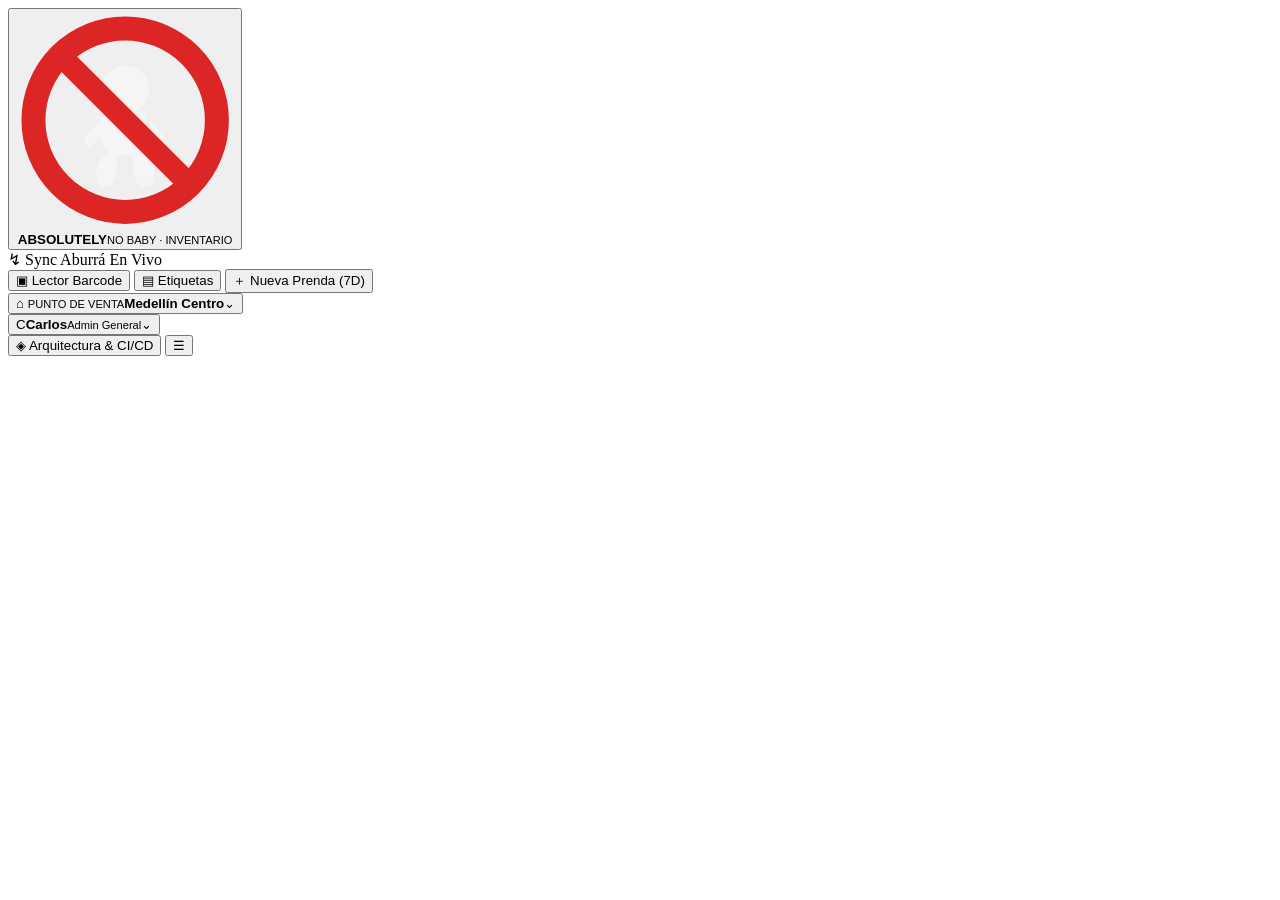
==== target/classes/templates/index.html @ b8ce213b "Estructura-inicial" ====
<!doctype html>
<html lang="es">

<head>
    <meta charset="UTF-8" />
    <meta name="viewport" content="width=device-width, initial-scale=1.0" />
    <title>Absolutely No Baby · Inventario</title>
    <link rel="preconnect" href="https://fonts.googleapis.com" />
    <link rel="preconnect" href="https://fonts.gstatic.com" crossorigin />
    <link href="https://fonts.googleapis.com/css2?family=Inter:wght@400;500;600;700;800;900&family=JetBrains+Mono:wght@500;700&display=swap" rel="stylesheet" />
    <link rel="stylesheet" href="css/styles.css" />
</head>

<body>
    <div id="app">
        <header class="topbar">
            <div class="topbar-inner">
                <button class="brand" data-view="dashboard" aria-label="Ir al dashboard">
            <span class="brand-symbol" aria-hidden="true">
              <svg viewBox="0 0 100 100">
                <circle
                  cx="50"
                  cy="50"
                  r="42"
                  fill="none"
                  stroke="#dc2626"
                  stroke-width="11"
                />
                <circle cx="50" cy="36" r="11" fill="#f5f5f5" />
                <path
                  d="M43 46c-2 0-5 3-5 8 0 6 3 10 7 12h10c4-2 7-6 7-12 0-5-3-8-5-8zM40 48l-8 10c-2 2 1 5 3 4l8-9zm20 0 8 10c2 2-1 5-3 4l-8-9zM42 65c-3 2-6 6-5 12 1 4 5 5 8 1 2-4 1-9 1-13zm16 0c3 2 6 6 5 12-1 4-5 5-8 1-2-4-1-9-1-13z"
                  fill="#f5f5f5"
                />
                <line
                  x1="22"
                  y1="22"
                  x2="78"
                  y2="78"
                  stroke="#dc2626"
                  stroke-width="10"
                  stroke-linecap="round"
                />
              </svg>
            </span>
            <span class="brand-copy"
              ><strong>ABSOLUTELY</strong
              ><small>NO BABY · INVENTARIO</small></span
            >
          </button>

                <div class="sync-pill"><i></i><span>↯</span> Sync Aburrá En Vivo</div>

                <div class="header-actions">
                    <button class="btn btn-dark" id="barcodeBtn">
              ▣ <span>Lector Barcode</span>
            </button>
                    <button class="btn btn-dark" id="labelsBtn">
              ▤ <span>Etiquetas</span>
            </button>
                    <button class="btn btn-red" id="newProductBtn">
              ＋ <span>Nueva Prenda (7D)</span>
            </button>
                    <div class="dropdown-wrap">
                        <button class="selector" id="storeBtn">
                ⌂
                <span
                  ><small>PUNTO DE VENTA</small
                  ><b id="currentStore">Medellín Centro</b></span
                >⌄
              </button>
                        <div class="dropdown" id="storeMenu"></div>
                    </div>
                    <div class="dropdown-wrap">
                        <button class="selector user-selector" id="userBtn">
                <span class="avatar">C</span
                ><span class="user-copy"
                  ><b>Carlos</b><small>Admin General</small></span
                >⌄
              </button>
                        <div class="dropdown user-menu" id="userMenu"></div>
                    </div>
                    <button class="btn btn-dark architecture" id="architectureBtn">
              ◈ <span>Arquitectura & CI/CD</span>
            </button>
                    <button class="mobile-menu" id="mobileBtn">☰</button>
                </div>
            </div>
            <nav class="nav-tabs" id="navTabs"></nav>
        </header>

        <main class="main" id="main"></main>
    </div>

    <div class="modal-backdrop hidden" id="modalBackdrop">
        <div class="modal" id="modal"></div>
    </div>
    <script src="js/app.js"></script>
</body>

</html>
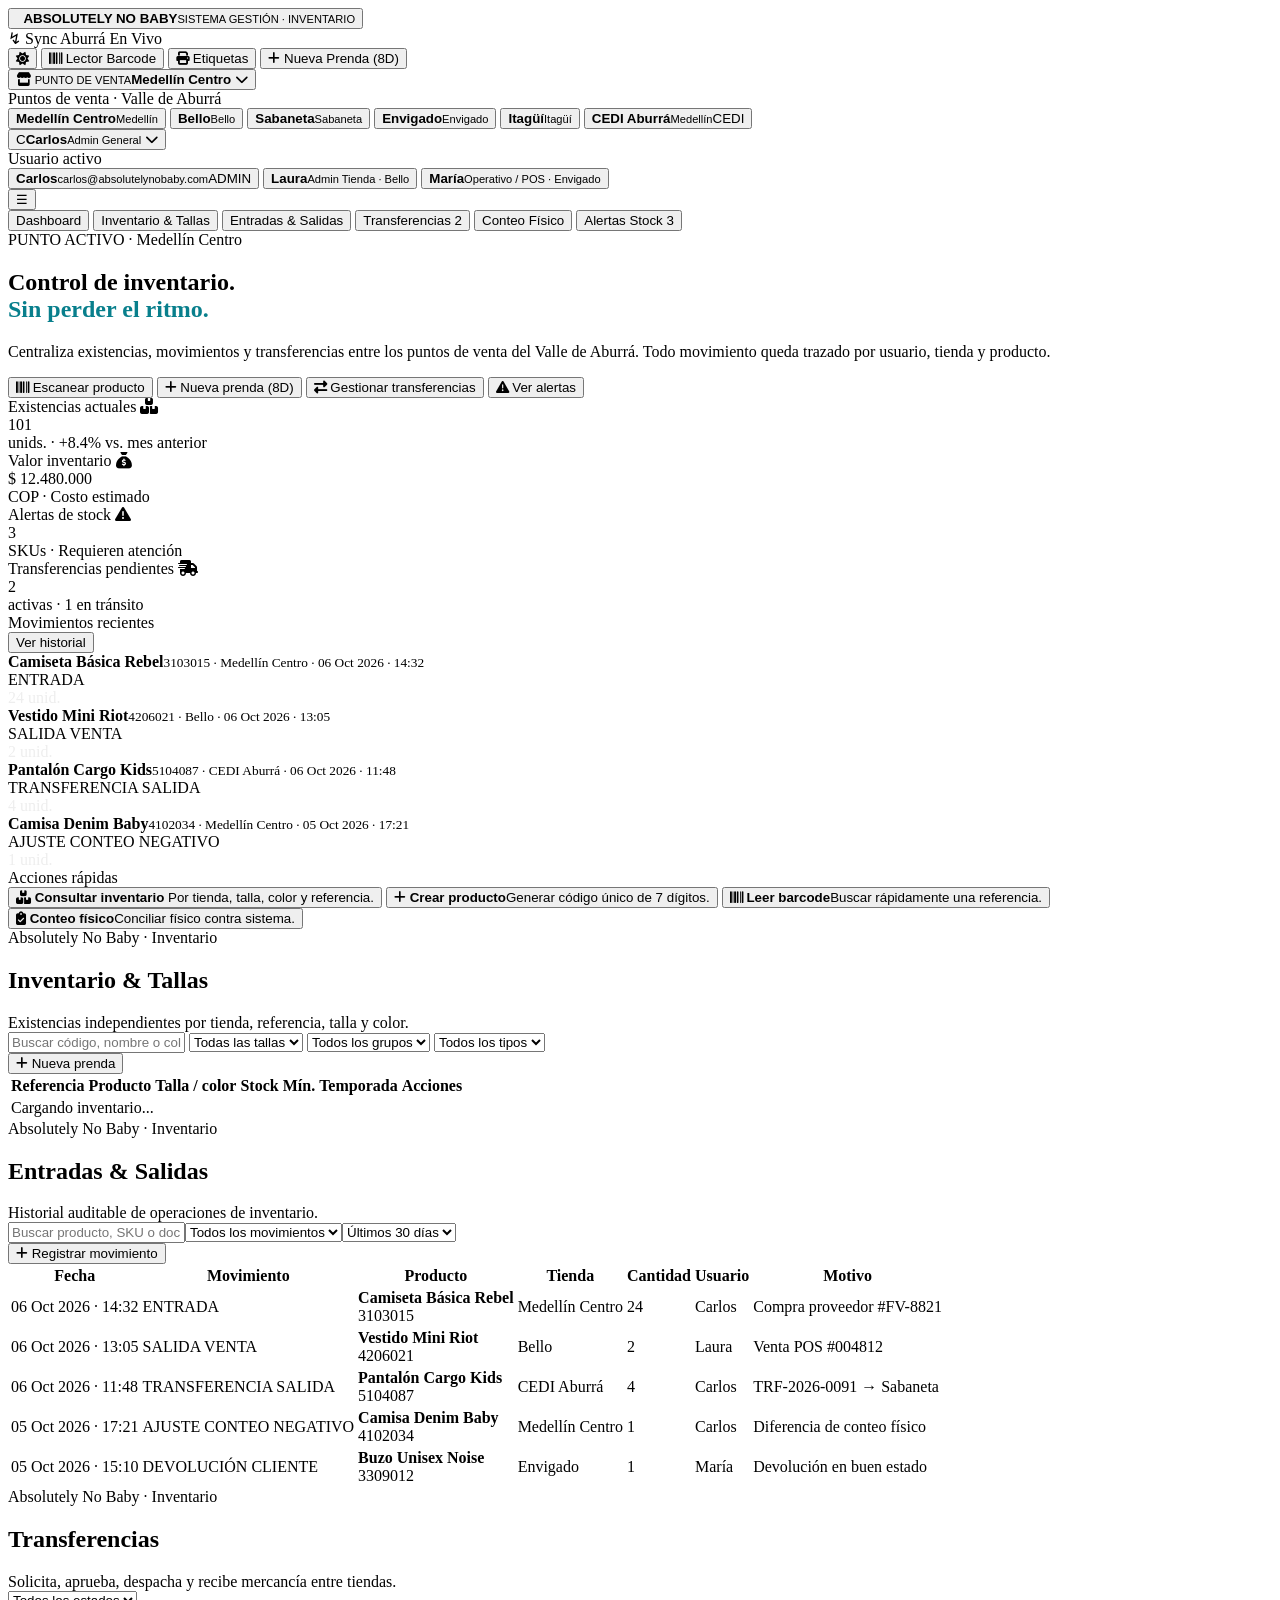
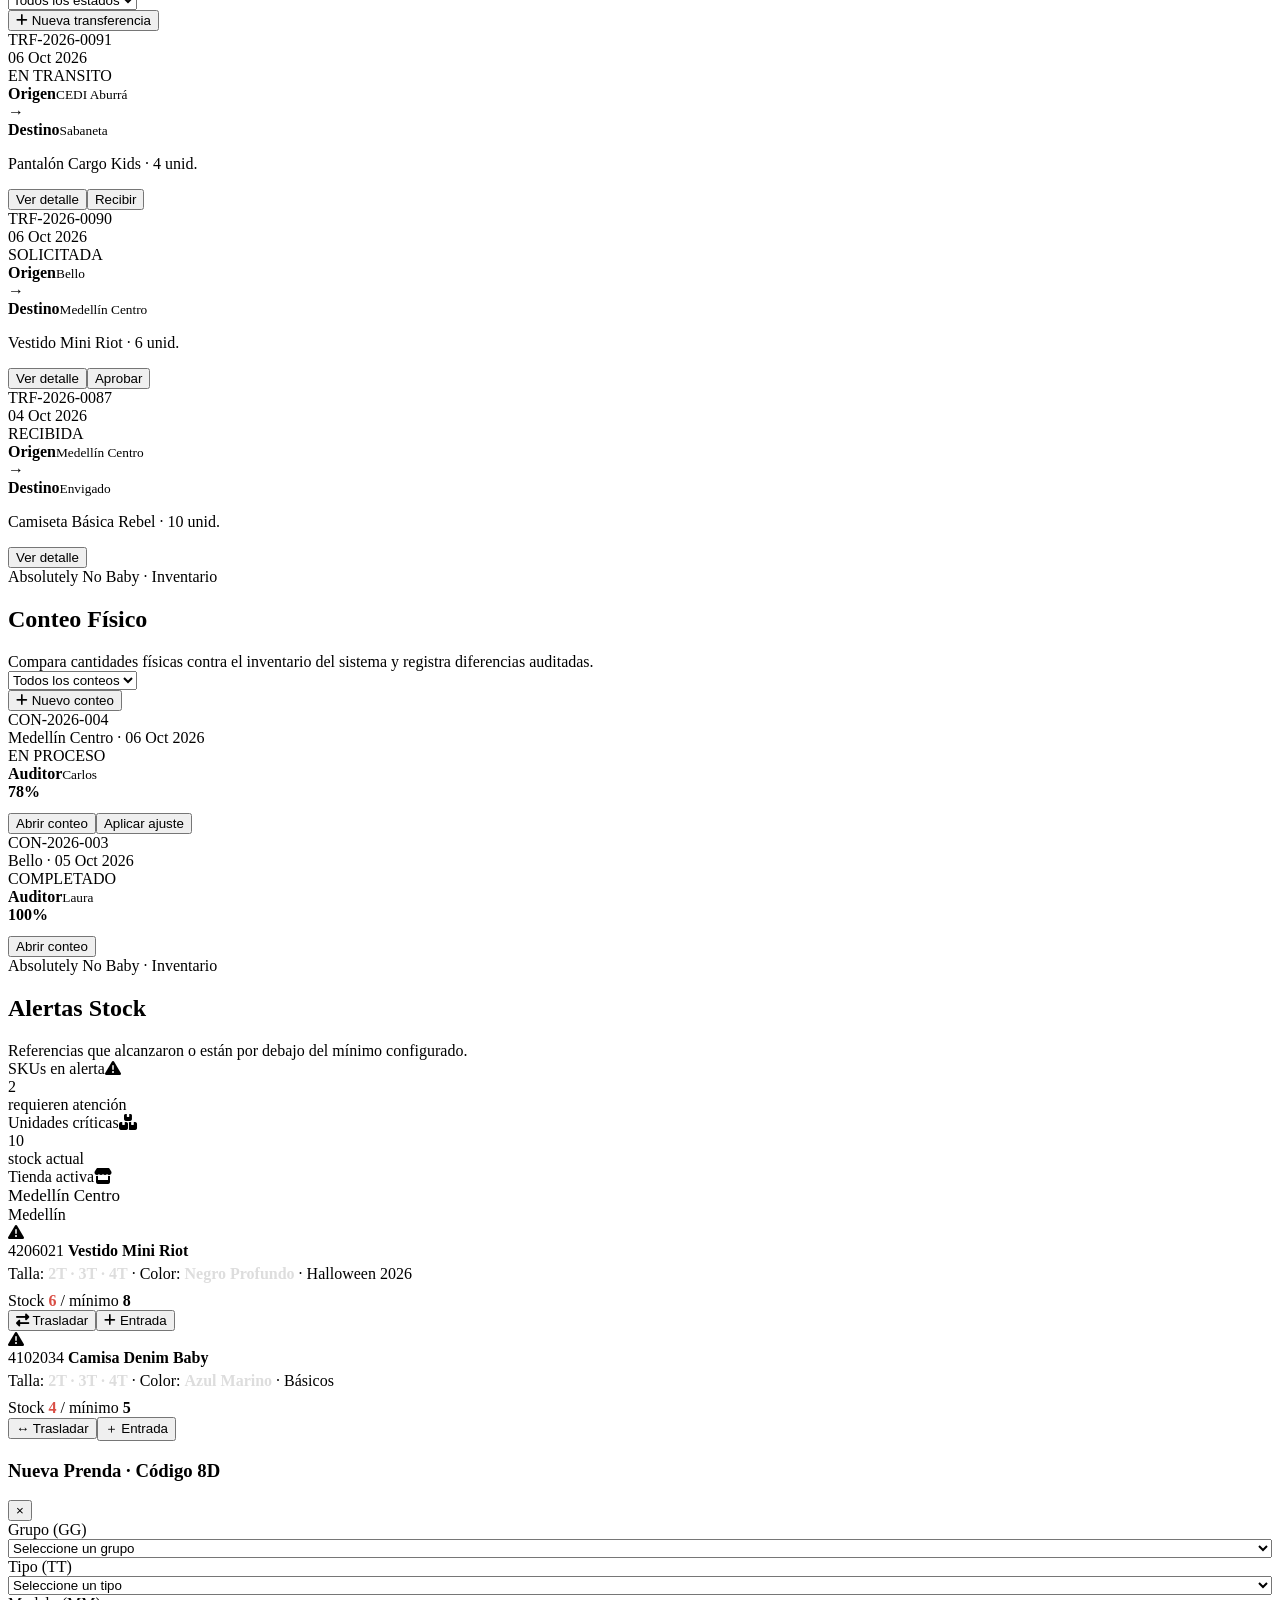
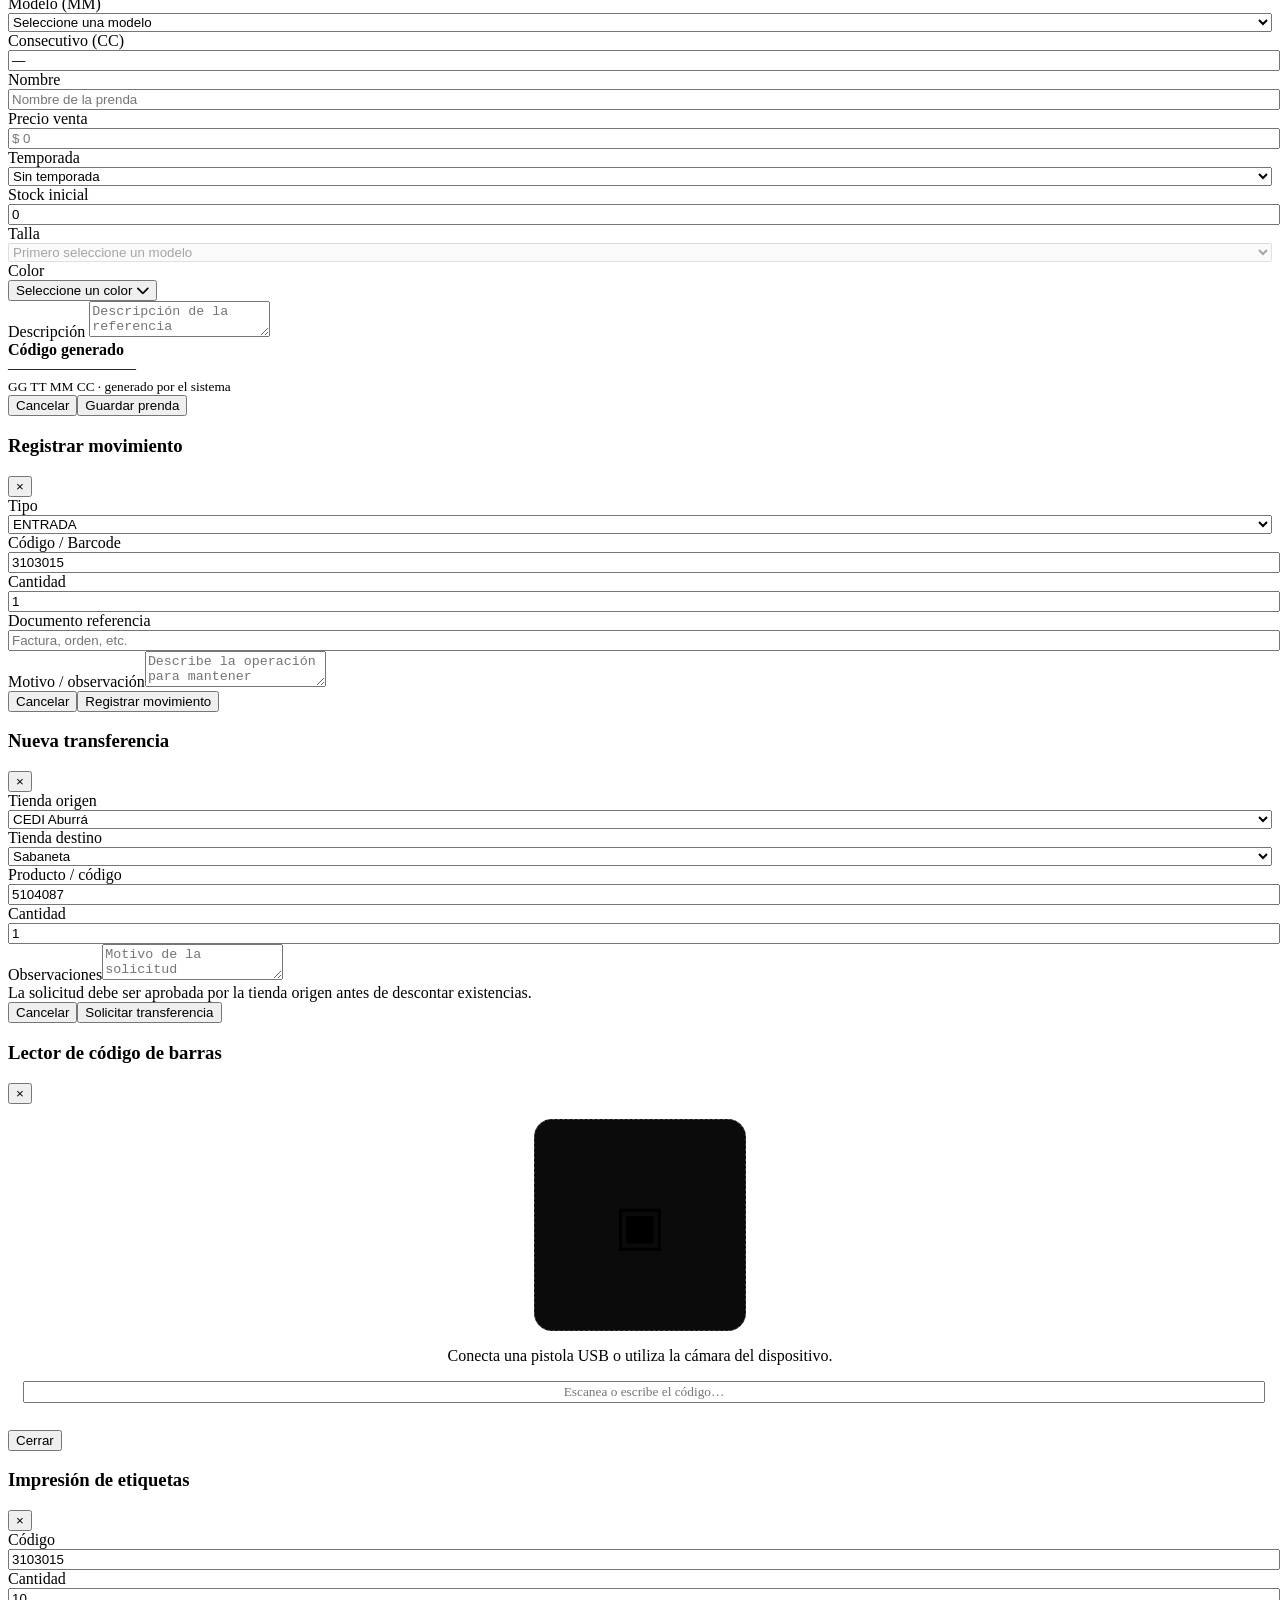
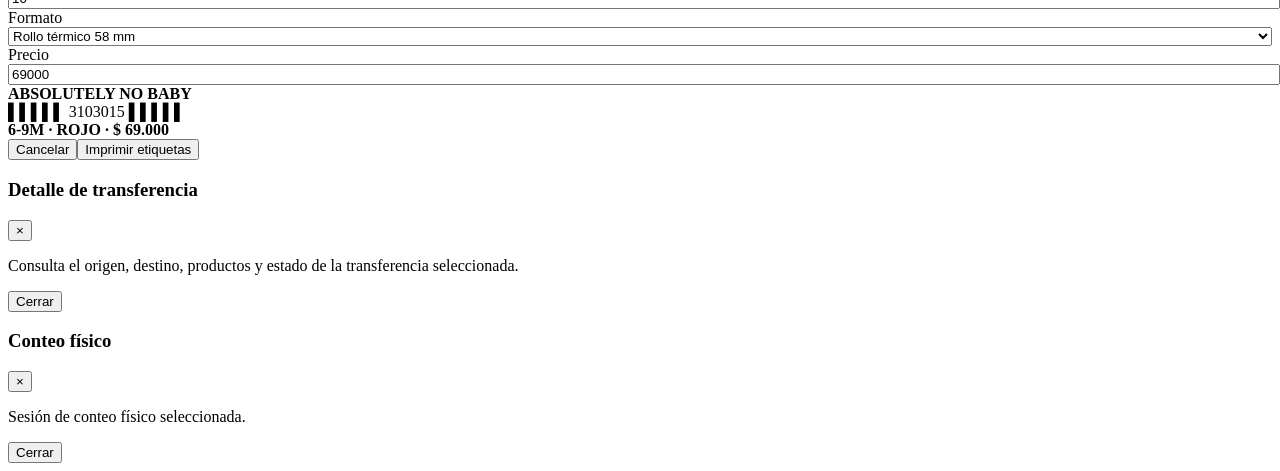
==== commit 37c752ca: "Crud-prenda" ====
--- a/target/classes/templates/index.html
+++ b/target/classes/templates/index.html
@@ -1,100 +1,1362 @@
 <!doctype html>
-<html lang="es">
-
-<head>
+<html lang="es" data-theme="light" xmlns:th="http://www.thymeleaf.org">
+  <head>
     <meta charset="UTF-8" />
     <meta name="viewport" content="width=device-width, initial-scale=1.0" />
+    <meta name="theme-color" content="#f5f8f8" />
     <title>Absolutely No Baby · Inventario</title>
-    <link rel="preconnect" href="https://fonts.googleapis.com" />
-    <link rel="preconnect" href="https://fonts.gstatic.com" crossorigin />
-    <link href="https://fonts.googleapis.com/css2?family=Inter:wght@400;500;600;700;800;900&family=JetBrains+Mono:wght@500;700&display=swap" rel="stylesheet" />
-    <link rel="stylesheet" href="css/styles.css" />
-</head>
-
-<body>
+    <link rel="icon" type="image/png" th:href="@{/img/logo-dark.png}" />
+    <link
+      rel="stylesheet"
+      href="https://cdnjs.cloudflare.com/ajax/libs/font-awesome/6.5.2/css/all.min.css"
+    />
+    <link rel="stylesheet" th:href="@{/css/styles.css}" />
+  </head>
+  <body>
     <div id="app">
-        <header class="topbar">
-            <div class="topbar-inner">
-                <button class="brand" data-view="dashboard" aria-label="Ir al dashboard">
+      <header class="topbar">
+        <div class="topbar-inner">
+          <button
+            class="brand"
+            data-view="dashboard"
+            aria-label="Ir al dashboard"
+            type="button"
+          >
             <span class="brand-symbol" aria-hidden="true">
-              <svg viewBox="0 0 100 100">
-                <circle
-                  cx="50"
-                  cy="50"
-                  r="42"
-                  fill="none"
-                  stroke="#dc2626"
-                  stroke-width="11"
-                />
-                <circle cx="50" cy="36" r="11" fill="#f5f5f5" />
-                <path
-                  d="M43 46c-2 0-5 3-5 8 0 6 3 10 7 12h10c4-2 7-6 7-12 0-5-3-8-5-8zM40 48l-8 10c-2 2 1 5 3 4l8-9zm20 0 8 10c2 2-1 5-3 4l-8-9zM42 65c-3 2-6 6-5 12 1 4 5 5 8 1 2-4 1-9 1-13zm16 0c3 2 6 6 5 12-1 4-5 5-8 1-2-4-1-9-1-13z"
-                  fill="#f5f5f5"
-                />
-                <line
-                  x1="22"
-                  y1="22"
-                  x2="78"
-                  y2="78"
-                  stroke="#dc2626"
-                  stroke-width="10"
-                  stroke-linecap="round"
-                />
-              </svg>
+              <img class="logo-dark" src="/img/logo-dark.png" alt="" />
+              <img class="logo-light" src="/img/logo-light.png" alt="" />
             </span>
             <span class="brand-copy"
-              ><strong>ABSOLUTELY</strong
-              ><small>NO BABY · INVENTARIO</small></span
+              ><strong>ABSOLUTELY NO BABY</strong
+              ><small>SISTEMA GESTIÓN · INVENTARIO</small></span
             >
           </button>
 
-                <div class="sync-pill"><i></i><span>↯</span> Sync Aburrá En Vivo</div>
-
-                <div class="header-actions">
-                    <button class="btn btn-dark" id="barcodeBtn">
-              ▣ <span>Lector Barcode</span>
-            </button>
-                    <button class="btn btn-dark" id="labelsBtn">
-              ▤ <span>Etiquetas</span>
-            </button>
-                    <button class="btn btn-red" id="newProductBtn">
-              ＋ <span>Nueva Prenda (7D)</span>
-            </button>
-                    <div class="dropdown-wrap">
-                        <button class="selector" id="storeBtn">
-                ⌂
+          <div class="sync-pill"><i></i><span>↯</span> Sync Aburrá En Vivo</div>
+
+          <div class="header-actions">
+            <button
+              class="theme-toggle"
+              id="themeToggle"
+              type="button"
+              aria-label="Activar modo oscuro"
+              aria-pressed="false"
+              title="Activar modo oscuro"
+            >
+              <i class="fa-solid fa-sun" aria-hidden="true"></i>
+            </button>
+            <button class="btn btn-dark" id="barcodeBtn" type="button">
+              <i class="fa-solid fa-barcode"></i> <span>Lector Barcode</span>
+            </button>
+            <button class="btn btn-dark" id="labelsBtn" type="button">
+              <i class="fa-solid fa-print"></i> <span>Etiquetas</span>
+            </button>
+            <button class="btn btn-red" id="newProductBtn" type="button">
+              <i class="fa-solid fa-plus"></i> <span>Nueva Prenda (8D)</span>
+            </button>
+            <div class="dropdown-wrap">
+              <button
+                class="selector"
+                id="storeBtn"
+                type="button"
+                aria-expanded="false"
+                aria-controls="storeMenu"
+              >
+                <i class="fa-solid fa-store" aria-hidden="true"></i>
                 <span
                   ><small>PUNTO DE VENTA</small
                   ><b id="currentStore">Medellín Centro</b></span
-                >⌄
+                >
+                <i
+                  class="fa-solid fa-chevron-down dropdown-arrow"
+                  aria-hidden="true"
+                ></i>
               </button>
-                        <div class="dropdown" id="storeMenu"></div>
-                    </div>
-                    <div class="dropdown-wrap">
-                        <button class="selector user-selector" id="userBtn">
+              <div class="dropdown" id="storeMenu">
+                <div class="drop-title">Puntos de venta · Valle de Aburrá</div>
+                <button class="drop-item active" type="button" data-store="med">
+                  <span><b>Medellín Centro</b><small>Medellín</small></span>
+                </button>
+                <button class="drop-item" type="button" data-store="bel">
+                  <span><b>Bello</b><small>Bello</small></span>
+                </button>
+                <button class="drop-item" type="button" data-store="sab">
+                  <span><b>Sabaneta</b><small>Sabaneta</small></span>
+                </button>
+                <button class="drop-item" type="button" data-store="env">
+                  <span><b>Envigado</b><small>Envigado</small></span>
+                </button>
+                <button class="drop-item" type="button" data-store="iti">
+                  <span><b>Itagüí</b><small>Itagüí</small></span>
+                </button>
+                <button class="drop-item" type="button" data-store="cedi">
+                  <span><b>CEDI Aburrá</b><small>Medellín</small></span
+                  ><span class="drop-tag">CEDI</span>
+                </button>
+              </div>
+            </div>
+            <div class="dropdown-wrap">
+              <button
+                class="selector user-selector"
+                id="userBtn"
+                type="button"
+                aria-expanded="false"
+                aria-controls="userMenu"
+              >
                 <span class="avatar">C</span
                 ><span class="user-copy"
                   ><b>Carlos</b><small>Admin General</small></span
-                >⌄
+                >
+                <i
+                  class="fa-solid fa-chevron-down dropdown-arrow"
+                  aria-hidden="true"
+                ></i>
               </button>
-                        <div class="dropdown user-menu" id="userMenu"></div>
+              <div class="dropdown user-menu" id="userMenu">
+                <div class="drop-title">Usuario activo</div>
+                <button class="drop-item active" type="button">
+                  <span
+                    ><b>Carlos</b
+                    ><small>carlos@absolutelynobaby.com</small></span
+                  ><span class="drop-tag">ADMIN</span>
+                </button>
+                <button class="drop-item" type="button">
+                  <span><b>Laura</b><small>Admin Tienda · Bello</small></span>
+                </button>
+                <button class="drop-item" type="button">
+                  <span
+                    ><b>María</b><small>Operativo / POS · Envigado</small></span
+                  >
+                </button>
+              </div>
+            </div>
+            <button
+              class="mobile-menu"
+              id="mobileBtn"
+              type="button"
+              aria-label="Abrir menú"
+              aria-expanded="false"
+            >
+              ☰
+            </button>
+          </div>
+        </div>
+        <nav class="nav-tabs" id="navTabs" aria-label="Navegación principal">
+          <button class="nav-tab active" type="button" data-view="dashboard">
+            Dashboard
+          </button>
+          <button class="nav-tab" type="button" data-view="inventory">
+            Inventario &amp; Tallas
+          </button>
+          <button class="nav-tab" type="button" data-view="movements">
+            Entradas &amp; Salidas
+          </button>
+          <button class="nav-tab" type="button" data-view="transfers">
+            Transferencias <span class="badge">2</span>
+          </button>
+          <button class="nav-tab" type="button" data-view="counts">
+            Conteo Físico
+          </button>
+          <button class="nav-tab" type="button" data-view="alerts">
+            Alertas Stock <span class="badge red">3</span>
+          </button>
+        </nav>
+      </header>
+
+      <main class="main" id="main">
+        <section class="view active" data-section="dashboard">
+          <div class="hero">
+            <span class="pill red"
+              >PUNTO ACTIVO · <span data-store-name>Medellín Centro</span></span
+            >
+            <h1>
+              Control de inventario.<br /><span style="color: #087f8c"
+                >Sin perder el ritmo.</span
+              >
+            </h1>
+            <p>
+              Centraliza existencias, movimientos y transferencias entre los
+              puntos de venta del Valle de Aburrá. Todo movimiento queda trazado
+              por usuario, tienda y producto.
+            </p>
+
+            <div class="hero-actions">
+              <button class="btn btn-red" type="button" data-action="barcode">
+                <i class="fa-solid fa-barcode" aria-hidden="true"></i>
+                Escanear producto
+              </button>
+
+              <button class="btn" type="button" data-action="new">
+                <i class="fa-solid fa-plus" aria-hidden="true"></i>
+                Nueva prenda (8D)
+              </button>
+
+              <button class="btn" type="button" data-view="transfers">
+                <i class="fa-solid fa-right-left" aria-hidden="true"></i>
+                Gestionar transferencias
+              </button>
+
+              <button class="btn" type="button" data-view="alerts">
+                <i
+                  class="fa-solid fa-triangle-exclamation"
+                  aria-hidden="true"
+                ></i>
+                Ver alertas
+              </button>
+            </div>
+          </div>
+
+          <div class="stats">
+            <div class="stat">
+              <div class="stat-head">
+                <span>Existencias actuales</span
+                ><span class="stat-icon">
+                  <i class="fa-solid fa-boxes-stacked"></i>
+                </span>
+              </div>
+              <div class="stat-value">101</div>
+              <div class="stat-foot">unids. · +8.4% vs. mes anterior</div>
+            </div>
+            <div class="stat">
+              <div class="stat-head">
+                <span>Valor inventario</span
+                ><span class="stat-icon">
+                  <i class="fa-solid fa-sack-dollar"></i>
+                </span>
+              </div>
+              <div class="stat-value">$ 12.480.000</div>
+              <div class="stat-foot">COP · Costo estimado</div>
+            </div>
+            <div class="stat">
+              <div class="stat-head">
+                <span>Alertas de stock</span
+                ><span class="stat-icon warning">
+                  <i class="fa-solid fa-triangle-exclamation"></i>
+                </span>
+              </div>
+              <div class="stat-value">3</div>
+              <div class="stat-foot">SKUs · Requieren atención</div>
+            </div>
+            <div class="stat">
+              <div class="stat-head">
+                <span>Transferencias pendientes</span
+                ><span class="stat-icon">
+                  <i class="fa-solid fa-truck-fast"></i>
+                </span>
+              </div>
+              <div class="stat-value">2</div>
+              <div class="stat-foot">activas · 1 en tránsito</div>
+            </div>
+          </div>
+
+          <div class="grid-2">
+            <div class="card">
+              <div class="card-head">
+                <div class="card-title">Movimientos recientes</div>
+                <button class="btn" type="button" data-view="movements">
+                  Ver historial
+                </button>
+              </div>
+              <div class="card-body">
+                <div class="list">
+                  <div class="list-row">
+                    <div class="list-main">
+                      <strong>Camiseta Básica Rebel</strong
+                      ><small
+                        ><span class="mono">3103015</span> · Medellín Centro ·
+                        06 Oct 2026 · 14:32</small
+                      >
                     </div>
-                    <button class="btn btn-dark architecture" id="architectureBtn">
-              ◈ <span>Arquitectura & CI/CD</span>
-            </button>
-                    <button class="mobile-menu" id="mobileBtn">☰</button>
-                </div>
-            </div>
-            <nav class="nav-tabs" id="navTabs"></nav>
-        </header>
-
-        <main class="main" id="main"></main>
+                    <div class="value-right">
+                      <span class="pill green">ENTRADA</span><br /><span
+                        style="color: #eee"
+                        >24 unid.</span
+                      >
+                    </div>
+                  </div>
+                  <div class="list-row">
+                    <div class="list-main">
+                      <strong>Vestido Mini Riot</strong
+                      ><small
+                        ><span class="mono">4206021</span> · Bello · 06 Oct 2026
+                        · 13:05</small
+                      >
+                    </div>
+                    <div class="value-right">
+                      <span class="pill red">SALIDA VENTA</span><br /><span
+                        style="color: #eee"
+                        >2 unid.</span
+                      >
+                    </div>
+                  </div>
+                  <div class="list-row">
+                    <div class="list-main">
+                      <strong>Pantalón Cargo Kids</strong
+                      ><small
+                        ><span class="mono">5104087</span> · CEDI Aburrá · 06
+                        Oct 2026 · 11:48</small
+                      >
+                    </div>
+                    <div class="value-right">
+                      <span class="pill amber">TRANSFERENCIA SALIDA</span
+                      ><br /><span style="color: #eee">4 unid.</span>
+                    </div>
+                  </div>
+                  <div class="list-row">
+                    <div class="list-main">
+                      <strong>Camisa Denim Baby</strong
+                      ><small
+                        ><span class="mono">4102034</span> · Medellín Centro ·
+                        05 Oct 2026 · 17:21</small
+                      >
+                    </div>
+                    <div class="value-right">
+                      <span class="pill red">AJUSTE CONTEO NEGATIVO</span
+                      ><br /><span style="color: #eee">1 unid.</span>
+                    </div>
+                  </div>
+                </div>
+              </div>
+            </div>
+            <div class="card">
+              <div class="card-head">
+                <div class="card-title">Acciones rápidas</div>
+              </div>
+              <div class="card-body">
+                <div class="quick-grid">
+                  <button class="quick" type="button" data-view="inventory">
+                    <strong>
+                      <i
+                        class="fa-solid fa-boxes-stacked"
+                        aria-hidden="true"
+                      ></i>
+                      Consultar inventario </strong
+                    ><span>Por tienda, talla, color y referencia.</span>
+                  </button>
+                  <button class="quick" type="button" data-action="new">
+                    <strong>
+                      <i class="fa-solid fa-plus" aria-hidden="true"></i>
+                      Crear producto</strong
+                    ><span>Generar código único de 7 dígitos.</span>
+                  </button>
+                  <button class="quick" type="button" data-action="barcode">
+                    <strong>
+                      <i class="fa-solid fa-barcode" aria-hidden="true"></i>
+                      Leer barcode</strong
+                    ><span>Buscar rápidamente una referencia.</span>
+                  </button>
+                  <button class="quick" type="button" data-view="counts">
+                    <strong>
+                      <i
+                        class="fa-solid fa-clipboard-check"
+                        aria-hidden="true"
+                      ></i>
+                      Conteo físico</strong
+                    ><span>Conciliar físico contra sistema.</span>
+                  </button>
+                </div>
+              </div>
+            </div>
+          </div>
+        </section>
+
+        <section class="view" data-section="inventory">
+          <div class="toolbar">
+            <div>
+              <div class="eyebrow">Absolutely No Baby · Inventario</div>
+              <h1 class="page-title">Inventario &amp; Tallas</h1>
+              <div class="subtle">
+                Existencias independientes por tienda, referencia, talla y
+                color.
+              </div>
+            </div>
+          </div>
+          <div class="card">
+            <div class="card-body">
+              <div class="toolbar">
+                <div class="filters inventory-filters-premium">
+                  <input
+                    class="input"
+                    id="inventorySearch"
+                    placeholder="Buscar código, nombre o color…"
+                  />
+
+                  <select class="select" id="sizeFilter">
+                    <option value="">Todas las tallas</option>
+                  </select>
+
+                  <select class="select" id="groupFilter">
+                    <option value="">Todos los grupos</option>
+                  </select>
+
+                  <select class="select" id="typeFilter">
+                    <option value="">Todos los tipos</option>
+                  </select>
+                </div>
+                <button class="btn btn-red" type="button" data-action="new">
+                  <i class="fa-solid fa-plus" aria-hidden="true"></i>
+                  Nueva prenda
+                </button>
+              </div>
+              <div class="table-wrap">
+                <table class="table">
+                  <thead>
+                    <tr>
+                      <th>Referencia</th>
+                      <th>Producto</th>
+                      <th>Talla / color</th>
+                      <th>Stock</th>
+                      <th>Mín.</th>
+                      <th>Temporada</th>
+                      <th>Acciones</th>
+                    </tr>
+                  </thead>
+                  <tbody id="inventoryRows">
+                    <tr>
+                      <td colspan="7">Cargando inventario...</td>
+                    </tr>
+                  </tbody>
+                </table>
+              </div>
+            </div>
+          </div>
+        </section>
+
+        <section class="view" data-section="movements">
+          <div class="toolbar">
+            <div>
+              <div class="eyebrow">Absolutely No Baby · Inventario</div>
+              <h1 class="page-title">Entradas &amp; Salidas</h1>
+              <div class="subtle">
+                Historial auditable de operaciones de inventario.
+              </div>
+            </div>
+          </div>
+          <div class="card">
+            <div class="card-body">
+              <div class="toolbar">
+                <div class="filters">
+                  <input
+                    class="input"
+                    id="movementSearch"
+                    placeholder="Buscar producto, SKU o documento…"
+                  /><select class="select" id="movementTypeFilter">
+                    <option value="">Todos los movimientos</option>
+                    <option value="ENTRADA">Entradas</option>
+                    <option value="SALIDA">Salidas</option>
+                    <option value="AJUSTE">Ajustes</option>
+                    <option value="DEVOLUCION">Devoluciones</option></select
+                  ><select class="select" id="movementDateFilter">
+                    <option value="">Últimos 30 días</option>
+                    <option>Hoy</option>
+                    <option>Esta semana</option>
+                  </select>
+                </div>
+                <button
+                  class="btn btn-red"
+                  type="button"
+                  data-action="movement"
+                >
+                  <i class="fa-solid fa-plus" aria-hidden="true"></i>
+                  Registrar movimiento
+                </button>
+              </div>
+              <div class="table-wrap">
+                <table class="table">
+                  <thead>
+                    <tr>
+                      <th>Fecha</th>
+                      <th>Movimiento</th>
+                      <th>Producto</th>
+                      <th>Tienda</th>
+                      <th>Cantidad</th>
+                      <th>Usuario</th>
+                      <th>Motivo</th>
+                    </tr>
+                  </thead>
+                  <tbody id="movementRows">
+                    <tr>
+                      <td>06 Oct 2026 · 14:32</td>
+                      <td><span class="pill green">ENTRADA</span></td>
+                      <td>
+                        <b>Camiseta Básica Rebel</b>
+                        <div class="product-meta mono">3103015</div>
+                      </td>
+                      <td>Medellín Centro</td>
+                      <td class="qty">24</td>
+                      <td>Carlos</td>
+                      <td class="subtle">Compra proveedor #FV-8821</td>
+                    </tr>
+                    <tr>
+                      <td>06 Oct 2026 · 13:05</td>
+                      <td><span class="pill red">SALIDA VENTA</span></td>
+                      <td>
+                        <b>Vestido Mini Riot</b>
+                        <div class="product-meta mono">4206021</div>
+                      </td>
+                      <td>Bello</td>
+                      <td class="qty">2</td>
+                      <td>Laura</td>
+                      <td class="subtle">Venta POS #004812</td>
+                    </tr>
+                    <tr>
+                      <td>06 Oct 2026 · 11:48</td>
+                      <td>
+                        <span class="pill amber">TRANSFERENCIA SALIDA</span>
+                      </td>
+                      <td>
+                        <b>Pantalón Cargo Kids</b>
+                        <div class="product-meta mono">5104087</div>
+                      </td>
+                      <td>CEDI Aburrá</td>
+                      <td class="qty">4</td>
+                      <td>Carlos</td>
+                      <td class="subtle">TRF-2026-0091 → Sabaneta</td>
+                    </tr>
+                    <tr>
+                      <td>05 Oct 2026 · 17:21</td>
+                      <td>
+                        <span class="pill red">AJUSTE CONTEO NEGATIVO</span>
+                      </td>
+                      <td>
+                        <b>Camisa Denim Baby</b>
+                        <div class="product-meta mono">4102034</div>
+                      </td>
+                      <td>Medellín Centro</td>
+                      <td class="qty">1</td>
+                      <td>Carlos</td>
+                      <td class="subtle">Diferencia de conteo físico</td>
+                    </tr>
+                    <tr>
+                      <td>05 Oct 2026 · 15:10</td>
+                      <td>
+                        <span class="pill green">DEVOLUCIÓN CLIENTE</span>
+                      </td>
+                      <td>
+                        <b>Buzo Unisex Noise</b>
+                        <div class="product-meta mono">3309012</div>
+                      </td>
+                      <td>Envigado</td>
+                      <td class="qty">1</td>
+                      <td>María</td>
+                      <td class="subtle">Devolución en buen estado</td>
+                    </tr>
+                  </tbody>
+                </table>
+              </div>
+            </div>
+          </div>
+        </section>
+
+        <section class="view" data-section="transfers">
+          <div class="toolbar">
+            <div>
+              <div class="eyebrow">Absolutely No Baby · Inventario</div>
+              <h1 class="page-title">Transferencias</h1>
+              <div class="subtle">
+                Solicita, aprueba, despacha y recibe mercancía entre tiendas.
+              </div>
+            </div>
+          </div>
+          <div class="toolbar">
+            <div class="filters">
+              <select class="select" id="transferStatusFilter">
+                <option value="">Todos los estados</option>
+                <option value="SOLICITADA">Solicitada</option>
+                <option value="EN TRANSITO">En tránsito</option>
+                <option value="RECIBIDA">Recibida</option>
+              </select>
+            </div>
+            <button class="btn btn-red" type="button" data-action="transfer">
+              <i class="fa-solid fa-plus" aria-hidden="true"></i>
+              Nueva transferencia
+            </button>
+          </div>
+          <div class="grid-2" id="transferCards">
+            <div class="card" data-transfer-status="EN TRANSITO">
+              <div class="card-head">
+                <div>
+                  <div class="card-title mono">TRF-2026-0091</div>
+                  <div class="product-meta">06 Oct 2026</div>
+                </div>
+                <span class="pill amber">EN TRANSITO</span>
+              </div>
+              <div class="card-body">
+                <div class="list-row">
+                  <div class="list-main">
+                    <strong>Origen</strong><small>CEDI Aburrá</small>
+                  </div>
+                  <b>→</b>
+                  <div class="list-main">
+                    <strong>Destino</strong><small>Sabaneta</small>
+                  </div>
+                </div>
+                <p class="subtle">Pantalón Cargo Kids · 4 unid.</p>
+                <div class="actions">
+                  <button
+                    class="btn"
+                    type="button"
+                    data-action="detail-transfer"
+                  >
+                    Ver detalle</button
+                  ><button
+                    class="btn btn-red"
+                    type="button"
+                    data-action="receive"
+                  >
+                    Recibir
+                  </button>
+                </div>
+              </div>
+            </div>
+            <div class="card" data-transfer-status="SOLICITADA">
+              <div class="card-head">
+                <div>
+                  <div class="card-title mono">TRF-2026-0090</div>
+                  <div class="product-meta">06 Oct 2026</div>
+                </div>
+                <span class="pill amber">SOLICITADA</span>
+              </div>
+              <div class="card-body">
+                <div class="list-row">
+                  <div class="list-main">
+                    <strong>Origen</strong><small>Bello</small>
+                  </div>
+                  <b>→</b>
+                  <div class="list-main">
+                    <strong>Destino</strong><small>Medellín Centro</small>
+                  </div>
+                </div>
+                <p class="subtle">Vestido Mini Riot · 6 unid.</p>
+                <div class="actions">
+                  <button
+                    class="btn"
+                    type="button"
+                    data-action="detail-transfer"
+                  >
+                    Ver detalle</button
+                  ><button
+                    class="btn btn-red"
+                    type="button"
+                    data-action="approve"
+                  >
+                    Aprobar
+                  </button>
+                </div>
+              </div>
+            </div>
+            <div class="card" data-transfer-status="RECIBIDA">
+              <div class="card-head">
+                <div>
+                  <div class="card-title mono">TRF-2026-0087</div>
+                  <div class="product-meta">04 Oct 2026</div>
+                </div>
+                <span class="pill green">RECIBIDA</span>
+              </div>
+              <div class="card-body">
+                <div class="list-row">
+                  <div class="list-main">
+                    <strong>Origen</strong><small>Medellín Centro</small>
+                  </div>
+                  <b>→</b>
+                  <div class="list-main">
+                    <strong>Destino</strong><small>Envigado</small>
+                  </div>
+                </div>
+                <p class="subtle">Camiseta Básica Rebel · 10 unid.</p>
+                <div class="actions">
+                  <button
+                    class="btn"
+                    type="button"
+                    data-action="detail-transfer"
+                  >
+                    Ver detalle
+                  </button>
+                </div>
+              </div>
+            </div>
+          </div>
+        </section>
+
+        <section class="view" data-section="counts">
+          <div class="toolbar">
+            <div>
+              <div class="eyebrow">Absolutely No Baby · Inventario</div>
+              <h1 class="page-title">Conteo Físico</h1>
+              <div class="subtle">
+                Compara cantidades físicas contra el inventario del sistema y
+                registra diferencias auditadas.
+              </div>
+            </div>
+          </div>
+          <div class="toolbar">
+            <div class="filters">
+              <select class="select" id="countStatusFilter">
+                <option value="">Todos los conteos</option>
+                <option value="EN PROCESO">En proceso</option>
+                <option value="COMPLETADO">Completados</option>
+              </select>
+            </div>
+            <button class="btn btn-red" type="button" data-action="count">
+              <i class="fa-solid fa-plus" aria-hidden="true"></i>
+              Nuevo conteo
+            </button>
+          </div>
+          <div class="grid-2" id="countCards">
+            <div class="card" data-count-status="EN PROCESO">
+              <div class="card-head">
+                <div>
+                  <div class="card-title mono">CON-2026-004</div>
+                  <div class="product-meta">Medellín Centro · 06 Oct 2026</div>
+                </div>
+                <span class="pill amber">EN PROCESO</span>
+              </div>
+              <div class="card-body">
+                <div class="list-row">
+                  <div class="list-main">
+                    <strong>Auditor</strong><small>Carlos</small>
+                  </div>
+                  <b>78%</b>
+                </div>
+                <div class="progress"><span style="width: 78%"></span></div>
+                <div class="actions" style="margin-top: 12px">
+                  <button class="btn" type="button" data-action="open-count">
+                    Abrir conteo</button
+                  ><button
+                    class="btn btn-red"
+                    type="button"
+                    data-action="apply-count"
+                  >
+                    Aplicar ajuste
+                  </button>
+                </div>
+              </div>
+            </div>
+            <div class="card" data-count-status="COMPLETADO">
+              <div class="card-head">
+                <div>
+                  <div class="card-title mono">CON-2026-003</div>
+                  <div class="product-meta">Bello · 05 Oct 2026</div>
+                </div>
+                <span class="pill green">COMPLETADO</span>
+              </div>
+              <div class="card-body">
+                <div class="list-row">
+                  <div class="list-main">
+                    <strong>Auditor</strong><small>Laura</small>
+                  </div>
+                  <b>100%</b>
+                </div>
+                <div class="progress"><span style="width: 100%"></span></div>
+                <div class="actions" style="margin-top: 12px">
+                  <button class="btn" type="button" data-action="open-count">
+                    Abrir conteo
+                  </button>
+                </div>
+              </div>
+            </div>
+          </div>
+        </section>
+
+        <section class="view" data-section="alerts">
+          <div class="toolbar">
+            <div>
+              <div class="eyebrow">Absolutely No Baby · Inventario</div>
+              <h1 class="page-title">Alertas Stock</h1>
+              <div class="subtle">
+                Referencias que alcanzaron o están por debajo del mínimo
+                configurado.
+              </div>
+            </div>
+          </div>
+          <div class="stats">
+            <div class="stat">
+              <div class="stat-head">
+                <span>SKUs en alerta</span
+                ><span class="stat-icon"
+                  ><i class="fa-solid fa-triangle-exclamation"></i
+                ></span>
+              </div>
+              <div class="stat-value">2</div>
+              <div class="stat-foot">requieren atención</div>
+            </div>
+            <div class="stat">
+              <div class="stat-head">
+                <span>Unidades críticas</span
+                ><span class="stat-icon"
+                  ><i class="fa-solid fa-boxes-stacked" aria-hidden="true"></i
+                ></span>
+              </div>
+              <div class="stat-value">10</div>
+              <div class="stat-foot">stock actual</div>
+            </div>
+            <div class="stat">
+              <div class="stat-head">
+                <span>Tienda activa</span
+                ><span class="stat-icon"
+                  ><i class="fa-solid fa-store" aria-hidden="true"></i
+                ></span>
+              </div>
+              <div class="stat-value" style="font-size: 17px" data-store-name>
+                Medellín Centro
+              </div>
+              <div class="stat-foot" data-store-municipality>Medellín</div>
+            </div>
+          </div>
+          <div class="alert-card">
+            <div class="alert-left">
+              <div class="alert-icon">
+                <i
+                  class="fa-solid fa-triangle-exclamation"
+                  aria-hidden="true"
+                ></i>
+              </div>
+              <div>
+                <div>
+                  <span class="mono pill red">4206021</span>
+                  <b>Vestido Mini Riot</b>
+                </div>
+                <div class="subtle" style="margin-top: 5px">
+                  Talla: <b style="color: #ddd">2T · 3T · 4T</b> · Color:
+                  <b style="color: #ddd">Negro Profundo</b> · Halloween 2026
+                </div>
+                <div style="margin-top: 9px">
+                  <span class="status-dot red"></span>Stock
+                  <b style="color: #d94e45">6</b> / mínimo <b>8</b>
+                </div>
+              </div>
+            </div>
+            <div class="actions">
+              <button class="btn" type="button" data-action="transfer">
+                <i class="fa-solid fa-right-left" aria-hidden="true"></i>
+                Trasladar</button
+              ><button class="btn btn-red" type="button" data-action="movement">
+                <i class="fa-solid fa-plus" aria-hidden="true"></i>
+                Entrada
+              </button>
+            </div>
+          </div>
+          <div class="alert-card">
+            <div class="alert-left">
+              <div class="alert-icon">
+                <i
+                  class="fa-solid fa-triangle-exclamation"
+                  aria-hidden="true"
+                ></i>
+              </div>
+              <div>
+                <div>
+                  <span class="mono pill red">4102034</span>
+                  <b>Camisa Denim Baby</b>
+                </div>
+                <div class="subtle" style="margin-top: 5px">
+                  Talla: <b style="color: #ddd">2T · 3T · 4T</b> · Color:
+                  <b style="color: #ddd">Azul Marino</b> · Básicos
+                </div>
+                <div style="margin-top: 9px">
+                  <span class="status-dot red"></span>Stock
+                  <b style="color: #d94e45">4</b> / mínimo <b>5</b>
+                </div>
+              </div>
+            </div>
+            <div class="actions">
+              <button class="btn" type="button" data-action="transfer">
+                ↔ Trasladar</button
+              ><button class="btn btn-red" type="button" data-action="movement">
+                ＋ Entrada
+              </button>
+            </div>
+          </div>
+        </section>
+      </main>
     </div>
 
     <div class="modal-backdrop hidden" id="modalBackdrop">
-        <div class="modal" id="modal"></div>
+      <div class="modal" id="modal">
+        <div class="modal-content hidden" data-modal-content="new-product">
+          <div class="modal-head">
+            <h3 id="productModalTitle">Nueva Prenda · Código 8D</h3>
+            <button class="close" type="button" data-close aria-label="Cerrar">
+              ×
+            </button>
+          </div>
+          <div class="modal-body">
+            <div class="form-grid">
+              <div class="field">
+                <label for="grupo">Grupo (GG)</label>
+                <select
+                  class="select"
+                  id="grupo"
+                  name="grupo"
+                  style="width: 100%"
+                  required
+                >
+                  <option value="" disabled selected>
+                    Seleccione un grupo
+                  </option>
+
+                  <option
+                    th:each="grupo : ${grupos}"
+                    th:value="${grupo.codigoGrupo}"
+                    th:text="${grupo.codigoGrupo + ' · ' + grupo.nombre}"
+                  ></option>
+                </select>
+              </div>
+
+              <div class="field">
+                <label for="tipoProducto">Tipo (TT)</label>
+                <select
+                  class="select"
+                  id="tipoProducto"
+                  name="tipoProducto"
+                  style="width: 100%"
+                  required
+                >
+                  <option value="" disabled selected>Seleccione un tipo</option>
+
+                  <option
+                    th:each="tipo : ${tipos}"
+                    th:value="${tipo.codigoTipoProducto}"
+                    th:text="${tipo.codigoTipoProducto + ' · ' + tipo.nombre}"
+                  ></option>
+                </select>
+              </div>
+
+              <div class="field">
+                <label for="modelo">Modelo (MM)</label>
+                <select
+                  class="select"
+                  id="modelo"
+                  name="modelo"
+                  style="width: 100%"
+                  required
+                >
+                  <option value="" disabled selected>
+                    Seleccione una modelo
+                  </option>
+
+                  <option
+                    th:each="modelo : ${modelos}"
+                    th:value="${modelo.codigoModelo}"
+                    th:text="${modelo.codigoModelo + ' · ' + modelo.nombre}"
+                  ></option>
+                </select>
+              </div>
+
+              <div class="field">
+                <label for="consecutivo">Consecutivo (CC)</label>
+                <input
+                  class="input"
+                  id="consecutivo"
+                  name="consecutivo"
+                  style="width: 100%"
+                  value="—"
+                  readonly
+                />
+              </div>
+
+              <div class="field">
+                <label for="nombreProducto">Nombre</label>
+                <input
+                  class="input"
+                  id="nombreProducto"
+                  name="nombre"
+                  style="width: 100%"
+                  placeholder="Nombre de la prenda"
+                  required
+                />
+              </div>
+
+              <div class="field">
+                <label for="precioProducto">Precio venta</label>
+                <input
+                  class="input"
+                  id="precioProducto"
+                  name="precio"
+                  type="number"
+                  min="0"
+                  step="0.01"
+                  style="width: 100%"
+                  placeholder="$ 0"
+                  required
+                />
+              </div>
+
+              <div class="field">
+                <label for="temporada">Temporada</label>
+                <select
+                  class="select"
+                  id="temporada"
+                  name="temporada"
+                  style="width: 100%"
+                >
+                  <option value="">Sin temporada</option>
+
+                  <option
+                    th:each="temporada : ${temporadas}"
+                    th:value="${temporada.idTemporada}"
+                    th:text="${temporada.nombre}"
+                  ></option>
+                </select>
+              </div>
+
+              <div class="field">
+                <label for="stock">Stock inicial</label>
+                <input
+                  class="input"
+                  id="stock"
+                  name="stock"
+                  type="number"
+                  min="0"
+                  step="1"
+                  value="0"
+                  style="width: 100%"
+                  placeholder="Cantidad de unidades"
+                  required
+                />
+              </div>
+
+              <div class="field">
+                <label for="talla">Talla</label>
+                <select
+                  class="select"
+                  id="talla"
+                  name="talla"
+                  style="width: 100%"
+                  required
+                  disabled
+                >
+                  <option value="">Primero seleccione un modelo</option>
+                </select>
+              </div>
+
+              <div class="field">
+                <label id="colorLabel">Color</label>
+
+                <div class="color-picker" id="colorPicker">
+                  <button
+                    class="select color-picker-trigger"
+                    id="colorTrigger"
+                    type="button"
+                    aria-labelledby="colorLabel"
+                    aria-haspopup="listbox"
+                    aria-expanded="false"
+                  >
+                    <span class="color-picker-value" id="colorValue">
+                      <span class="color-dot"></span>
+                      <span>Seleccione un color</span>
+                    </span>
+                    <i class="fa-solid fa-chevron-down" aria-hidden="true"></i>
+                  </button>
+
+                  <div
+                    class="color-picker-options hidden"
+                    id="colorOptions"
+                    role="listbox"
+                    aria-label="Colores disponibles"
+                  ></div>
+
+                  <input
+                    type="hidden"
+                    id="color"
+                    name="color"
+                    value=""
+                    required
+                  />
+                </div>
+              </div>
+
+              <div class="field full">
+                <label for="descripcionProducto">Descripción</label>
+                <textarea
+                  class="textarea"
+                  id="descripcionProducto"
+                  name="descripcion"
+                  placeholder="Descripción de la referencia"
+                ></textarea>
+              </div>
+            </div>
+
+            <div class="label-preview">
+              <b>Código generado</b>
+              <div class="barcode-lines" id="codigoPreview">————————</div>
+              <small>GG TT MM CC · generado por el sistema</small>
+            </div>
+          </div>
+          <div class="modal-foot">
+            <button class="btn" type="button" data-close>Cancelar</button
+            ><button class="btn btn-red" type="button" data-save-product>
+              Guardar prenda
+            </button>
+          </div>
+        </div>
+
+        <div class="modal-content hidden" data-modal-content="movement">
+          <div class="modal-head">
+            <h3>Registrar movimiento</h3>
+            <button class="close" type="button" data-close aria-label="Cerrar">
+              ×
+            </button>
+          </div>
+          <div class="modal-body">
+            <div class="form-grid">
+              <div class="field">
+                <label>Tipo</label
+                ><select class="select" style="width: 100%">
+                  <option>ENTRADA</option>
+                  <option>SALIDA_VENTA</option>
+                  <option>SALIDA_PERDIDA</option>
+                  <option>SALIDA_DEFECTO</option>
+                  <option>DEVOLUCION_CLIENTE</option>
+                  <option>DEVOLUCION_PROVEEDOR</option>
+                </select>
+              </div>
+              <div class="field">
+                <label>Código / Barcode</label
+                ><input class="input" style="width: 100%" value="3103015" />
+              </div>
+              <div class="field">
+                <label>Cantidad</label
+                ><input
+                  class="input"
+                  style="width: 100%"
+                  type="number"
+                  value="1"
+                  min="1"
+                />
+              </div>
+              <div class="field">
+                <label>Documento referencia</label
+                ><input
+                  class="input"
+                  style="width: 100%"
+                  placeholder="Factura, orden, etc."
+                />
+              </div>
+              <div class="field full">
+                <label>Motivo / observación</label
+                ><textarea
+                  class="textarea"
+                  placeholder="Describe la operación para mantener trazabilidad."
+                ></textarea>
+              </div>
+            </div>
+          </div>
+          <div class="modal-foot">
+            <button class="btn" type="button" data-close>Cancelar</button
+            ><button class="btn btn-red" type="button" data-save-movement>
+              Registrar movimiento
+            </button>
+          </div>
+        </div>
+
+        <div class="modal-content hidden" data-modal-content="transfer">
+          <div class="modal-head">
+            <h3>Nueva transferencia</h3>
+            <button class="close" type="button" data-close aria-label="Cerrar">
+              ×
+            </button>
+          </div>
+          <div class="modal-body">
+            <div class="form-grid">
+              <div class="field">
+                <label>Tienda origen</label
+                ><select class="select" style="width: 100%">
+                  <option>CEDI Aburrá</option>
+                  <option>Medellín Centro</option>
+                  <option>Bello</option>
+                  <option>Envigado</option>
+                </select>
+              </div>
+              <div class="field">
+                <label>Tienda destino</label
+                ><select class="select" style="width: 100%">
+                  <option>Sabaneta</option>
+                  <option>Bello</option>
+                  <option>Medellín Centro</option>
+                  <option>Envigado</option>
+                </select>
+              </div>
+              <div class="field">
+                <label>Producto / código</label
+                ><input class="input" style="width: 100%" value="5104087" />
+              </div>
+              <div class="field">
+                <label>Cantidad</label
+                ><input
+                  class="input"
+                  style="width: 100%"
+                  type="number"
+                  value="1"
+                  min="1"
+                />
+              </div>
+              <div class="field full">
+                <label>Observaciones</label
+                ><textarea
+                  class="textarea"
+                  placeholder="Motivo de la solicitud"
+                ></textarea>
+              </div>
+            </div>
+            <div class="pill amber">
+              La solicitud debe ser aprobada por la tienda origen antes de
+              descontar existencias.
+            </div>
+          </div>
+          <div class="modal-foot">
+            <button class="btn" type="button" data-close>Cancelar</button
+            ><button class="btn btn-red" type="button" data-save-transfer>
+              Solicitar transferencia
+            </button>
+          </div>
+        </div>
+
+        <div class="modal-content hidden" data-modal-content="barcode">
+          <div class="modal-head">
+            <h3>Lector de código de barras</h3>
+            <button class="close" type="button" data-close aria-label="Cerrar">
+              ×
+            </button>
+          </div>
+          <div class="modal-body">
+            <div style="text-align: center; padding: 15px">
+              <div
+                style="
+                  width: 210px;
+                  height: 210px;
+                  margin: auto;
+                  border: 1px dashed #444;
+                  border-radius: 18px;
+                  display: grid;
+                  place-items: center;
+                  background: #0b0b0b;
+                  font-size: 55px;
+                "
+              >
+                ▣
+              </div>
+              <p class="subtle">
+                Conecta una pistola USB o utiliza la cámara del dispositivo.
+              </p>
+              <input
+                class="input"
+                id="barcodeInput"
+                style="
+                  width: 100%;
+                  text-align: center;
+                  font-family: &quot;JetBrains Mono&quot;;
+                "
+                placeholder="Escanea o escribe el código…"
+                autocomplete="off"
+              />
+              <div
+                id="barcodeResult"
+                style="margin-top: 12px"
+                aria-live="polite"
+              ></div>
+            </div>
+          </div>
+          <div class="modal-foot">
+            <button class="btn" type="button" data-close>Cerrar</button>
+          </div>
+        </div>
+
+        <div class="modal-content hidden" data-modal-content="labels">
+          <div class="modal-head">
+            <h3>Impresión de etiquetas</h3>
+            <button class="close" type="button" data-close aria-label="Cerrar">
+              ×
+            </button>
+          </div>
+          <div class="modal-body">
+            <div class="form-grid">
+              <div class="field">
+                <label>Código</label
+                ><input class="input" style="width: 100%" value="3103015" />
+              </div>
+              <div class="field">
+                <label>Cantidad</label
+                ><input
+                  class="input"
+                  style="width: 100%"
+                  value="10"
+                  type="number"
+                  min="1"
+                />
+              </div>
+              <div class="field">
+                <label>Formato</label
+                ><select class="select" style="width: 100%">
+                  <option>Rollo térmico 58 mm</option>
+                  <option>Rollo térmico 80 mm</option>
+                  <option>Hoja adhesiva A4</option>
+                </select>
+              </div>
+              <div class="field">
+                <label>Precio</label
+                ><input class="input" style="width: 100%" value="69000" />
+              </div>
+            </div>
+            <div class="label-preview">
+              <b>ABSOLUTELY NO BABY</b>
+              <div class="barcode-lines">▌▌▌▌▌ 3103015 ▌▌▌▌▌</div>
+              <b>6-9M · ROJO · $ 69.000</b>
+            </div>
+          </div>
+          <div class="modal-foot">
+            <button class="btn" type="button" data-close>Cancelar</button
+            ><button class="btn btn-red" type="button" data-print>
+              Imprimir etiquetas
+            </button>
+          </div>
+        </div>
+
+        <div class="modal-content hidden" data-modal-content="detail-transfer">
+          <div class="modal-head">
+            <h3>Detalle de transferencia</h3>
+            <button class="close" type="button" data-close aria-label="Cerrar">
+              ×
+            </button>
+          </div>
+          <div class="modal-body">
+            <p>
+              Consulta el origen, destino, productos y estado de la
+              transferencia seleccionada.
+            </p>
+          </div>
+          <div class="modal-foot">
+            <button class="btn" type="button" data-close>Cerrar</button>
+          </div>
+        </div>
+
+        <div class="modal-content hidden" data-modal-content="count-detail">
+          <div class="modal-head">
+            <h3>Conteo físico</h3>
+            <button class="close" type="button" data-close aria-label="Cerrar">
+              ×
+            </button>
+          </div>
+          <div class="modal-body">
+            <p>Sesión de conteo físico seleccionada.</p>
+          </div>
+          <div class="modal-foot">
+            <button class="btn" type="button" data-close>Cerrar</button>
+          </div>
+        </div>
+      </div>
     </div>
-    <script src="js/app.js"></script>
-</body>
-
-</html>+
+    <template id="toastTemplate"
+      ><div class="toast" role="status">
+        <strong data-toast-title></strong><span data-toast-message></span></div
+    ></template>
+    <script th:src="@{/js/theme.js}"></script>
+    <script th:src="@{/js/app.js}"></script>
+    <script th:src="@{/js/combo.js}"></script>
+    <script th:src="@{/js/consecutivo.js}"></script>
+    <script th:src="@{/js/talla.js}"></script>
+    <script th:src="@{/js/color.js}"></script>
+    <script th:src="@{/js/codigo.js}"></script>
+  </body>
+</html>
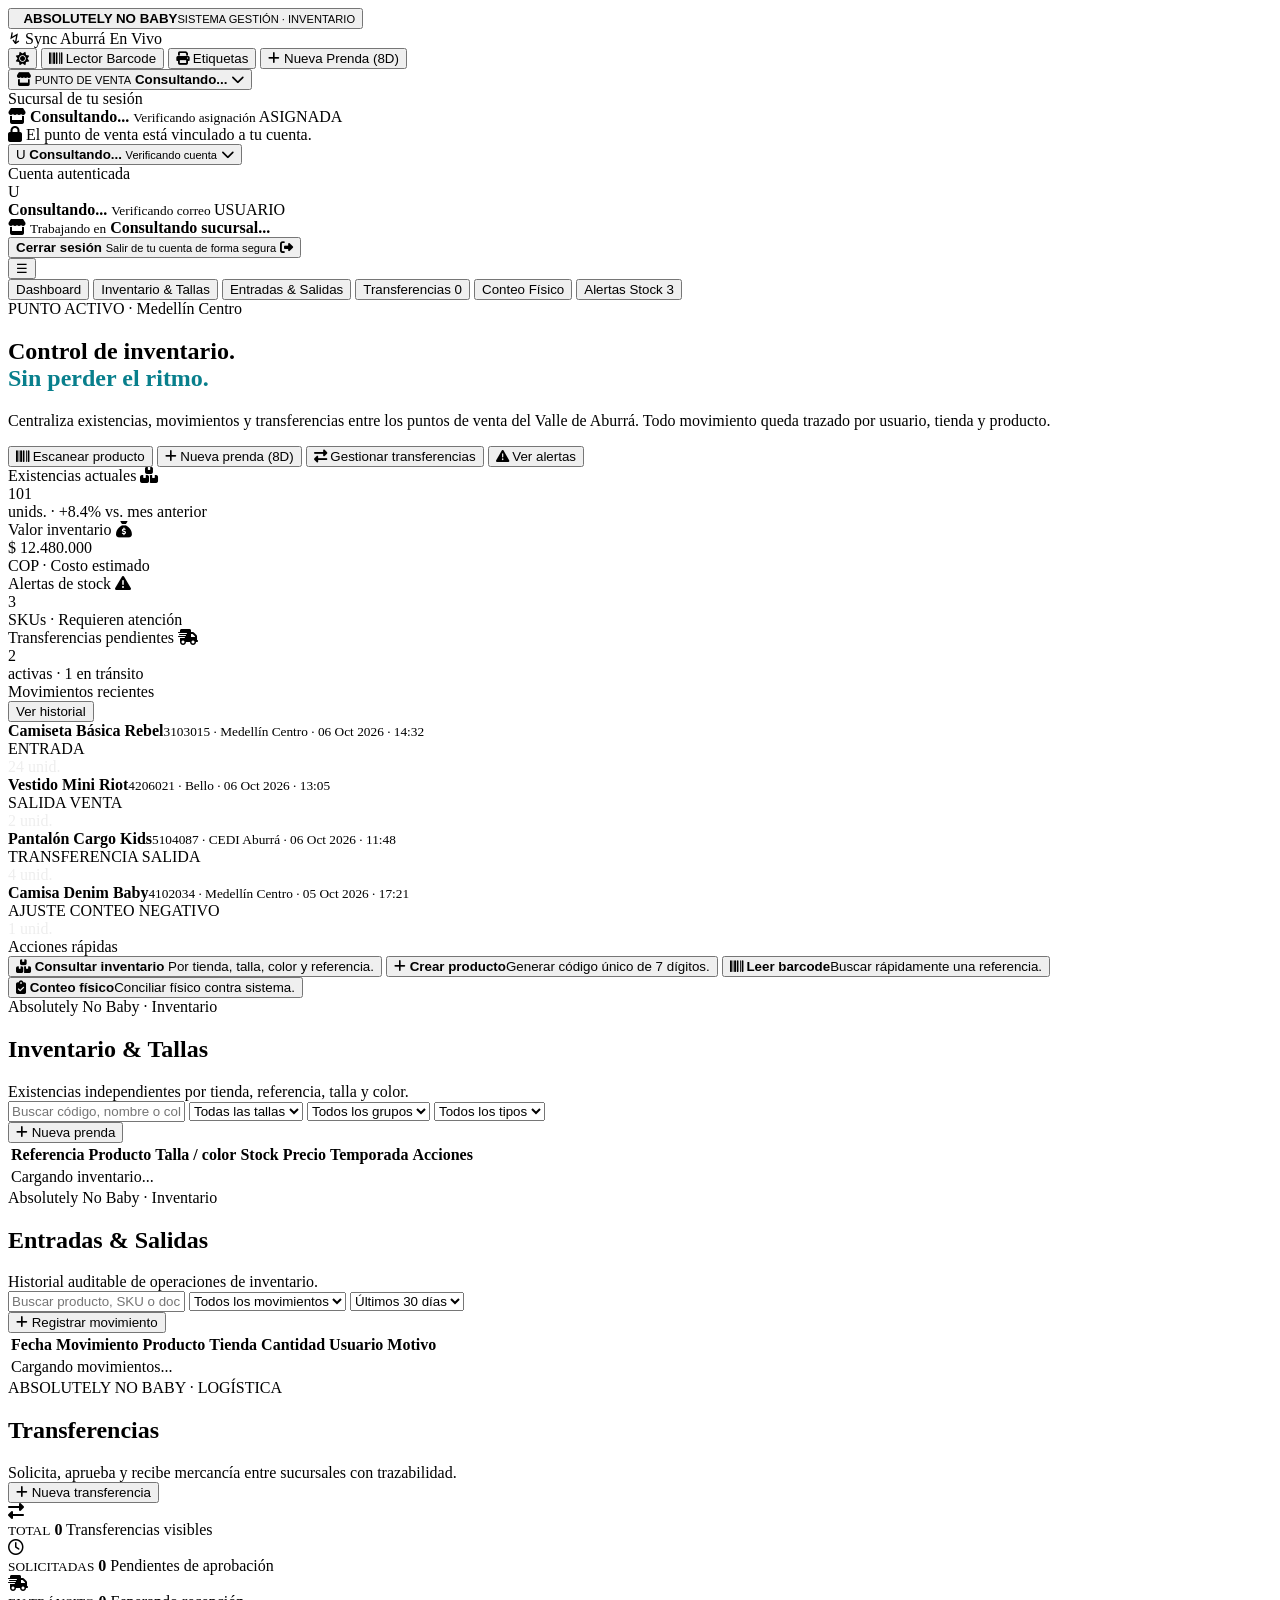
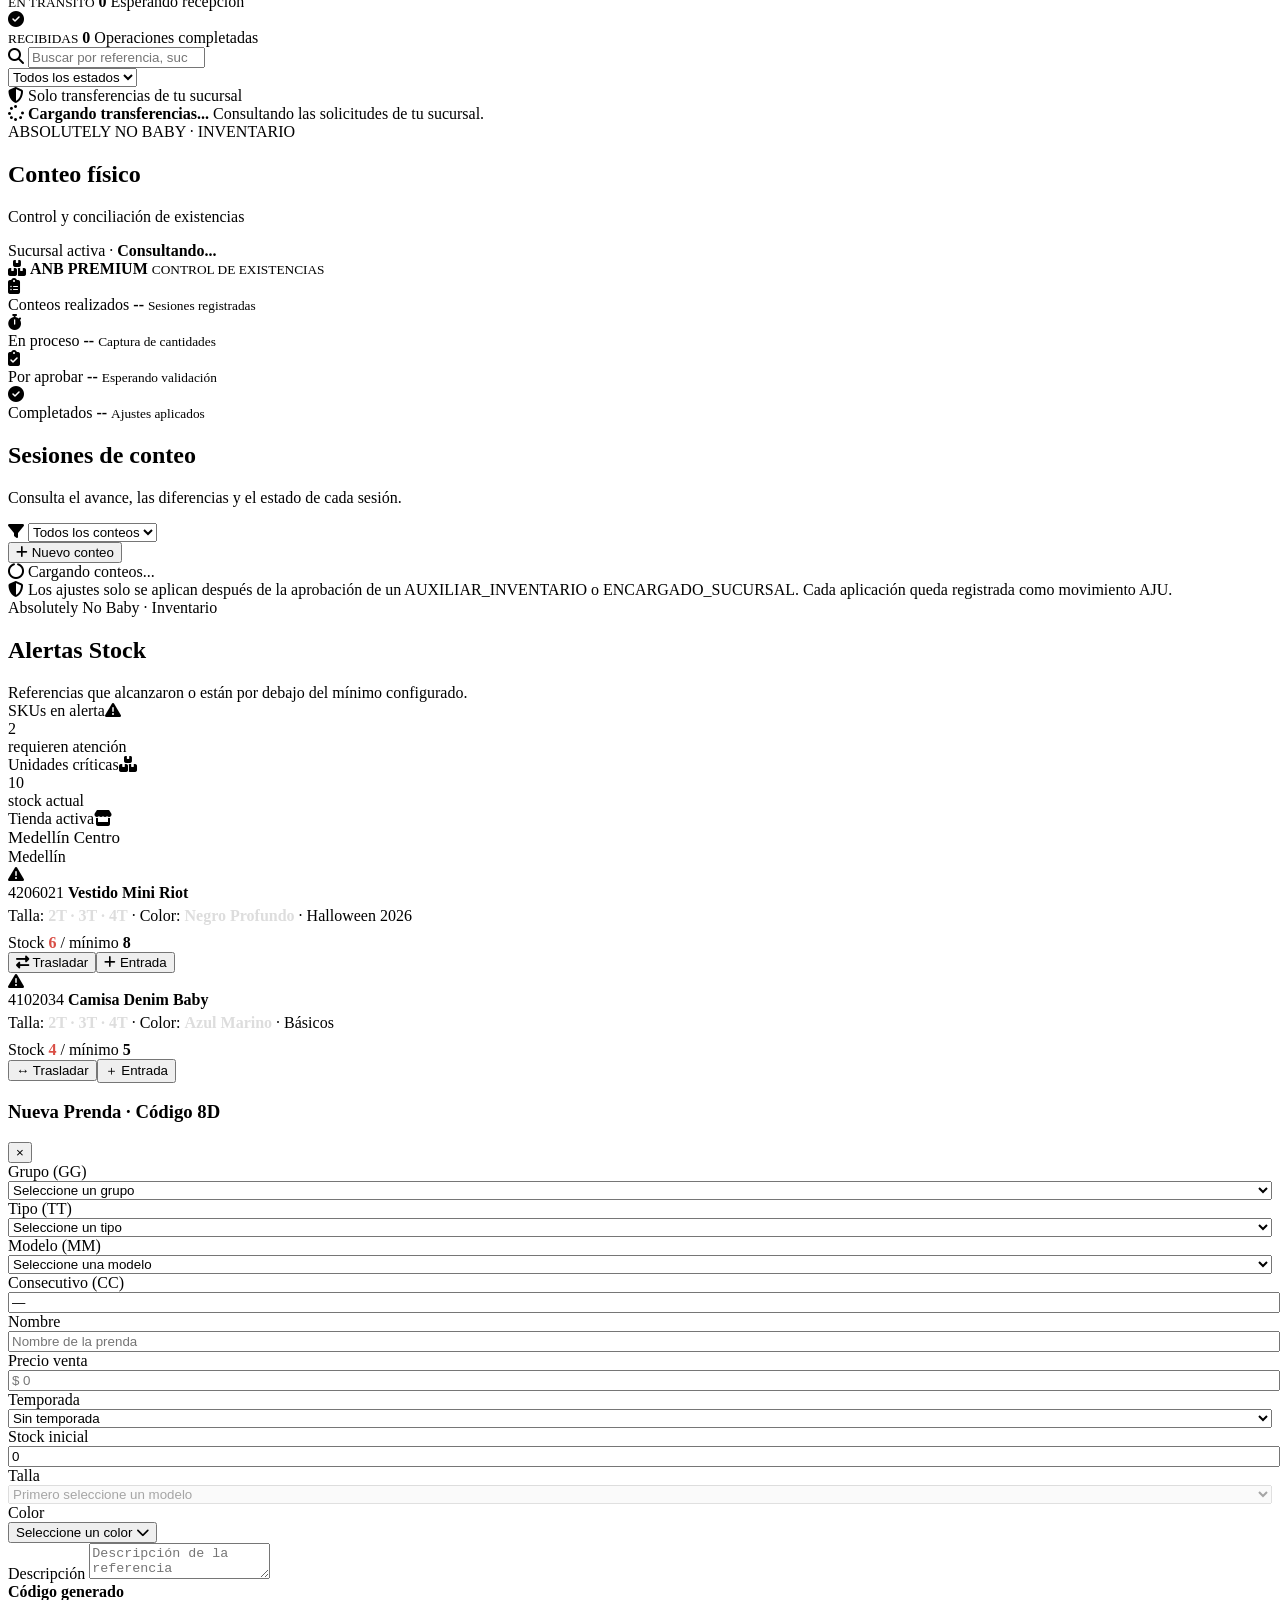
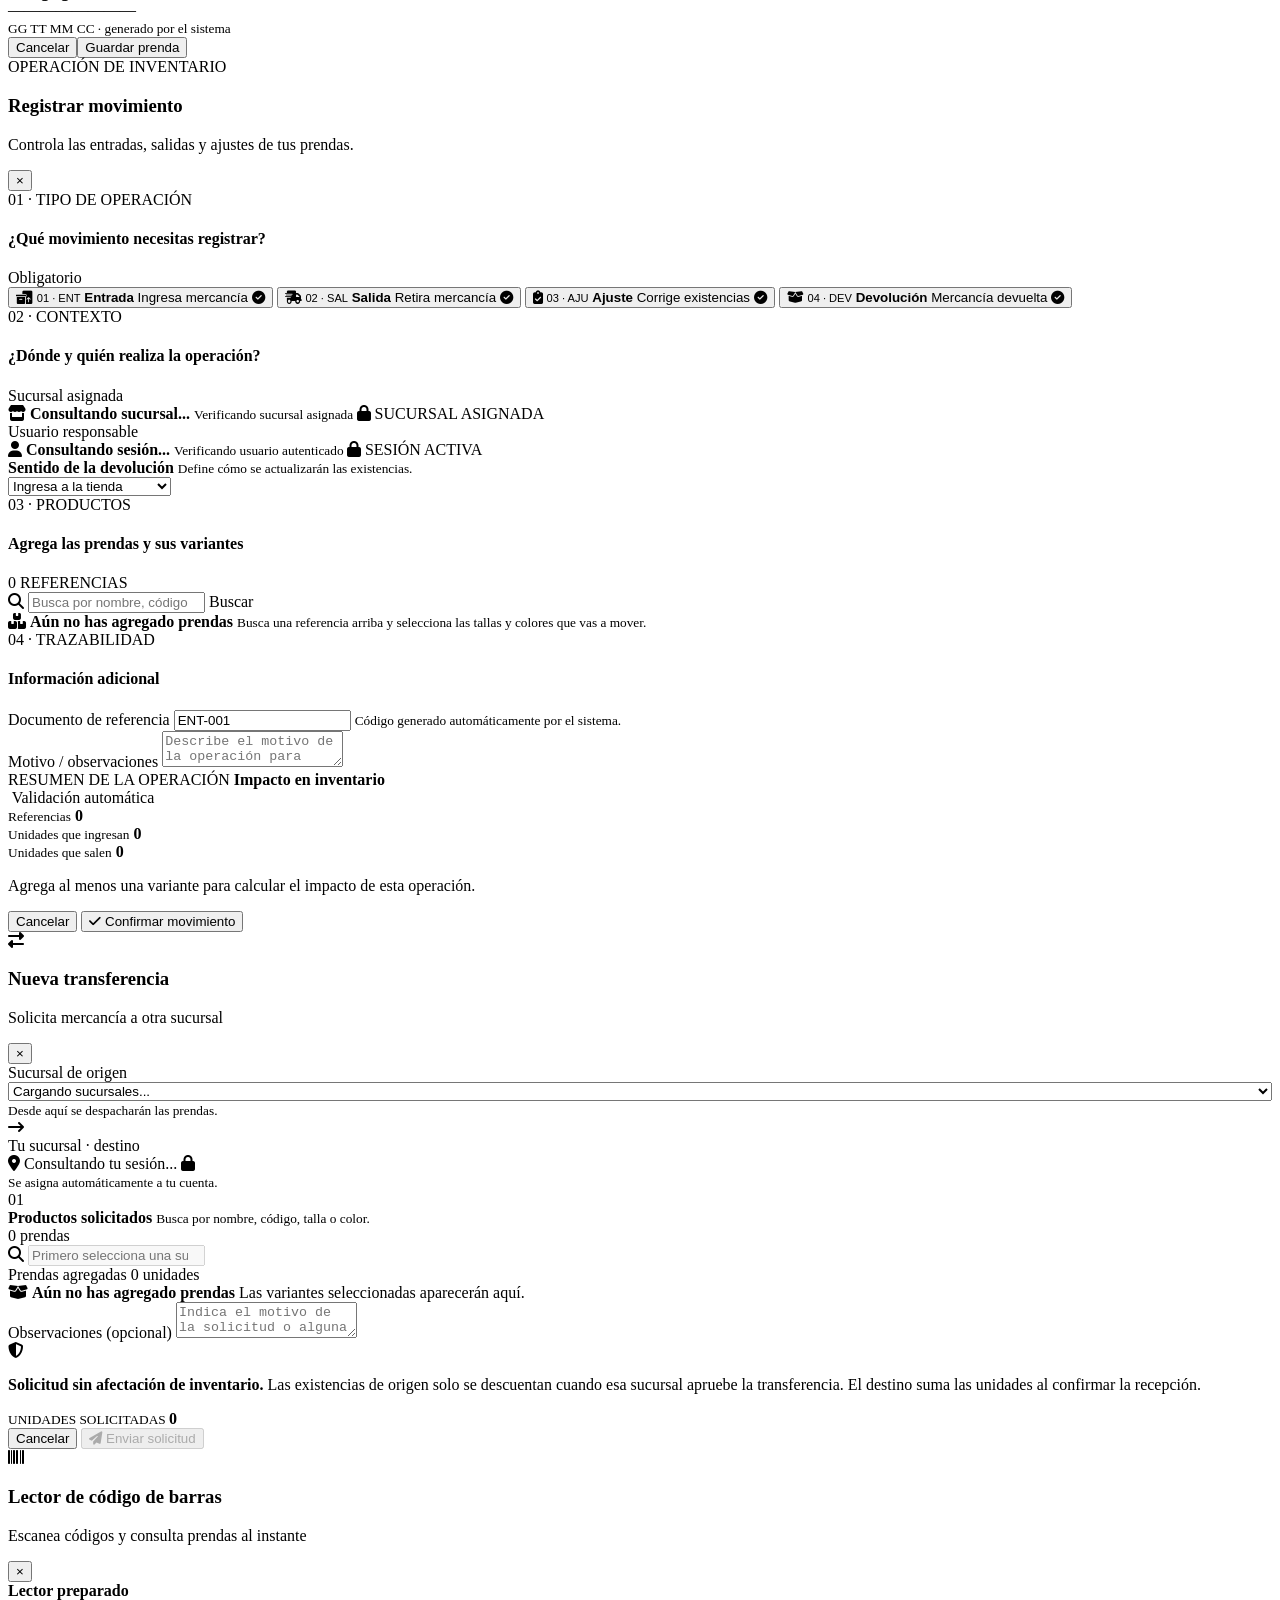
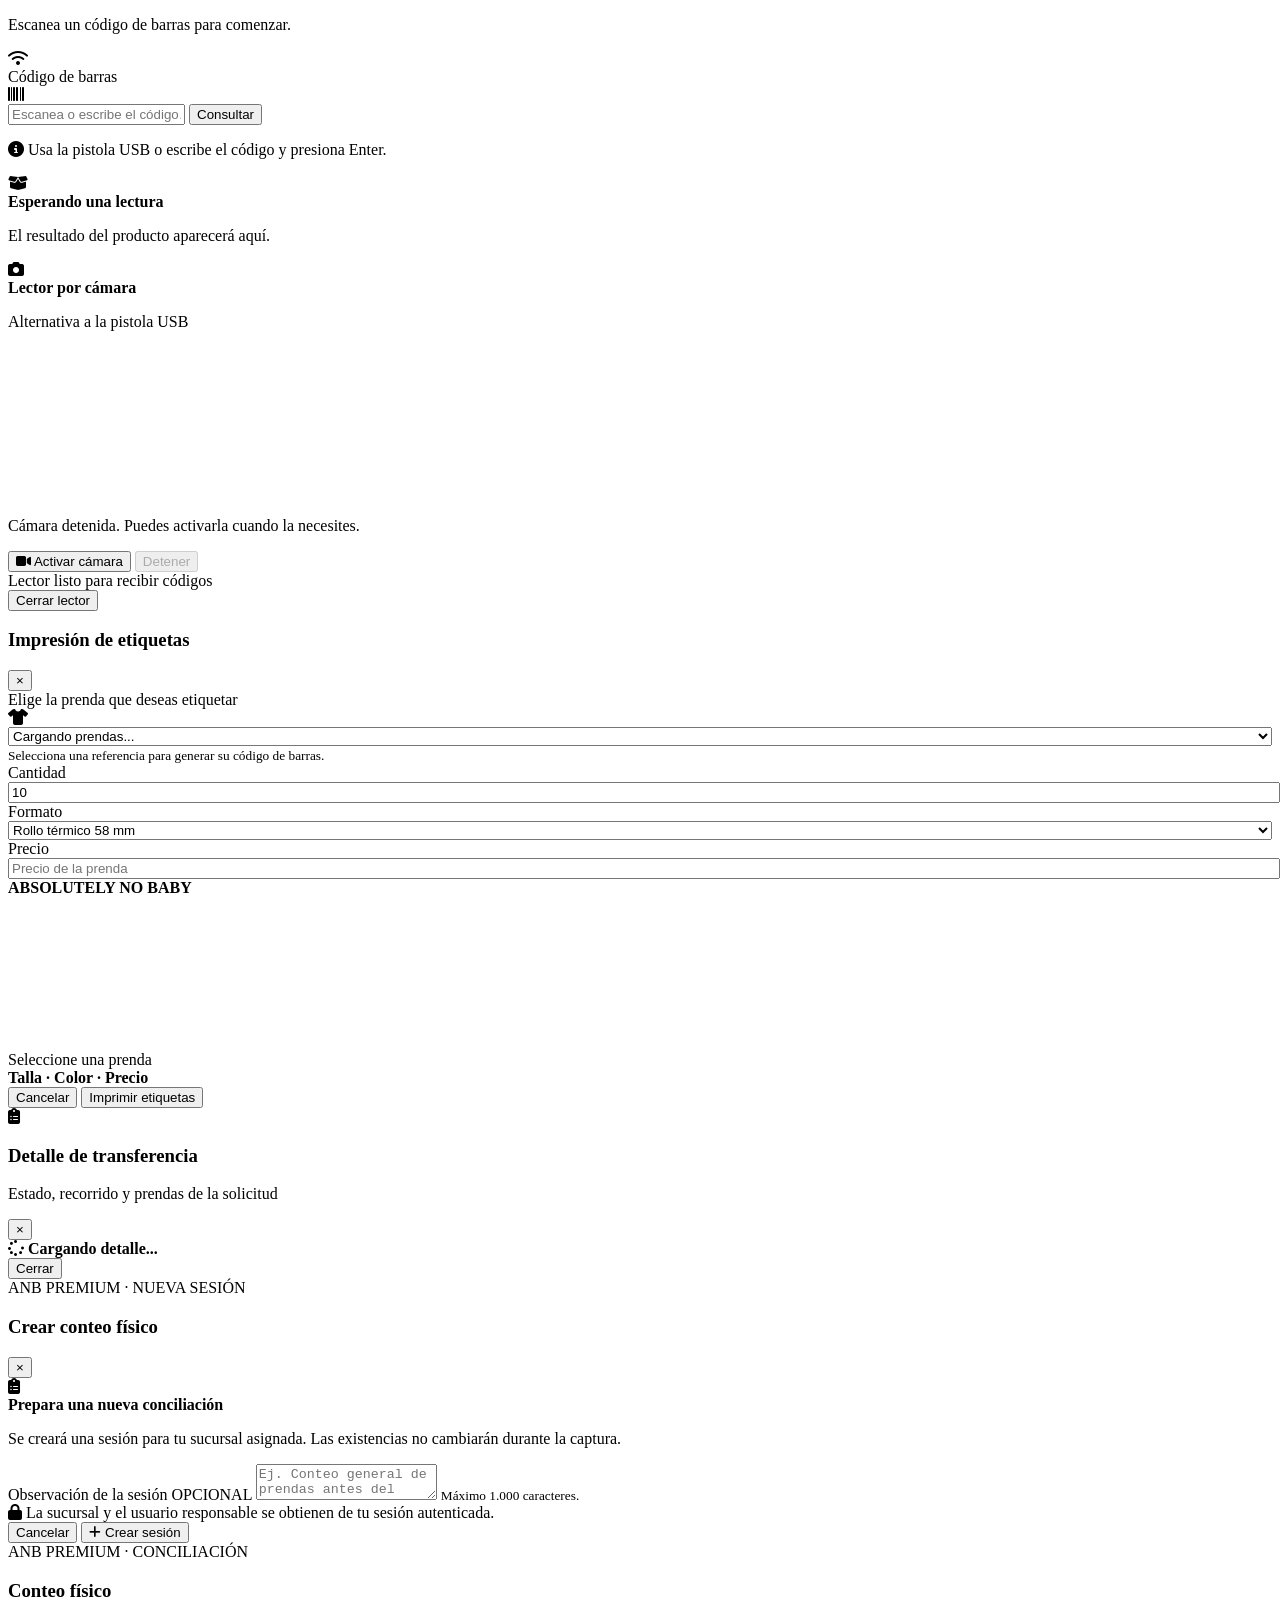
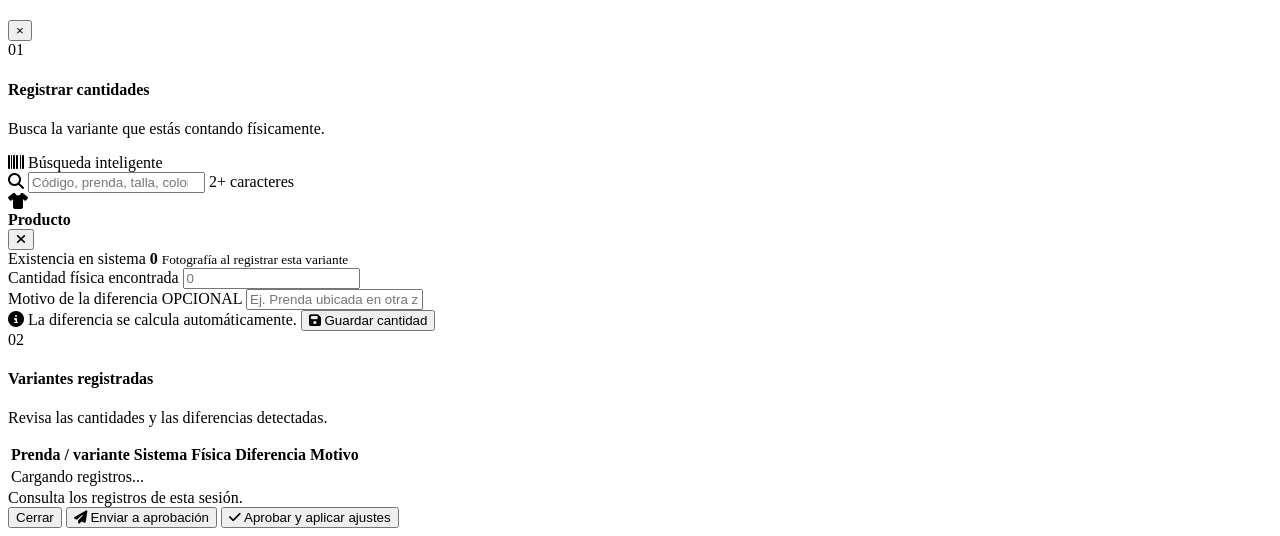
==== commit 3ebda62d: "Crud Movimientos  - Transferencias - Conteo fisico" ====
--- a/target/classes/templates/index.html
+++ b/target/classes/templates/index.html
@@ -63,36 +63,38 @@
                 aria-controls="storeMenu"
               >
                 <i class="fa-solid fa-store" aria-hidden="true"></i>
-                <span
-                  ><small>PUNTO DE VENTA</small
-                  ><b id="currentStore">Medellín Centro</b></span
-                >
+
+                <span>
+                  <small>PUNTO DE VENTA</small>
+                  <b id="currentStore">Consultando...</b>
+                </span>
+
                 <i
                   class="fa-solid fa-chevron-down dropdown-arrow"
                   aria-hidden="true"
                 ></i>
               </button>
-              <div class="dropdown" id="storeMenu">
-                <div class="drop-title">Puntos de venta · Valle de Aburrá</div>
-                <button class="drop-item active" type="button" data-store="med">
-                  <span><b>Medellín Centro</b><small>Medellín</small></span>
-                </button>
-                <button class="drop-item" type="button" data-store="bel">
-                  <span><b>Bello</b><small>Bello</small></span>
-                </button>
-                <button class="drop-item" type="button" data-store="sab">
-                  <span><b>Sabaneta</b><small>Sabaneta</small></span>
-                </button>
-                <button class="drop-item" type="button" data-store="env">
-                  <span><b>Envigado</b><small>Envigado</small></span>
-                </button>
-                <button class="drop-item" type="button" data-store="iti">
-                  <span><b>Itagüí</b><small>Itagüí</small></span>
-                </button>
-                <button class="drop-item" type="button" data-store="cedi">
-                  <span><b>CEDI Aburrá</b><small>Medellín</small></span
-                  ><span class="drop-tag">CEDI</span>
-                </button>
+
+              <div class="dropdown store-menu" id="storeMenu">
+                <div class="drop-title">Sucursal de tu sesión</div>
+
+                <div class="store-menu-current">
+                  <span class="store-menu-icon">
+                    <i class="fa-solid fa-store"></i>
+                  </span>
+
+                  <span class="store-menu-copy">
+                    <b id="storeMenuName">Consultando...</b>
+                    <small id="storeMenuCity">Verificando asignación</small>
+                  </span>
+
+                  <span class="drop-tag"> ASIGNADA </span>
+                </div>
+
+                <div class="store-menu-note">
+                  <i class="fa-solid fa-lock"></i>
+                  El punto de venta está vinculado a tu cuenta.
+                </div>
               </div>
             </div>
             <div class="dropdown-wrap">
@@ -103,30 +105,54 @@
                 aria-expanded="false"
                 aria-controls="userMenu"
               >
-                <span class="avatar">C</span
-                ><span class="user-copy"
-                  ><b>Carlos</b><small>Admin General</small></span
-                >
+                <span class="avatar" id="userAvatar"> U </span>
+
+                <span class="user-copy">
+                  <b id="currentUserName">Consultando...</b>
+                  <small id="currentUserRole">Verificando cuenta</small>
+                </span>
+
                 <i
                   class="fa-solid fa-chevron-down dropdown-arrow"
                   aria-hidden="true"
                 ></i>
               </button>
+
               <div class="dropdown user-menu" id="userMenu">
-                <div class="drop-title">Usuario activo</div>
-                <button class="drop-item active" type="button">
-                  <span
-                    ><b>Carlos</b
-                    ><small>carlos@absolutelynobaby.com</small></span
-                  ><span class="drop-tag">ADMIN</span>
-                </button>
-                <button class="drop-item" type="button">
-                  <span><b>Laura</b><small>Admin Tienda · Bello</small></span>
-                </button>
-                <button class="drop-item" type="button">
-                  <span
-                    ><b>María</b><small>Operativo / POS · Envigado</small></span
-                  >
+                <div class="drop-title">Cuenta autenticada</div>
+
+                <div class="user-menu-profile">
+                  <span class="avatar user-menu-avatar" id="userMenuAvatar">
+                    U
+                  </span>
+
+                  <div class="user-menu-copy">
+                    <b id="userMenuName">Consultando...</b>
+
+                    <small id="userMenuEmail"> Verificando correo </small>
+
+                    <span class="drop-tag" id="userMenuRole"> USUARIO </span>
+                  </div>
+                </div>
+
+                <div class="user-menu-branch">
+                  <i class="fa-solid fa-store"></i>
+
+                  <span>
+                    <small>Trabajando en</small>
+                    <b id="userMenuStore">Consultando sucursal...</b>
+                  </span>
+                </div>
+
+                <div class="dropdown-divider"></div>
+
+                <button class="logout-menu-item" id="logoutBtn" type="button">
+                  <span>
+                    <b>Cerrar sesión</b>
+                    <small>Salir de tu cuenta de forma segura</small>
+                  </span>
+
+                  <i class="fa-solid fa-right-from-bracket"></i>
                 </button>
               </div>
             </div>
@@ -152,7 +178,16 @@
             Entradas &amp; Salidas
           </button>
           <button class="nav-tab" type="button" data-view="transfers">
-            Transferencias <span class="badge">2</span>
+            Transferencias
+            <span
+              class="badge red hidden"
+              id="transferNotificationBadge"
+              aria-live="polite"
+              aria-label="0 transferencias pendientes"
+              title="Transferencias que requieren atención"
+            >
+              0
+            </span>
           </button>
           <button class="nav-tab" type="button" data-view="counts">
             Conteo Físico
@@ -372,7 +407,7 @@
             </div>
           </div>
           <div class="card">
-            <div class="card-body">
+            <div class="card-body container-inv">
               <div class="toolbar">
                 <div class="filters inventory-filters-premium">
                   <input
@@ -406,7 +441,7 @@
                       <th>Producto</th>
                       <th>Talla / color</th>
                       <th>Stock</th>
-                      <th>Mín.</th>
+                      <th>Precio</th>
                       <th>Temporada</th>
                       <th>Acciones</th>
                     </tr>
@@ -433,23 +468,25 @@
             </div>
           </div>
           <div class="card">
-            <div class="card-body">
+            <div class="card-body container-movement">
               <div class="toolbar">
-                <div class="filters">
+                <div class="filters movement-filters">
                   <input
                     class="input"
                     id="movementSearch"
                     placeholder="Buscar producto, SKU o documento…"
-                  /><select class="select" id="movementTypeFilter">
+                  />
+                  <select class="select" id="movementTypeFilter">
                     <option value="">Todos los movimientos</option>
-                    <option value="ENTRADA">Entradas</option>
-                    <option value="SALIDA">Salidas</option>
-                    <option value="AJUSTE">Ajustes</option>
-                    <option value="DEVOLUCION">Devoluciones</option></select
-                  ><select class="select" id="movementDateFilter">
-                    <option value="">Últimos 30 días</option>
-                    <option>Hoy</option>
-                    <option>Esta semana</option>
+                    <option value="ENT">Entradas</option>
+                    <option value="SAL">Salidas</option>
+                    <option value="AJU">Ajustes</option>
+                    <option value="DEV">Devoluciones</option>
+                  </select>
+                  <select class="select" id="movementDateFilter">
+                    <option value="30">Últimos 30 días</option>
+                    <option value="today">Hoy</option>
+                    <option value="week">Esta semana</option>
                   </select>
                 </div>
                 <button
@@ -476,70 +513,9 @@
                   </thead>
                   <tbody id="movementRows">
                     <tr>
-                      <td>06 Oct 2026 · 14:32</td>
-                      <td><span class="pill green">ENTRADA</span></td>
-                      <td>
-                        <b>Camiseta Básica Rebel</b>
-                        <div class="product-meta mono">3103015</div>
+                      <td colspan="7" class="subtle">
+                        Cargando movimientos...
                       </td>
-                      <td>Medellín Centro</td>
-                      <td class="qty">24</td>
-                      <td>Carlos</td>
-                      <td class="subtle">Compra proveedor #FV-8821</td>
-                    </tr>
-                    <tr>
-                      <td>06 Oct 2026 · 13:05</td>
-                      <td><span class="pill red">SALIDA VENTA</span></td>
-                      <td>
-                        <b>Vestido Mini Riot</b>
-                        <div class="product-meta mono">4206021</div>
-                      </td>
-                      <td>Bello</td>
-                      <td class="qty">2</td>
-                      <td>Laura</td>
-                      <td class="subtle">Venta POS #004812</td>
-                    </tr>
-                    <tr>
-                      <td>06 Oct 2026 · 11:48</td>
-                      <td>
-                        <span class="pill amber">TRANSFERENCIA SALIDA</span>
-                      </td>
-                      <td>
-                        <b>Pantalón Cargo Kids</b>
-                        <div class="product-meta mono">5104087</div>
-                      </td>
-                      <td>CEDI Aburrá</td>
-                      <td class="qty">4</td>
-                      <td>Carlos</td>
-                      <td class="subtle">TRF-2026-0091 → Sabaneta</td>
-                    </tr>
-                    <tr>
-                      <td>05 Oct 2026 · 17:21</td>
-                      <td>
-                        <span class="pill red">AJUSTE CONTEO NEGATIVO</span>
-                      </td>
-                      <td>
-                        <b>Camisa Denim Baby</b>
-                        <div class="product-meta mono">4102034</div>
-                      </td>
-                      <td>Medellín Centro</td>
-                      <td class="qty">1</td>
-                      <td>Carlos</td>
-                      <td class="subtle">Diferencia de conteo físico</td>
-                    </tr>
-                    <tr>
-                      <td>05 Oct 2026 · 15:10</td>
-                      <td>
-                        <span class="pill green">DEVOLUCIÓN CLIENTE</span>
-                      </td>
-                      <td>
-                        <b>Buzo Unisex Noise</b>
-                        <div class="product-meta mono">3309012</div>
-                      </td>
-                      <td>Envigado</td>
-                      <td class="qty">1</td>
-                      <td>María</td>
-                      <td class="subtle">Devolución en buen estado</td>
                     </tr>
                   </tbody>
                 </table>
@@ -548,213 +524,256 @@
           </div>
         </section>
 
-        <section class="view" data-section="transfers">
-          <div class="toolbar">
+        <section class="view transfer-page" data-section="transfers">
+          <div class="toolbar transfer-page-heading">
             <div>
-              <div class="eyebrow">Absolutely No Baby · Inventario</div>
+              <div class="eyebrow">ABSOLUTELY NO BABY · LOGÍSTICA</div>
+
               <h1 class="page-title">Transferencias</h1>
+
               <div class="subtle">
-                Solicita, aprueba, despacha y recibe mercancía entre tiendas.
-              </div>
-            </div>
-          </div>
-          <div class="toolbar">
-            <div class="filters">
-              <select class="select" id="transferStatusFilter">
-                <option value="">Todos los estados</option>
-                <option value="SOLICITADA">Solicitada</option>
-                <option value="EN TRANSITO">En tránsito</option>
-                <option value="RECIBIDA">Recibida</option>
-              </select>
-            </div>
-            <button class="btn btn-red" type="button" data-action="transfer">
+                Solicita, aprueba y recibe mercancía entre sucursales con
+                trazabilidad.
+              </div>
+            </div>
+
+            <button
+              class="btn btn-red transfer-new-button"
+              type="button"
+              data-action="transfer"
+            >
               <i class="fa-solid fa-plus" aria-hidden="true"></i>
+
               Nueva transferencia
             </button>
           </div>
-          <div class="grid-2" id="transferCards">
-            <div class="card" data-transfer-status="EN TRANSITO">
-              <div class="card-head">
-                <div>
-                  <div class="card-title mono">TRF-2026-0091</div>
-                  <div class="product-meta">06 Oct 2026</div>
-                </div>
-                <span class="pill amber">EN TRANSITO</span>
-              </div>
-              <div class="card-body">
-                <div class="list-row">
-                  <div class="list-main">
-                    <strong>Origen</strong><small>CEDI Aburrá</small>
-                  </div>
-                  <b>→</b>
-                  <div class="list-main">
-                    <strong>Destino</strong><small>Sabaneta</small>
-                  </div>
-                </div>
-                <p class="subtle">Pantalón Cargo Kids · 4 unid.</p>
-                <div class="actions">
-                  <button
-                    class="btn"
-                    type="button"
-                    data-action="detail-transfer"
-                  >
-                    Ver detalle</button
-                  ><button
-                    class="btn btn-red"
-                    type="button"
-                    data-action="receive"
-                  >
-                    Recibir
-                  </button>
-                </div>
-              </div>
-            </div>
-            <div class="card" data-transfer-status="SOLICITADA">
-              <div class="card-head">
-                <div>
-                  <div class="card-title mono">TRF-2026-0090</div>
-                  <div class="product-meta">06 Oct 2026</div>
-                </div>
-                <span class="pill amber">SOLICITADA</span>
-              </div>
-              <div class="card-body">
-                <div class="list-row">
-                  <div class="list-main">
-                    <strong>Origen</strong><small>Bello</small>
-                  </div>
-                  <b>→</b>
-                  <div class="list-main">
-                    <strong>Destino</strong><small>Medellín Centro</small>
-                  </div>
-                </div>
-                <p class="subtle">Vestido Mini Riot · 6 unid.</p>
-                <div class="actions">
-                  <button
-                    class="btn"
-                    type="button"
-                    data-action="detail-transfer"
-                  >
-                    Ver detalle</button
-                  ><button
-                    class="btn btn-red"
-                    type="button"
-                    data-action="approve"
-                  >
-                    Aprobar
-                  </button>
-                </div>
-              </div>
-            </div>
-            <div class="card" data-transfer-status="RECIBIDA">
-              <div class="card-head">
-                <div>
-                  <div class="card-title mono">TRF-2026-0087</div>
-                  <div class="product-meta">04 Oct 2026</div>
-                </div>
-                <span class="pill green">RECIBIDA</span>
-              </div>
-              <div class="card-body">
-                <div class="list-row">
-                  <div class="list-main">
-                    <strong>Origen</strong><small>Medellín Centro</small>
-                  </div>
-                  <b>→</b>
-                  <div class="list-main">
-                    <strong>Destino</strong><small>Envigado</small>
-                  </div>
-                </div>
-                <p class="subtle">Camiseta Básica Rebel · 10 unid.</p>
-                <div class="actions">
-                  <button
-                    class="btn"
-                    type="button"
-                    data-action="detail-transfer"
-                  >
-                    Ver detalle
-                  </button>
-                </div>
-              </div>
+
+          <div class="transfer-stats" aria-label="Resumen de transferencias">
+            <article class="transfer-stat">
+              <span class="transfer-stat-icon transfer-stat-icon-total">
+                <i class="fa-solid fa-right-left"></i>
+              </span>
+
+              <div>
+                <small>TOTAL</small>
+
+                <strong id="transferStatTotal">0</strong>
+
+                <span>Transferencias visibles</span>
+              </div>
+            </article>
+
+            <article class="transfer-stat">
+              <span class="transfer-stat-icon transfer-stat-icon-pending">
+                <i class="fa-regular fa-clock"></i>
+              </span>
+
+              <div>
+                <small>SOLICITADAS</small>
+
+                <strong id="transferStatPending">0</strong>
+
+                <span>Pendientes de aprobación</span>
+              </div>
+            </article>
+
+            <article class="transfer-stat">
+              <span class="transfer-stat-icon transfer-stat-icon-transit">
+                <i class="fa-solid fa-truck-fast"></i>
+              </span>
+
+              <div>
+                <small>EN TRÁNSITO</small>
+
+                <strong id="transferStatTransit">0</strong>
+
+                <span>Esperando recepción</span>
+              </div>
+            </article>
+
+            <article class="transfer-stat">
+              <span class="transfer-stat-icon transfer-stat-icon-received">
+                <i class="fa-solid fa-circle-check"></i>
+              </span>
+
+              <div>
+                <small>RECIBIDAS</small>
+
+                <strong id="transferStatReceived">0</strong>
+
+                <span>Operaciones completadas</span>
+              </div>
+            </article>
+          </div>
+
+          <div class="toolbar transfer-toolbar">
+            <div class="filters transfer-filters">
+              <div class="transfer-search-wrap">
+                <i class="fa-solid fa-magnifying-glass" aria-hidden="true"></i>
+
+                <input
+                  class="input"
+                  id="transferSearch"
+                  type="search"
+                  placeholder="Buscar por referencia, sucursal o prenda..."
+                  autocomplete="off"
+                />
+              </div>
+
+              <select
+                class="select"
+                id="transferStatusFilter"
+                aria-label="Filtrar por estado"
+              >
+                <option value="">Todos los estados</option>
+
+                <option value="SOLICITADA">Solicitadas</option>
+
+                <option value="EN TRANSITO">En tránsito</option>
+
+                <option value="RECIBIDA">Recibidas</option>
+
+                <option value="RECHAZADA">Rechazadas</option>
+              </select>
+            </div>
+
+            <span class="transfer-scope-note">
+              <i class="fa-solid fa-shield-halved"></i>
+
+              Solo transferencias de tu sucursal
+            </span>
+          </div>
+
+          <div class="transfer-grid" id="transferCards" aria-live="polite">
+            <div class="transfer-empty">
+              <i class="fa-solid fa-spinner fa-spin"></i>
+
+              <strong>Cargando transferencias...</strong>
+
+              <span> Consultando las solicitudes de tu sucursal. </span>
             </div>
           </div>
         </section>
 
         <section class="view" data-section="counts">
-          <div class="toolbar">
+          <div class="count-page-heading">
             <div>
-              <div class="eyebrow">Absolutely No Baby · Inventario</div>
-              <h1 class="page-title">Conteo Físico</h1>
-              <div class="subtle">
-                Compara cantidades físicas contra el inventario del sistema y
-                registra diferencias auditadas.
-              </div>
-            </div>
-          </div>
-          <div class="toolbar">
-            <div class="filters">
-              <select class="select" id="countStatusFilter">
-                <option value="">Todos los conteos</option>
-                <option value="EN PROCESO">En proceso</option>
-                <option value="COMPLETADO">Completados</option>
-              </select>
-            </div>
-            <button class="btn btn-red" type="button" data-action="count">
-              <i class="fa-solid fa-plus" aria-hidden="true"></i>
-              Nuevo conteo
-            </button>
-          </div>
-          <div class="grid-2" id="countCards">
-            <div class="card" data-count-status="EN PROCESO">
-              <div class="card-head">
-                <div>
-                  <div class="card-title mono">CON-2026-004</div>
-                  <div class="product-meta">Medellín Centro · 06 Oct 2026</div>
-                </div>
-                <span class="pill amber">EN PROCESO</span>
-              </div>
-              <div class="card-body">
-                <div class="list-row">
-                  <div class="list-main">
-                    <strong>Auditor</strong><small>Carlos</small>
-                  </div>
-                  <b>78%</b>
-                </div>
-                <div class="progress"><span style="width: 78%"></span></div>
-                <div class="actions" style="margin-top: 12px">
-                  <button class="btn" type="button" data-action="open-count">
-                    Abrir conteo</button
-                  ><button
-                    class="btn btn-red"
-                    type="button"
-                    data-action="apply-count"
-                  >
-                    Aplicar ajuste
-                  </button>
-                </div>
-              </div>
-            </div>
-            <div class="card" data-count-status="COMPLETADO">
-              <div class="card-head">
-                <div>
-                  <div class="card-title mono">CON-2026-003</div>
-                  <div class="product-meta">Bello · 05 Oct 2026</div>
-                </div>
-                <span class="pill green">COMPLETADO</span>
-              </div>
-              <div class="card-body">
-                <div class="list-row">
-                  <div class="list-main">
-                    <strong>Auditor</strong><small>Laura</small>
-                  </div>
-                  <b>100%</b>
-                </div>
-                <div class="progress"><span style="width: 100%"></span></div>
-                <div class="actions" style="margin-top: 12px">
-                  <button class="btn" type="button" data-action="open-count">
-                    Abrir conteo
-                  </button>
-                </div>
-              </div>
-            </div>
+              <div class="eyebrow">ABSOLUTELY NO BABY · INVENTARIO</div>
+              <h1 class="page-title">Conteo físico</h1>
+              <p class="count-page-subtitle">
+                Control y conciliación de existencias
+              </p>
+              <div class="count-branch-line">
+                <span class="count-live-dot"></span>
+                Sucursal activa ·
+                <strong id="countBranchLabel">Consultando...</strong>
+              </div>
+            </div>
+
+            <div class="count-brand-mark">
+              <span class="count-brand-dot">
+                <i class="fa-solid fa-boxes-stacked"></i>
+              </span>
+              <span>
+                <strong>ANB PREMIUM</strong>
+                <small>CONTROL DE EXISTENCIAS</small>
+              </span>
+            </div>
+          </div>
+
+          <div class="count-stat-grid" aria-label="Resumen de conteos físicos">
+            <article class="count-stat-card">
+              <div class="count-stat-icon">
+                <i class="fa-solid fa-clipboard-list"></i>
+              </div>
+              <div class="count-stat-copy">
+                <span>Conteos realizados</span>
+                <strong id="countMetricTotal">--</strong>
+                <small>Sesiones registradas</small>
+              </div>
+            </article>
+
+            <article class="count-stat-card">
+              <div class="count-stat-icon amber">
+                <i class="fa-solid fa-stopwatch"></i>
+              </div>
+              <div class="count-stat-copy">
+                <span>En proceso</span>
+                <strong id="countMetricProgress">--</strong>
+                <small>Captura de cantidades</small>
+              </div>
+            </article>
+
+            <article class="count-stat-card">
+              <div class="count-stat-icon blue">
+                <i class="fa-solid fa-clipboard-check"></i>
+              </div>
+              <div class="count-stat-copy">
+                <span>Por aprobar</span>
+                <strong id="countMetricApproval">--</strong>
+                <small>Esperando validación</small>
+              </div>
+            </article>
+
+            <article class="count-stat-card">
+              <div class="count-stat-icon green">
+                <i class="fa-solid fa-circle-check"></i>
+              </div>
+              <div class="count-stat-copy">
+                <span>Completados</span>
+                <strong id="countMetricCompleted">--</strong>
+                <small>Ajustes aplicados</small>
+              </div>
+            </article>
+          </div>
+
+          <div class="count-list-toolbar">
+            <div>
+              <h2>Sesiones de conteo</h2>
+              <p>
+                Consulta el avance, las diferencias y el estado de cada sesión.
+              </p>
+            </div>
+
+            <div class="count-toolbar-actions">
+              <div class="count-filter-wrap">
+                <i class="fa-solid fa-filter" aria-hidden="true"></i>
+                <select
+                  class="select"
+                  id="countStatusFilter"
+                  aria-label="Filtrar conteos por estado"
+                >
+                  <option value="">Todos los conteos</option>
+                  <option value="EN PROCESO">En proceso</option>
+                  <option value="POR APROBAR">Por aprobar</option>
+                  <option value="COMPLETADO">Completados</option>
+                  <option value="CANCELADO">Cancelados</option>
+                </select>
+              </div>
+
+              <button
+                class="btn btn-red count-new-button"
+                type="button"
+                data-action="count"
+              >
+                <i class="fa-solid fa-plus" aria-hidden="true"></i>
+                Nuevo conteo
+              </button>
+            </div>
+          </div>
+
+          <div class="count-grid" id="countCards" aria-live="polite">
+            <div class="count-loading">
+              <i class="fa-solid fa-circle-notch fa-spin"></i>
+              <span>Cargando conteos...</span>
+            </div>
+          </div>
+
+          <div class="count-footnote">
+            <i class="fa-solid fa-shield-halved"></i>
+            Los ajustes solo se aplican después de la aprobación de un
+            AUXILIAR_INVENTARIO o ENCARGADO_SUCURSAL. Cada aplicación queda
+            registrada como movimiento AJU.
           </div>
         </section>
 
@@ -1091,174 +1110,669 @@
           </div>
         </div>
 
-        <div class="modal-content hidden" data-modal-content="movement">
-          <div class="modal-head">
-            <h3>Registrar movimiento</h3>
+        <div
+          class="modal-content hidden movement-modal"
+          data-modal-content="movement"
+        >
+          <div class="modal-head movement-modal-head">
+            <div>
+              <span class="movement-eyebrow"> OPERACIÓN DE INVENTARIO </span>
+
+              <h3>Registrar movimiento</h3>
+
+              <p>Controla las entradas, salidas y ajustes de tus prendas.</p>
+            </div>
+
             <button class="close" type="button" data-close aria-label="Cerrar">
               ×
             </button>
           </div>
-          <div class="modal-body">
-            <div class="form-grid">
-              <div class="field">
-                <label>Tipo</label
-                ><select class="select" style="width: 100%">
-                  <option>ENTRADA</option>
-                  <option>SALIDA_VENTA</option>
-                  <option>SALIDA_PERDIDA</option>
-                  <option>SALIDA_DEFECTO</option>
-                  <option>DEVOLUCION_CLIENTE</option>
-                  <option>DEVOLUCION_PROVEEDOR</option>
+
+          <div class="modal-body movement-modal-body">
+            <section class="movement-type-section">
+              <div class="movement-section-title">
+                <div>
+                  <span class="movement-step"> 01 · TIPO DE OPERACIÓN </span>
+
+                  <h4>¿Qué movimiento necesitas registrar?</h4>
+                </div>
+
+                <span class="movement-required"> Obligatorio </span>
+              </div>
+
+              <div class="movement-type-grid">
+                <button
+                  class="movement-type-card is-active"
+                  type="button"
+                  data-movement-type="ENT"
+                  aria-pressed="true"
+                >
+                  <span class="movement-type-icon">
+                    <i class="fa-solid fa-boxes-packing"></i>
+                  </span>
+
+                  <span class="movement-type-copy">
+                    <small>01 · ENT</small>
+                    <b>Entrada</b>
+                    <span>Ingresa mercancía</span>
+                  </span>
+
+                  <i class="fa-solid fa-circle-check movement-type-check"></i>
+                </button>
+
+                <button
+                  class="movement-type-card"
+                  type="button"
+                  data-movement-type="SAL"
+                  aria-pressed="false"
+                >
+                  <span class="movement-type-icon">
+                    <i class="fa-solid fa-truck-fast"></i>
+                  </span>
+
+                  <span class="movement-type-copy">
+                    <small>02 · SAL</small>
+                    <b>Salida</b>
+                    <span>Retira mercancía</span>
+                  </span>
+
+                  <i class="fa-solid fa-circle-check movement-type-check"></i>
+                </button>
+
+                <button
+                  class="movement-type-card"
+                  type="button"
+                  data-movement-type="AJU"
+                  aria-pressed="false"
+                >
+                  <span class="movement-type-icon">
+                    <i class="fa-solid fa-clipboard-check"></i>
+                  </span>
+
+                  <span class="movement-type-copy">
+                    <small>03 · AJU</small>
+                    <b>Ajuste</b>
+                    <span>Corrige existencias</span>
+                  </span>
+
+                  <i class="fa-solid fa-circle-check movement-type-check"></i>
+                </button>
+
+                <button
+                  class="movement-type-card"
+                  type="button"
+                  data-movement-type="DEV"
+                  aria-pressed="false"
+                >
+                  <span class="movement-type-icon">
+                    <i class="fa-solid fa-box-open"></i>
+                  </span>
+
+                  <span class="movement-type-copy">
+                    <small>04 · DEV</small>
+                    <b>Devolución</b>
+                    <span>Mercancía devuelta</span>
+                  </span>
+
+                  <i class="fa-solid fa-circle-check movement-type-check"></i>
+                </button>
+              </div>
+            </section>
+
+            <section class="movement-context-section">
+              <div class="movement-section-title">
+                <div>
+                  <span class="movement-step"> 02 · CONTEXTO </span>
+
+                  <h4>¿Dónde y quién realiza la operación?</h4>
+                </div>
+              </div>
+
+              <div class="movement-context-grid">
+                <div class="field">
+                  <label>Sucursal asignada</label>
+
+                  <div class="movement-current-user" id="movementCurrentBranch">
+                    <span class="movement-current-user-avatar">
+                      <i class="fa-solid fa-store"></i>
+                    </span>
+
+                    <span class="movement-current-user-info">
+                      <strong id="movementCurrentBranchName">
+                        Consultando sucursal...
+                      </strong>
+
+                      <small id="movementCurrentBranchMeta">
+                        Verificando sucursal asignada
+                      </small>
+                    </span>
+
+                    <span class="movement-current-user-lock">
+                      <i class="fa-solid fa-lock"></i>
+                      SUCURSAL ASIGNADA
+                    </span>
+                  </div>
+                </div>
+
+                <div class="field">
+                  <label for="movementUsuario"> Usuario responsable </label>
+
+                  <div class="movement-current-user" id="movementCurrentUser">
+                    <span class="movement-current-user-avatar">
+                      <i class="fa-solid fa-user"></i>
+                    </span>
+
+                    <span class="movement-current-user-info">
+                      <strong id="movementCurrentUserName">
+                        Consultando sesión...
+                      </strong>
+
+                      <small id="movementCurrentUserMeta">
+                        Verificando usuario autenticado
+                      </small>
+                    </span>
+
+                    <span class="movement-current-user-lock">
+                      <i class="fa-solid fa-lock"></i>
+                      SESIÓN ACTIVA
+                    </span>
+                  </div>
+                </div>
+              </div>
+
+              <div
+                class="movement-return-direction hidden"
+                id="movementReturnDirection"
+              >
+                <div>
+                  <b>Sentido de la devolución</b>
+
+                  <small> Define cómo se actualizarán las existencias. </small>
+                </div>
+
+                <select class="select" id="movementReturnDirectionSelect">
+                  <option value="ENTRADA">Ingresa a la tienda</option>
+
+                  <option value="SALIDA">Sale hacia el proveedor</option>
                 </select>
               </div>
-              <div class="field">
-                <label>Código / Barcode</label
-                ><input class="input" style="width: 100%" value="3103015" />
-              </div>
-              <div class="field">
-                <label>Cantidad</label
-                ><input
+            </section>
+
+            <section class="movement-products-section">
+              <div class="movement-section-title">
+                <div>
+                  <span class="movement-step"> 03 · PRODUCTOS </span>
+
+                  <h4>Agrega las prendas y sus variantes</h4>
+                </div>
+
+                <span class="movement-item-counter" id="movementItemCount">
+                  0 REFERENCIAS
+                </span>
+              </div>
+
+              <div class="movement-search-wrap">
+                <i class="fa-solid fa-magnifying-glass"></i>
+
+                <input
                   class="input"
-                  style="width: 100%"
-                  type="number"
-                  value="1"
-                  min="1"
+                  id="movementVariantSearch"
+                  type="search"
+                  autocomplete="off"
+                  placeholder="Busca por nombre, código, talla, color o código de barras..."
                 />
-              </div>
-              <div class="field">
-                <label>Documento referencia</label
-                ><input
-                  class="input"
-                  style="width: 100%"
-                  placeholder="Factura, orden, etc."
-                />
-              </div>
-              <div class="field full">
-                <label>Motivo / observación</label
-                ><textarea
-                  class="textarea"
-                  placeholder="Describe la operación para mantener trazabilidad."
-                ></textarea>
-              </div>
-            </div>
-          </div>
-          <div class="modal-foot">
-            <button class="btn" type="button" data-close>Cancelar</button
-            ><button class="btn btn-red" type="button" data-save-movement>
-              Registrar movimiento
+
+                <span class="movement-search-hint"> Buscar </span>
+              </div>
+
+              <div
+                class="movement-variant-results hidden"
+                id="movementVariantResults"
+                role="listbox"
+                aria-label="Resultados de productos"
+              ></div>
+
+              <div class="movement-selected-items" id="movementSelectedItems">
+                <div class="movement-empty-state">
+                  <span>
+                    <i class="fa-solid fa-boxes-stacked"></i>
+                  </span>
+
+                  <b> Aún no has agregado prendas </b>
+
+                  <small>
+                    Busca una referencia arriba y selecciona las tallas y
+                    colores que vas a mover.
+                  </small>
+                </div>
+              </div>
+            </section>
+
+            <section class="movement-info-section">
+              <div class="movement-section-title">
+                <div>
+                  <span class="movement-step"> 04 · TRAZABILIDAD </span>
+
+                  <h4>Información adicional</h4>
+                </div>
+              </div>
+
+              <div class="movement-info-grid">
+                <div class="field">
+                  <label for="movementReference">
+                    Documento de referencia
+                  </label>
+
+                  <input
+                    class="input"
+                    id="movementReference"
+                    type="text"
+                    value="ENT-001"
+                    readonly
+                    aria-readonly="true"
+                  />
+
+                  <small class="subtle">
+                    Código generado automáticamente por el sistema.
+                  </small>
+                </div>
+
+                <div class="field">
+                  <label for="movementObservation">
+                    Motivo / observaciones
+                  </label>
+
+                  <textarea
+                    class="textarea"
+                    id="movementObservation"
+                    maxlength="1000"
+                    placeholder="Describe el motivo de la operación para conservar la trazabilidad..."
+                  ></textarea>
+                </div>
+              </div>
+            </section>
+
+            <div class="movement-summary" id="movementSummary">
+              <div class="movement-summary-top">
+                <div>
+                  <span class="movement-step"> RESUMEN DE LA OPERACIÓN </span>
+
+                  <b>Impacto en inventario</b>
+                </div>
+
+                <span class="movement-summary-status">
+                  <i class="fa-solid fa-shield-check"></i>
+                  Validación automática
+                </span>
+              </div>
+
+              <div class="movement-summary-stats">
+                <div>
+                  <small>Referencias</small>
+                  <b id="movementSummaryItems">0</b>
+                </div>
+
+                <div>
+                  <small>Unidades que ingresan</small>
+                  <b class="is-in" id="movementSummaryIn">0</b>
+                </div>
+
+                <div>
+                  <small>Unidades que salen</small>
+                  <b class="is-out" id="movementSummaryOut">0</b>
+                </div>
+              </div>
+
+              <p id="movementSummaryMessage">
+                Agrega al menos una variante para calcular el impacto de esta
+                operación.
+              </p>
+            </div>
+          </div>
+
+          <div class="modal-foot movement-modal-foot">
+            <button class="btn" type="button" data-close>Cancelar</button>
+
+            <button
+              class="btn btn-red movement-submit"
+              type="button"
+              data-save-movement
+            >
+              <i class="fa-solid fa-check"></i>
+
+              Confirmar movimiento
             </button>
           </div>
         </div>
 
-        <div class="modal-content hidden" data-modal-content="transfer">
-          <div class="modal-head">
-            <h3>Nueva transferencia</h3>
+        <div
+          class="modal-content hidden transfer-modal"
+          data-modal-content="transfer"
+        >
+          <div class="modal-head transfer-modal-head">
+            <div class="transfer-modal-title">
+              <span class="transfer-modal-title-icon">
+                <i class="fa-solid fa-right-left"></i>
+              </span>
+
+              <div>
+                <h3>Nueva transferencia</h3>
+
+                <p>Solicita mercancía a otra sucursal</p>
+              </div>
+            </div>
+
             <button class="close" type="button" data-close aria-label="Cerrar">
               ×
             </button>
           </div>
-          <div class="modal-body">
-            <div class="form-grid">
-              <div class="field">
-                <label>Tienda origen</label
-                ><select class="select" style="width: 100%">
-                  <option>CEDI Aburrá</option>
-                  <option>Medellín Centro</option>
-                  <option>Bello</option>
-                  <option>Envigado</option>
+
+          <div class="modal-body transfer-modal-body">
+            <div class="transfer-route-panel">
+              <div class="transfer-route-field">
+                <label for="transferOriginStore"> Sucursal de origen </label>
+
+                <select
+                  class="select"
+                  id="transferOriginStore"
+                  style="width: 100%"
+                >
+                  <option value="">Cargando sucursales...</option>
                 </select>
-              </div>
-              <div class="field">
-                <label>Tienda destino</label
-                ><select class="select" style="width: 100%">
-                  <option>Sabaneta</option>
-                  <option>Bello</option>
-                  <option>Medellín Centro</option>
-                  <option>Envigado</option>
-                </select>
-              </div>
-              <div class="field">
-                <label>Producto / código</label
-                ><input class="input" style="width: 100%" value="5104087" />
-              </div>
-              <div class="field">
-                <label>Cantidad</label
-                ><input
-                  class="input"
-                  style="width: 100%"
-                  type="number"
-                  value="1"
-                  min="1"
-                />
-              </div>
-              <div class="field full">
-                <label>Observaciones</label
-                ><textarea
-                  class="textarea"
-                  placeholder="Motivo de la solicitud"
-                ></textarea>
-              </div>
-            </div>
-            <div class="pill amber">
-              La solicitud debe ser aprobada por la tienda origen antes de
-              descontar existencias.
-            </div>
-          </div>
-          <div class="modal-foot">
-            <button class="btn" type="button" data-close>Cancelar</button
-            ><button class="btn btn-red" type="button" data-save-transfer>
-              Solicitar transferencia
-            </button>
+
+                <small> Desde aquí se despacharán las prendas. </small>
+              </div>
+
+              <div class="transfer-route-arrow">
+                <i class="fa-solid fa-arrow-right-long"></i>
+              </div>
+
+              <div class="transfer-route-field transfer-destination-field">
+                <label> Tu sucursal · destino </label>
+
+                <div class="transfer-destination-value">
+                  <i class="fa-solid fa-location-dot"></i>
+
+                  <span id="transferDestinationStore">
+                    Consultando tu sesión...
+                  </span>
+
+                  <i class="fa-solid fa-lock transfer-lock-icon"></i>
+                </div>
+
+                <small> Se asigna automáticamente a tu cuenta. </small>
+              </div>
+            </div>
+
+            <div class="transfer-section-heading">
+              <div>
+                <span class="transfer-step"> 01 </span>
+
+                <div>
+                  <strong> Productos solicitados </strong>
+
+                  <small> Busca por nombre, código, talla o color. </small>
+                </div>
+              </div>
+
+              <span
+                class="transfer-selection-count"
+                id="transferSelectionCount"
+              >
+                0 prendas
+              </span>
+            </div>
+
+            <div class="transfer-product-search">
+              <i class="fa-solid fa-magnifying-glass"></i>
+
+              <input
+                class="input"
+                id="transferVariantSearch"
+                type="search"
+                placeholder="Primero selecciona una sucursal de origen..."
+                autocomplete="off"
+                disabled
+              />
+            </div>
+
+            <div
+              class="transfer-variant-results hidden"
+              id="transferVariantResults"
+            ></div>
+
+            <div class="transfer-lines-wrap">
+              <div class="transfer-lines-header">
+                <span> Prendas agregadas </span>
+
+                <span id="transferUnitsLabel"> 0 unidades </span>
+              </div>
+
+              <div class="transfer-lines" id="transferSelectedLines">
+                <div class="transfer-lines-empty">
+                  <i class="fa-solid fa-box-open"></i>
+
+                  <strong> Aún no has agregado prendas </strong>
+
+                  <span> Las variantes seleccionadas aparecerán aquí. </span>
+                </div>
+              </div>
+            </div>
+
+            <div class="transfer-observation-field">
+              <label for="transferObservation">
+                Observaciones
+
+                <span>(opcional)</span>
+              </label>
+
+              <textarea
+                class="textarea"
+                id="transferObservation"
+                maxlength="1000"
+                placeholder="Indica el motivo de la solicitud o alguna instrucción para la sucursal de origen..."
+              ></textarea>
+            </div>
+
+            <div class="transfer-process-note">
+              <span>
+                <i class="fa-solid fa-shield-halved"></i>
+              </span>
+
+              <p>
+                <strong> Solicitud sin afectación de inventario. </strong>
+
+                Las existencias de origen solo se descuentan cuando esa sucursal
+                apruebe la transferencia. El destino suma las unidades al
+                confirmar la recepción.
+              </p>
+            </div>
+          </div>
+
+          <div class="modal-foot transfer-modal-foot">
+            <div class="transfer-total-summary">
+              <small> UNIDADES SOLICITADAS </small>
+
+              <strong id="transferSummaryUnits"> 0 </strong>
+            </div>
+
+            <div class="transfer-modal-actions">
+              <button class="btn" type="button" data-close>Cancelar</button>
+
+              <button
+                class="btn btn-red"
+                type="button"
+                data-save-transfer
+                disabled
+              >
+                <i class="fa-solid fa-paper-plane"></i>
+
+                Enviar solicitud
+              </button>
+            </div>
           </div>
         </div>
 
-        <div class="modal-content hidden" data-modal-content="barcode">
-          <div class="modal-head">
-            <h3>Lector de código de barras</h3>
+        <div
+          class="modal-content hidden anb-scanner-modal"
+          data-modal-content="barcode"
+        >
+          <div class="modal-head anb-scanner-header">
+            <div class="scanner-heading">
+              <div class="scanner-heading-icon">
+                <i class="fa-solid fa-barcode" aria-hidden="true"></i>
+              </div>
+
+              <div>
+                <h3>Lector de código de barras</h3>
+                <p>Escanea códigos y consulta prendas al instante</p>
+              </div>
+            </div>
+
             <button class="close" type="button" data-close aria-label="Cerrar">
               ×
             </button>
           </div>
-          <div class="modal-body">
-            <div style="text-align: center; padding: 15px">
-              <div
-                style="
-                  width: 210px;
-                  height: 210px;
-                  margin: auto;
-                  border: 1px dashed #444;
-                  border-radius: 18px;
-                  display: grid;
-                  place-items: center;
-                  background: #0b0b0b;
-                  font-size: 55px;
-                "
-              >
-                ▣
-              </div>
-              <p class="subtle">
-                Conecta una pistola USB o utiliza la cámara del dispositivo.
-              </p>
-              <input
-                class="input"
-                id="barcodeInput"
-                style="
-                  width: 100%;
-                  text-align: center;
-                  font-family: &quot;JetBrains Mono&quot;;
-                "
-                placeholder="Escanea o escribe el código…"
-                autocomplete="off"
-              />
-              <div
-                id="barcodeResult"
-                style="margin-top: 12px"
-                aria-live="polite"
-              ></div>
-            </div>
-          </div>
-          <div class="modal-foot">
-            <button class="btn" type="button" data-close>Cerrar</button>
+
+          <div class="modal-body anb-scanner-body">
+            <div class="scanner-layout">
+              <section class="scanner-card scanner-workspace">
+                <div
+                  class="scanner-status"
+                  id="scannerStatus"
+                  data-state="ready"
+                  aria-live="polite"
+                >
+                  <span class="scanner-status-indicator"></span>
+
+                  <div>
+                    <strong data-scanner-status-title>
+                      Lector preparado
+                    </strong>
+
+                    <p data-scanner-status-message>
+                      Escanea un código de barras para comenzar.
+                    </p>
+                  </div>
+
+                  <i
+                    class="fa-solid fa-wifi scanner-status-icon"
+                    aria-hidden="true"
+                  ></i>
+                </div>
+
+                <div class="scanner-input-section">
+                  <label for="barcodeInput" class="scanner-label">
+                    Código de barras
+                  </label>
+
+                  <div class="scanner-input-row">
+                    <div class="scanner-input-icon">
+                      <i class="fa-solid fa-barcode" aria-hidden="true"></i>
+                    </div>
+
+                    <input
+                      class="input scanner-input"
+                      id="barcodeInput"
+                      type="text"
+                      placeholder="Escanea o escribe el código…"
+                      autocomplete="off"
+                      autocapitalize="off"
+                      spellcheck="false"
+                    />
+
+                    <button
+                      class="btn btn-red scanner-submit"
+                      type="button"
+                      data-scanner-submit
+                    >
+                      Consultar
+                    </button>
+                  </div>
+
+                  <p class="scanner-hint">
+                    <i class="fa-solid fa-circle-info" aria-hidden="true"></i>
+                    Usa la pistola USB o escribe el código y presiona Enter.
+                  </p>
+                </div>
+
+                <div
+                  id="barcodeResult"
+                  class="scanner-result"
+                  aria-live="polite"
+                >
+                  <div class="scanner-empty-state">
+                    <div class="scanner-empty-icon">
+                      <i class="fa-solid fa-box-open" aria-hidden="true"></i>
+                    </div>
+
+                    <strong>Esperando una lectura</strong>
+
+                    <p>El resultado del producto aparecerá aquí.</p>
+                  </div>
+                </div>
+              </section>
+
+              <aside class="scanner-side">
+                <section class="scanner-card scanner-camera-card">
+                  <div class="scanner-side-heading">
+                    <div class="scanner-side-icon">
+                      <i class="fa-solid fa-camera" aria-hidden="true"></i>
+                    </div>
+
+                    <div>
+                      <strong>Lector por cámara</strong>
+                      <p>Alternativa a la pistola USB</p>
+                    </div>
+                  </div>
+
+                  <div class="scanner-video-frame">
+                    <video id="barcodeVideo" autoplay muted playsinline></video>
+
+                    <div class="scanner-video-overlay">
+                      <span></span>
+                    </div>
+                  </div>
+
+                  <p
+                    id="barcodeCameraStatus"
+                    class="scanner-camera-status"
+                    aria-live="polite"
+                  >
+                    Cámara detenida. Puedes activarla cuando la necesites.
+                  </p>
+
+                  <div class="scanner-camera-actions">
+                    <button
+                      class="btn btn-red"
+                      id="barcodeStartCamera"
+                      type="button"
+                    >
+                      <i class="fa-solid fa-video" aria-hidden="true"></i>
+                      Activar cámara
+                    </button>
+
+                    <button
+                      class="btn"
+                      id="barcodeStopCamera"
+                      type="button"
+                      disabled
+                    >
+                      Detener
+                    </button>
+                  </div>
+                </section>
+              </aside>
+            </div>
+          </div>
+
+          <div class="modal-foot anb-scanner-footer">
+            <div class="scanner-footer-note">
+              <span></span>
+              Lector listo para recibir códigos
+            </div>
+
+            <button class="btn" type="button" data-close>Cerrar lector</button>
           </div>
         </div>
 
@@ -1271,77 +1785,388 @@
           </div>
           <div class="modal-body">
             <div class="form-grid">
+              <div class="field label-product-field">
+                <label for="labelCode"
+                  >Elige la prenda que deseas etiquetar</label
+                >
+
+                <div class="label-select-wrap">
+                  <i class="fa-solid fa-shirt" aria-hidden="true"></i>
+
+                  <select
+                    class="select label-product-select"
+                    id="labelCode"
+                    style="width: 100%"
+                    required
+                  >
+                    <option value="">Cargando prendas...</option>
+                  </select>
+                </div>
+
+                <small class="label-field-hint">
+                  Selecciona una referencia para generar su código de barras.
+                </small>
+              </div>
+
               <div class="field">
-                <label>Código</label
-                ><input class="input" style="width: 100%" value="3103015" />
-              </div>
+                <label for="labelQuantity">Cantidad</label>
+                <input
+                  class="input"
+                  id="labelQuantity"
+                  style="width: 100%"
+                  type="number"
+                  value="10"
+                  min="1"
+                  max="500"
+                />
+              </div>
+
               <div class="field">
-                <label>Cantidad</label
-                ><input
+                <label for="labelFormat">Formato</label>
+                <select class="select" id="labelFormat" style="width: 100%">
+                  <option value="thermal58">Rollo térmico 58 mm</option>
+                  <option value="thermal80">Rollo térmico 80 mm</option>
+                  <option value="a4">Hoja adhesiva A4</option>
+                </select>
+              </div>
+
+              <div class="field">
+                <label for="labelPrice">Precio</label>
+                <input
                   class="input"
+                  id="labelPrice"
                   style="width: 100%"
-                  value="10"
-                  type="number"
-                  min="1"
+                  type="text"
+                  readonly
+                  placeholder="Precio de la prenda"
                 />
               </div>
-              <div class="field">
-                <label>Formato</label
-                ><select class="select" style="width: 100%">
-                  <option>Rollo térmico 58 mm</option>
-                  <option>Rollo térmico 80 mm</option>
-                  <option>Hoja adhesiva A4</option>
-                </select>
-              </div>
-              <div class="field">
-                <label>Precio</label
-                ><input class="input" style="width: 100%" value="69000" />
-              </div>
-            </div>
-            <div class="label-preview">
+            </div>
+
+            <div class="label-preview" id="labelPreview">
               <b>ABSOLUTELY NO BABY</b>
-              <div class="barcode-lines">▌▌▌▌▌ 3103015 ▌▌▌▌▌</div>
-              <b>6-9M · ROJO · $ 69.000</b>
+              <div class="barcode-area">
+                <svg id="labelBarcodeSvg"></svg>
+                <div id="labelBarcodeText">Seleccione una prenda</div>
+              </div>
+              <b id="labelDetails">Talla · Color · Precio</b>
             </div>
           </div>
           <div class="modal-foot">
-            <button class="btn" type="button" data-close>Cancelar</button
-            ><button class="btn btn-red" type="button" data-print>
+            <button class="btn" type="button" data-close>Cancelar</button>
+            <button class="btn btn-red" type="button" data-print-labels>
               Imprimir etiquetas
             </button>
           </div>
         </div>
 
-        <div class="modal-content hidden" data-modal-content="detail-transfer">
-          <div class="modal-head">
-            <h3>Detalle de transferencia</h3>
+        <div
+          class="modal-content hidden transfer-detail-modal"
+          data-modal-content="detail-transfer"
+        >
+          <div class="modal-head transfer-modal-head">
+            <div class="transfer-modal-title">
+              <span class="transfer-modal-title-icon">
+                <i class="fa-solid fa-clipboard-list"></i>
+              </span>
+
+              <div>
+                <h3>Detalle de transferencia</h3>
+
+                <p>Estado, recorrido y prendas de la solicitud</p>
+              </div>
+            </div>
+
             <button class="close" type="button" data-close aria-label="Cerrar">
               ×
             </button>
           </div>
-          <div class="modal-body">
-            <p>
-              Consulta el origen, destino, productos y estado de la
-              transferencia seleccionada.
-            </p>
-          </div>
-          <div class="modal-foot">
+
+          <div
+            class="modal-body transfer-detail-body"
+            id="transferDetailContent"
+          >
+            <div class="transfer-empty">
+              <i class="fa-solid fa-spinner fa-spin"></i>
+
+              <strong> Cargando detalle... </strong>
+            </div>
+          </div>
+
+          <div
+            class="modal-foot transfer-modal-foot"
+            id="transferDetailActions"
+          >
             <button class="btn" type="button" data-close>Cerrar</button>
           </div>
         </div>
 
-        <div class="modal-content hidden" data-modal-content="count-detail">
+        <div
+          class="modal-content hidden count-modal"
+          data-modal-content="count-new"
+        >
           <div class="modal-head">
-            <h3>Conteo físico</h3>
+            <div>
+              <span class="count-modal-eyebrow">
+                ANB PREMIUM · NUEVA SESIÓN
+              </span>
+              <h3>Crear conteo físico</h3>
+            </div>
+
             <button class="close" type="button" data-close aria-label="Cerrar">
               ×
             </button>
           </div>
+
           <div class="modal-body">
-            <p>Sesión de conteo físico seleccionada.</p>
-          </div>
+            <div class="count-create-intro">
+              <span class="count-create-icon">
+                <i class="fa-solid fa-clipboard-list"></i>
+              </span>
+
+              <div>
+                <strong>Prepara una nueva conciliación</strong>
+                <p>
+                  Se creará una sesión para tu sucursal asignada. Las
+                  existencias no cambiarán durante la captura.
+                </p>
+              </div>
+            </div>
+
+            <div class="field count-observation-field">
+              <label for="countObservation">
+                Observación de la sesión
+                <span>OPCIONAL</span>
+              </label>
+
+              <textarea
+                class="textarea"
+                id="countObservation"
+                maxlength="1000"
+                placeholder="Ej. Conteo general de prendas antes del cierre de mes..."
+              ></textarea>
+
+              <small>Máximo 1.000 caracteres.</small>
+            </div>
+
+            <div class="count-security-note">
+              <i class="fa-solid fa-lock"></i>
+              <span>
+                La sucursal y el usuario responsable se obtienen de tu sesión
+                autenticada.
+              </span>
+            </div>
+          </div>
+
           <div class="modal-foot">
-            <button class="btn" type="button" data-close>Cerrar</button>
+            <button class="btn" type="button" data-close>Cancelar</button>
+
+            <button class="btn btn-red" type="button" data-count-create>
+              <i class="fa-solid fa-plus"></i>
+              Crear sesión
+            </button>
+          </div>
+        </div>
+
+        <div
+          class="modal-content hidden count-modal count-detail-modal"
+          data-modal-content="count-detail"
+        >
+          <div class="modal-head">
+            <div>
+              <span class="count-modal-eyebrow">
+                ANB PREMIUM · CONCILIACIÓN
+              </span>
+
+              <h3 id="countDetailTitle">Conteo físico</h3>
+            </div>
+
+            <button class="close" type="button" data-close aria-label="Cerrar">
+              ×
+            </button>
+          </div>
+
+          <div class="modal-body">
+            <div id="countDetailSummary"></div>
+
+            <section class="count-capture-panel" id="countCapturePanel">
+              <div class="count-section-heading">
+                <div>
+                  <span class="count-step-number">01</span>
+
+                  <div>
+                    <h4>Registrar cantidades</h4>
+                    <p>Busca la variante que estás contando físicamente.</p>
+                  </div>
+                </div>
+
+                <span class="count-capture-chip">
+                  <i class="fa-solid fa-barcode"></i>
+                  Búsqueda inteligente
+                </span>
+              </div>
+
+              <div class="count-search-field">
+                <i class="fa-solid fa-magnifying-glass"></i>
+
+                <input
+                  class="input"
+                  id="countVariantSearch"
+                  type="search"
+                  autocomplete="off"
+                  placeholder="Código, prenda, talla, color o código de barras..."
+                />
+
+                <span>2+ caracteres</span>
+              </div>
+
+              <div
+                class="count-search-results hidden"
+                id="countVariantResults"
+              ></div>
+
+              <div
+                class="count-selected-variant hidden"
+                id="countSelectedVariant"
+              >
+                <div class="count-selected-header">
+                  <span class="count-selected-icon">
+                    <i class="fa-solid fa-shirt"></i>
+                  </span>
+
+                  <div>
+                    <strong id="countSelectedName">Producto</strong>
+                    <small id="countSelectedMeta"></small>
+                  </div>
+
+                  <button
+                    class="icon-btn"
+                    type="button"
+                    aria-label="Cancelar selección"
+                    title="Cancelar selección"
+                    data-count-cancel-selection
+                  >
+                    <i class="fa-solid fa-xmark"></i>
+                  </button>
+                </div>
+
+                <div class="count-quantity-grid">
+                  <div class="count-system-quantity">
+                    <span>Existencia en sistema</span>
+                    <strong id="countSelectedSystem">0</strong>
+                    <small>Fotografía al registrar esta variante</small>
+                  </div>
+
+                  <div class="field">
+                    <label for="countPhysicalQuantity">
+                      Cantidad física encontrada
+                    </label>
+
+                    <input
+                      class="input"
+                      id="countPhysicalQuantity"
+                      type="number"
+                      min="0"
+                      step="1"
+                      inputmode="numeric"
+                      placeholder="0"
+                    />
+                  </div>
+                </div>
+
+                <div class="field count-reason-field">
+                  <label for="countReason">
+                    Motivo de la diferencia
+                    <span>OPCIONAL</span>
+                  </label>
+
+                  <input
+                    class="input"
+                    id="countReason"
+                    type="text"
+                    maxlength="1000"
+                    placeholder="Ej. Prenda ubicada en otra zona, daño, sobrante..."
+                  />
+                </div>
+
+                <div class="count-editor-actions">
+                  <span>
+                    <i class="fa-solid fa-circle-info"></i>
+                    La diferencia se calcula automáticamente.
+                  </span>
+
+                  <button
+                    class="btn btn-red"
+                    type="button"
+                    data-count-save-detail
+                  >
+                    <i class="fa-solid fa-floppy-disk"></i>
+                    Guardar cantidad
+                  </button>
+                </div>
+              </div>
+            </section>
+
+            <section class="count-records-section">
+              <div class="count-section-heading count-records-heading">
+                <div>
+                  <span class="count-step-number">02</span>
+
+                  <div>
+                    <h4>Variantes registradas</h4>
+                    <p>Revisa las cantidades y las diferencias detectadas.</p>
+                  </div>
+                </div>
+              </div>
+
+              <div
+                class="table-wrap count-detail-table-wrap"
+                id="countDetailTableWrap"
+              >
+                <table class="table count-detail-table">
+                  <thead>
+                    <tr>
+                      <th>Prenda / variante</th>
+                      <th>Sistema</th>
+                      <th>Física</th>
+                      <th>Diferencia</th>
+                      <th>Motivo</th>
+                      <th></th>
+                    </tr>
+                  </thead>
+
+                  <tbody id="countDetailRows">
+                    <tr>
+                      <td colspan="6" class="subtle">Cargando registros...</td>
+                    </tr>
+                  </tbody>
+                </table>
+              </div>
+            </section>
+          </div>
+
+          <div class="modal-foot count-modal-footer">
+            <span class="count-finalize-hint" id="countFinalizeHint">
+              Consulta los registros de esta sesión.
+            </span>
+
+            <div class="count-footer-actions">
+              <button class="btn" type="button" data-close>Cerrar</button>
+
+              <button
+                class="btn btn-red hidden"
+                type="button"
+                data-count-finalize
+              >
+                <i class="fa-solid fa-paper-plane"></i>
+                Enviar a aprobación
+              </button>
+
+              <button class="btn btn-red hidden" type="button" data-count-apply>
+                <i class="fa-solid fa-check"></i>
+                Aprobar y aplicar ajustes
+              </button>
+            </div>
           </div>
         </div>
       </div>
@@ -1351,7 +2176,16 @@
       ><div class="toast" role="status">
         <strong data-toast-title></strong><span data-toast-message></span></div
     ></template>
+
+    <div id="labelsPrintArea" aria-hidden="true"></div>
+
+    <audio id="printerAudio" preload="auto">
+      <source src="assets/audio/printer.mp3" type="audio/mpeg" />
+    </audio>
+
     <script th:src="@{/js/theme.js}"></script>
+    <script src="https://unpkg.com/@zxing/browser@0.2.1"></script>
+    <script src="https://cdn.jsdelivr.net/npm/jsbarcode@3.12.3/dist/JsBarcode.all.min.js"></script>
     <script th:src="@{/js/app.js}"></script>
     <script th:src="@{/js/combo.js}"></script>
     <script th:src="@{/js/consecutivo.js}"></script>
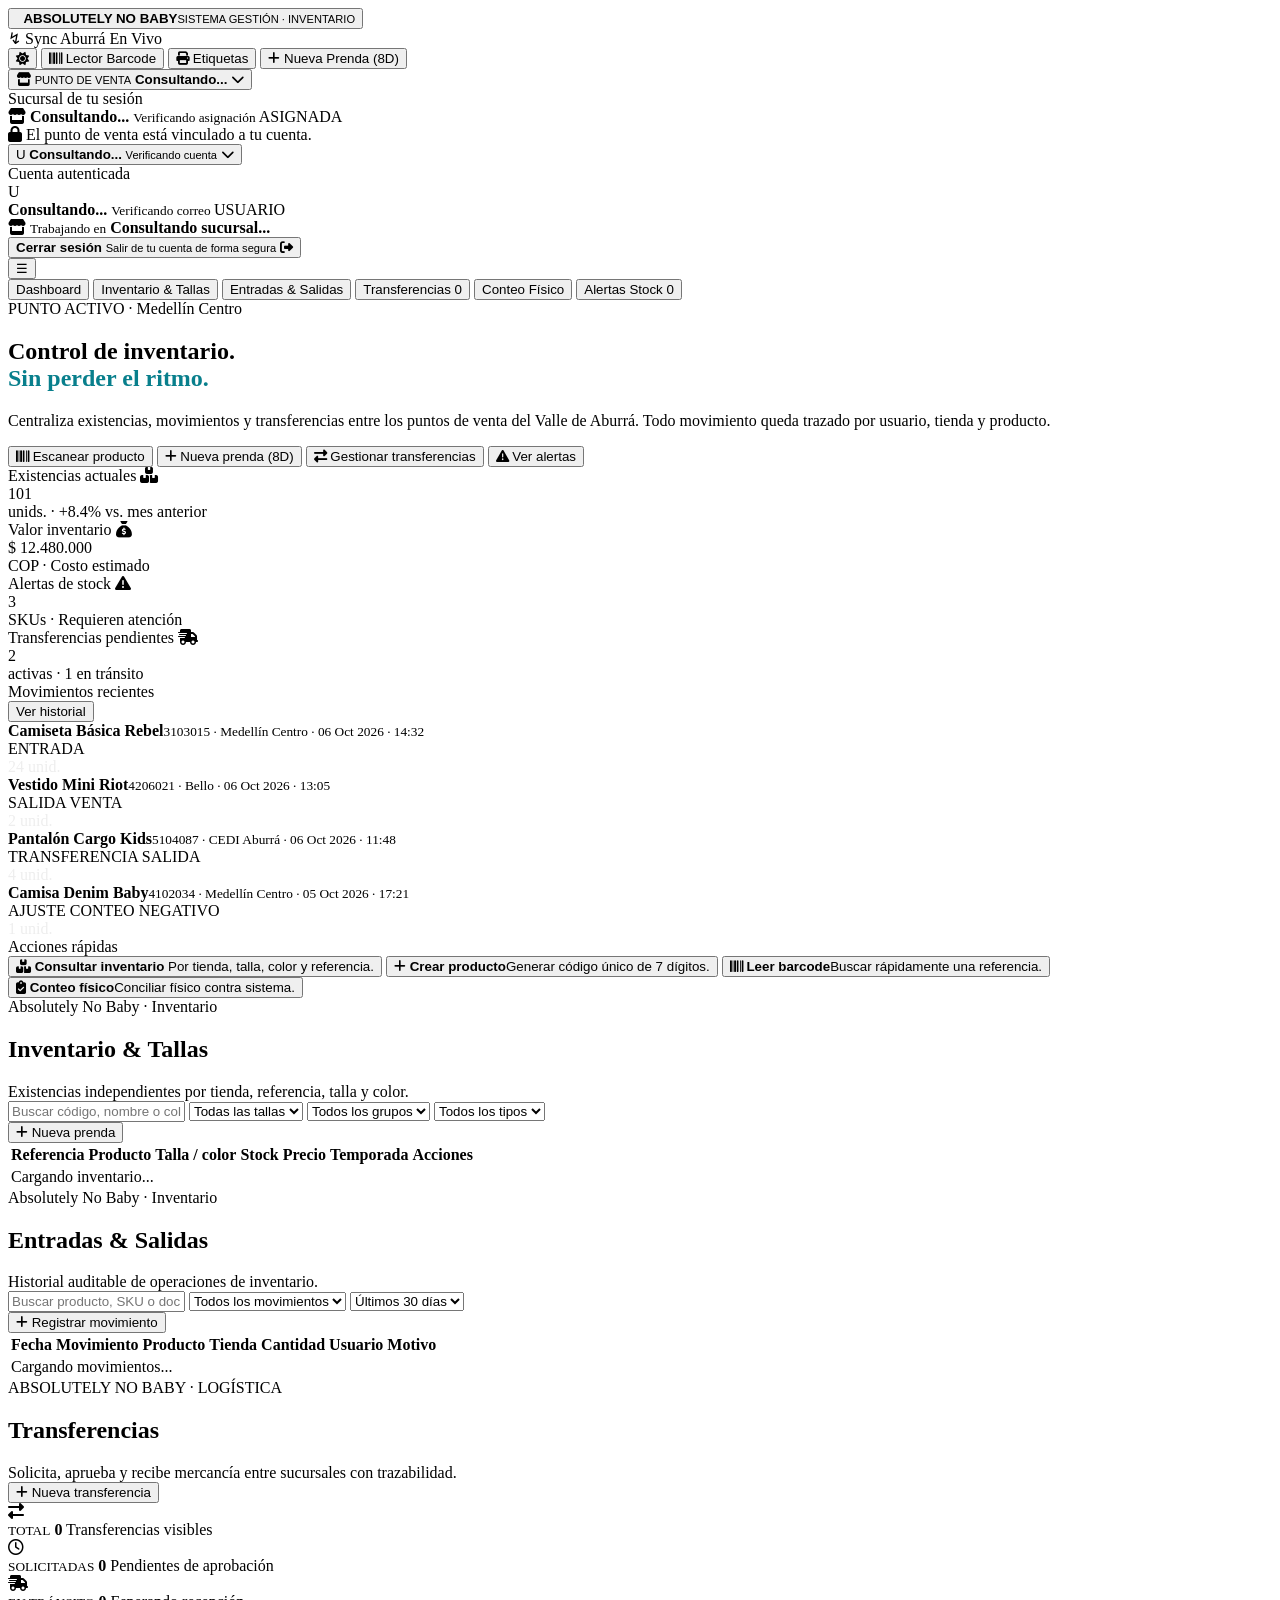
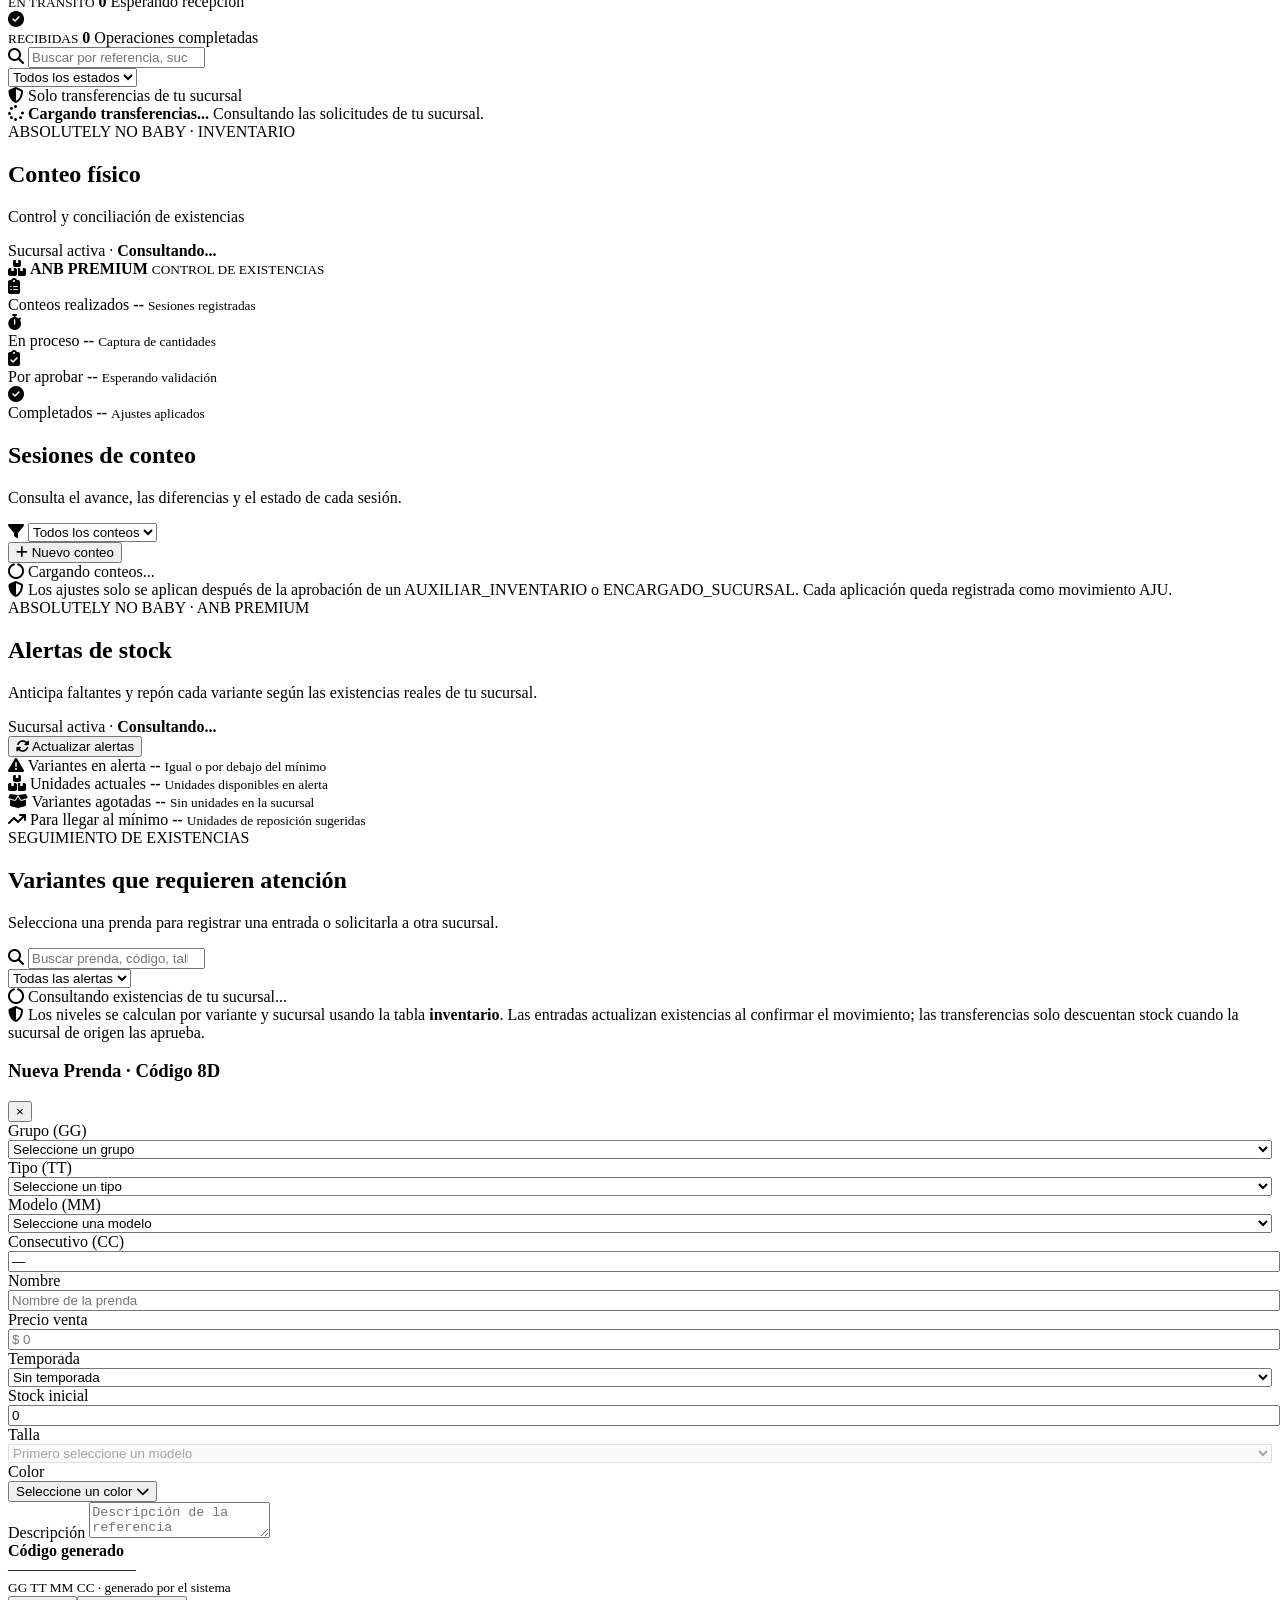
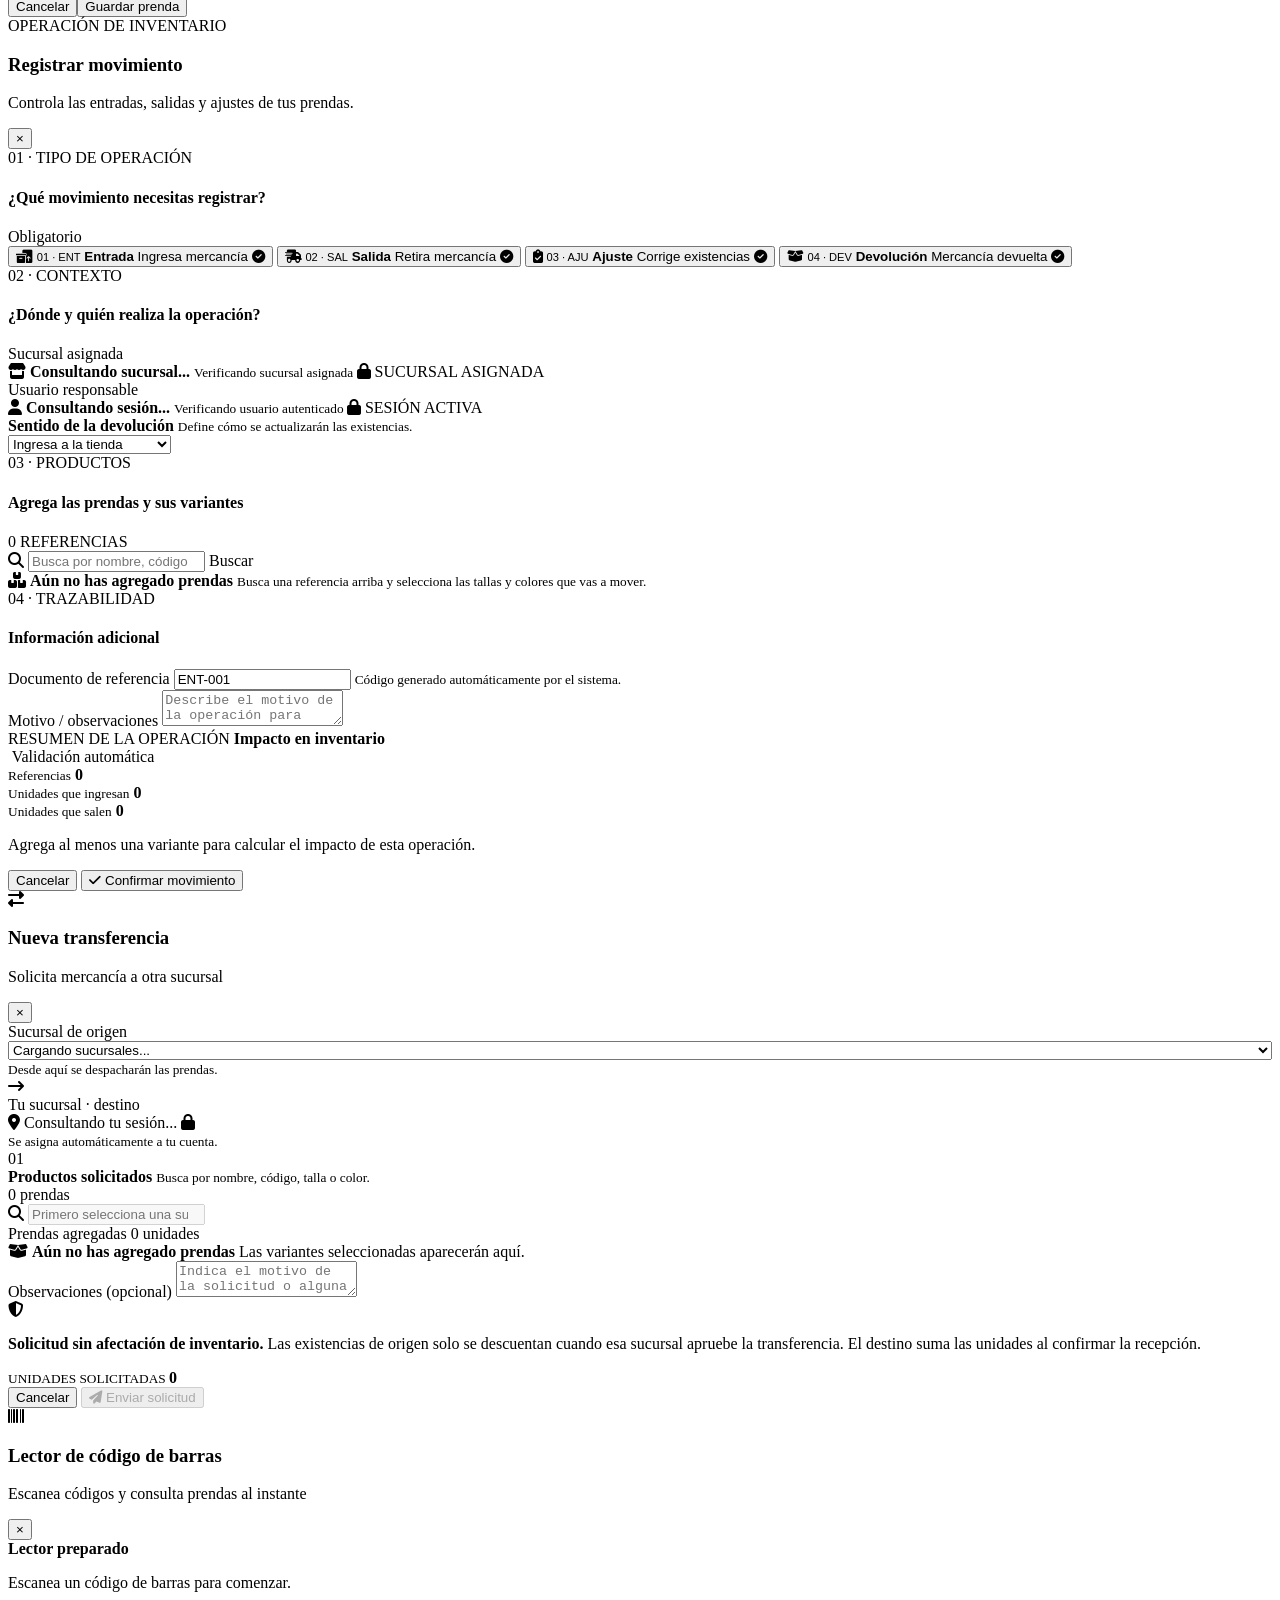
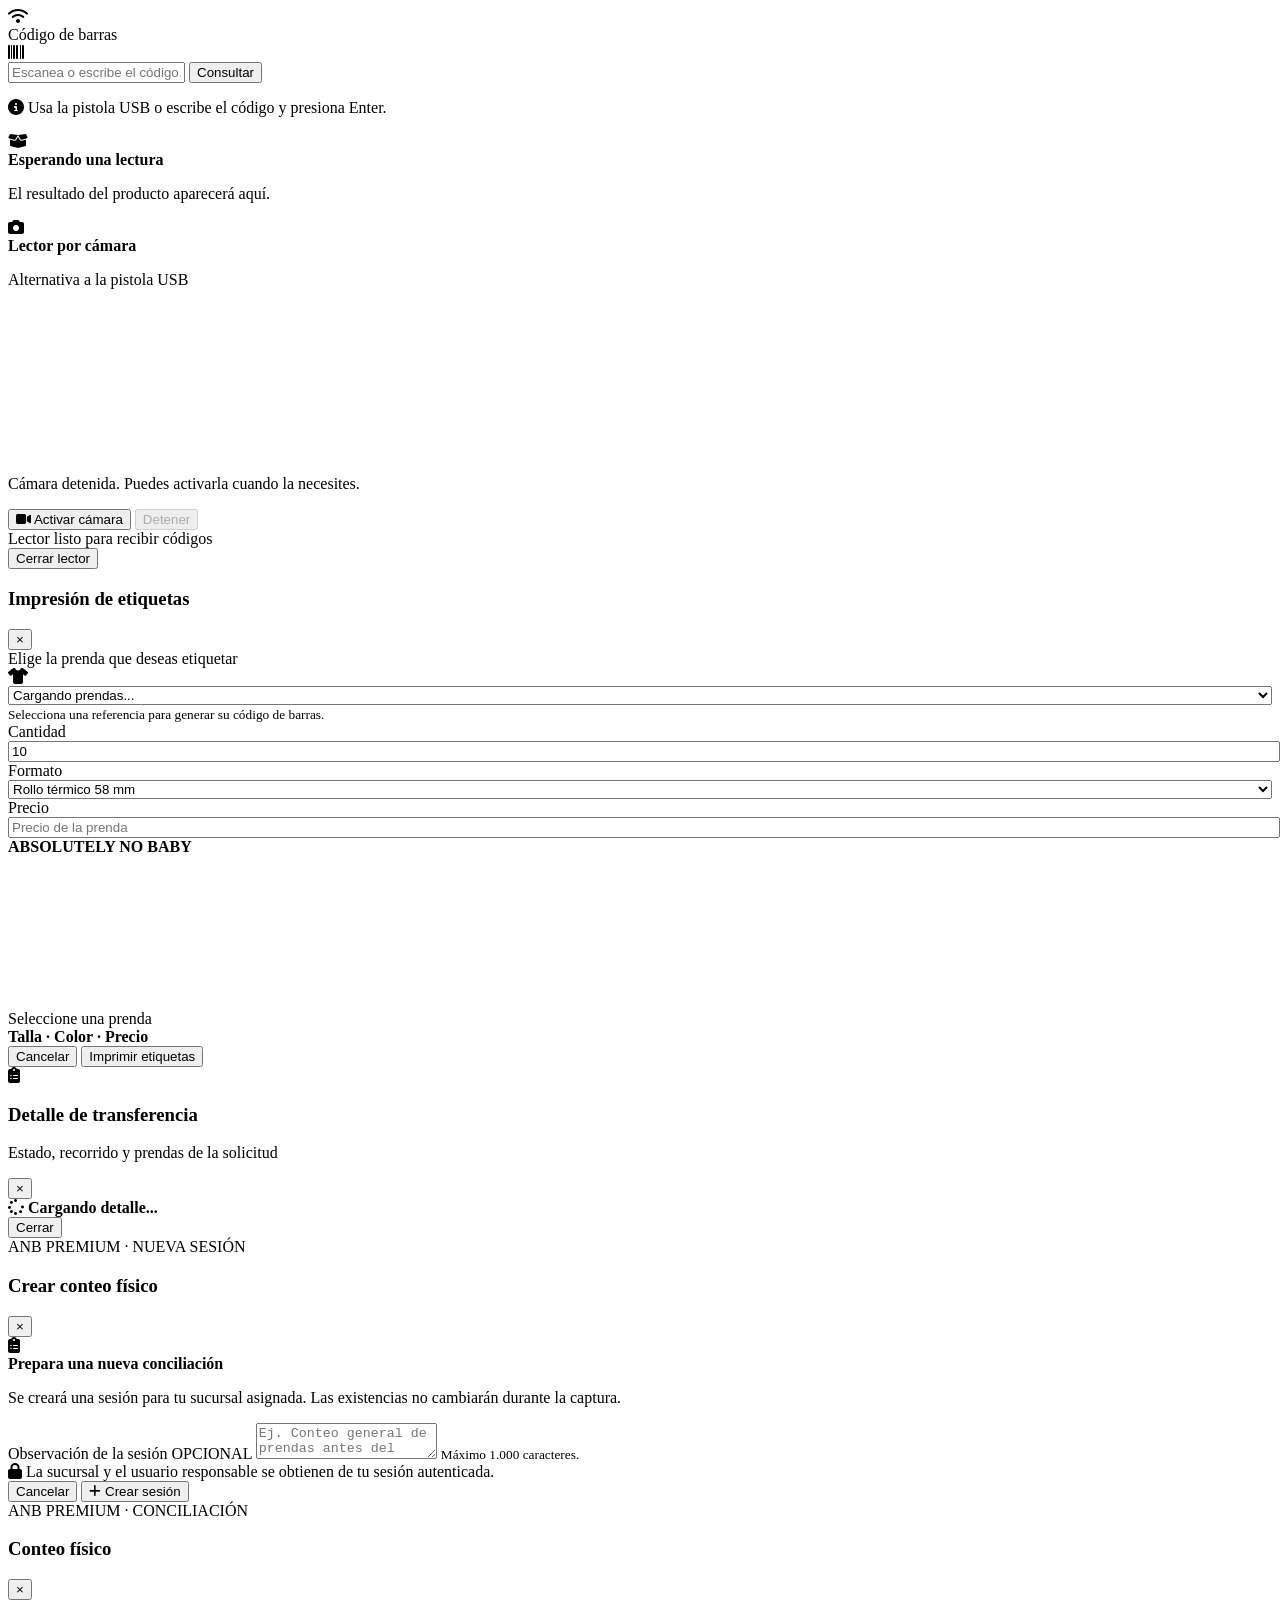
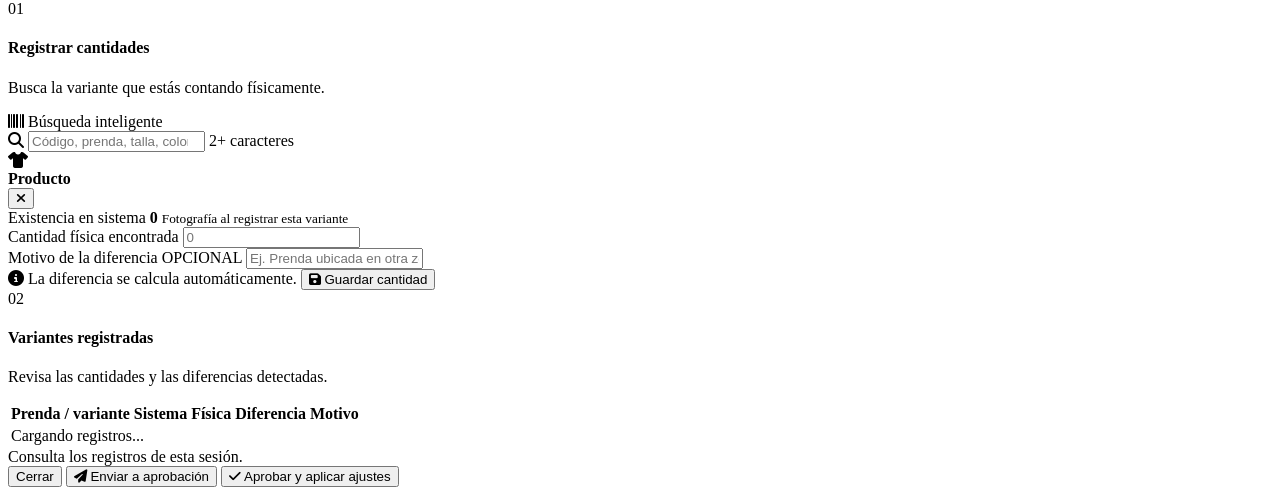
==== commit 99fee7d9: "Organización-stock/alertas" ====
--- a/target/classes/templates/index.html
+++ b/target/classes/templates/index.html
@@ -193,7 +193,17 @@
             Conteo Físico
           </button>
           <button class="nav-tab" type="button" data-view="alerts">
-            Alertas Stock <span class="badge red">3</span>
+            Alertas Stock
+
+            <span
+              class="badge red hidden"
+              id="stockAlertNavBadge"
+              aria-live="polite"
+              aria-label="0 productos con alerta de stock bajo"
+              title="Productos con stock bajo en la sucursal activa"
+            >
+              0
+            </span>
           </button>
         </nav>
       </header>
@@ -778,113 +788,154 @@
         </section>
 
         <section class="view" data-section="alerts">
-          <div class="toolbar">
-            <div>
-              <div class="eyebrow">Absolutely No Baby · Inventario</div>
-              <h1 class="page-title">Alertas Stock</h1>
-              <div class="subtle">
-                Referencias que alcanzaron o están por debajo del mínimo
-                configurado.
-              </div>
-            </div>
-          </div>
-          <div class="stats">
-            <div class="stat">
-              <div class="stat-head">
-                <span>SKUs en alerta</span
-                ><span class="stat-icon"
-                  ><i class="fa-solid fa-triangle-exclamation"></i
-                ></span>
-              </div>
-              <div class="stat-value">2</div>
-              <div class="stat-foot">requieren atención</div>
-            </div>
-            <div class="stat">
-              <div class="stat-head">
-                <span>Unidades críticas</span
-                ><span class="stat-icon"
-                  ><i class="fa-solid fa-boxes-stacked" aria-hidden="true"></i
-                ></span>
-              </div>
-              <div class="stat-value">10</div>
-              <div class="stat-foot">stock actual</div>
-            </div>
-            <div class="stat">
-              <div class="stat-head">
-                <span>Tienda activa</span
-                ><span class="stat-icon"
-                  ><i class="fa-solid fa-store" aria-hidden="true"></i
-                ></span>
-              </div>
-              <div class="stat-value" style="font-size: 17px" data-store-name>
-                Medellín Centro
-              </div>
-              <div class="stat-foot" data-store-municipality>Medellín</div>
-            </div>
-          </div>
-          <div class="alert-card">
-            <div class="alert-left">
-              <div class="alert-icon">
-                <i
-                  class="fa-solid fa-triangle-exclamation"
-                  aria-hidden="true"
-                ></i>
-              </div>
-              <div>
+          <div class="alerts-page">
+            <header class="alerts-heading">
+              <div class="alerts-heading-copy">
+                <span class="alerts-eyebrow">
+                  ABSOLUTELY NO BABY · ANB PREMIUM
+                </span>
+
+                <h1 class="page-title">Alertas de stock</h1>
+
+                <p class="alerts-subtitle">
+                  Anticipa faltantes y repón cada variante según las existencias
+                  reales de tu sucursal.
+                </p>
+
+                <div class="alerts-branch-context">
+                  <span class="alerts-live-indicator"></span>
+
+                  <span>
+                    Sucursal activa ·
+                    <strong id="alertsBranchName"> Consultando... </strong>
+                  </span>
+                </div>
+              </div>
+
+              <button
+                class="btn alerts-refresh-button"
+                type="button"
+                data-alert-reload
+              >
+                <i class="fa-solid fa-rotate"></i>
+                Actualizar alertas
+              </button>
+            </header>
+
+            <div class="alerts-metric-grid">
+              <article class="alerts-metric-card">
+                <span class="alerts-metric-icon is-warning">
+                  <i class="fa-solid fa-triangle-exclamation"></i>
+                </span>
+
+                <span class="alerts-metric-label"> Variantes en alerta </span>
+
+                <strong id="alertMetricVariants">--</strong>
+
+                <small> Igual o por debajo del mínimo </small>
+              </article>
+
+              <article class="alerts-metric-card">
+                <span class="alerts-metric-icon is-primary">
+                  <i class="fa-solid fa-boxes-stacked"></i>
+                </span>
+
+                <span class="alerts-metric-label"> Unidades actuales </span>
+
+                <strong id="alertMetricUnits">--</strong>
+
+                <small> Unidades disponibles en alerta </small>
+              </article>
+
+              <article class="alerts-metric-card">
+                <span class="alerts-metric-icon is-critical">
+                  <i class="fa-solid fa-box-open"></i>
+                </span>
+
+                <span class="alerts-metric-label"> Variantes agotadas </span>
+
+                <strong id="alertMetricOutOfStock">--</strong>
+
+                <small> Sin unidades en la sucursal </small>
+              </article>
+
+              <article class="alerts-metric-card">
+                <span class="alerts-metric-icon is-info">
+                  <i class="fa-solid fa-arrow-trend-up"></i>
+                </span>
+
+                <span class="alerts-metric-label"> Para llegar al mínimo </span>
+
+                <strong id="alertMetricMissing">--</strong>
+
+                <small> Unidades de reposición sugeridas </small>
+              </article>
+            </div>
+
+            <section class="alerts-list-panel">
+              <div class="alerts-list-toolbar">
                 <div>
-                  <span class="mono pill red">4206021</span>
-                  <b>Vestido Mini Riot</b>
-                </div>
-                <div class="subtle" style="margin-top: 5px">
-                  Talla: <b style="color: #ddd">2T · 3T · 4T</b> · Color:
-                  <b style="color: #ddd">Negro Profundo</b> · Halloween 2026
-                </div>
-                <div style="margin-top: 9px">
-                  <span class="status-dot red"></span>Stock
-                  <b style="color: #d94e45">6</b> / mínimo <b>8</b>
-                </div>
-              </div>
-            </div>
-            <div class="actions">
-              <button class="btn" type="button" data-action="transfer">
-                <i class="fa-solid fa-right-left" aria-hidden="true"></i>
-                Trasladar</button
-              ><button class="btn btn-red" type="button" data-action="movement">
-                <i class="fa-solid fa-plus" aria-hidden="true"></i>
-                Entrada
-              </button>
-            </div>
-          </div>
-          <div class="alert-card">
-            <div class="alert-left">
-              <div class="alert-icon">
-                <i
-                  class="fa-solid fa-triangle-exclamation"
-                  aria-hidden="true"
-                ></i>
-              </div>
-              <div>
-                <div>
-                  <span class="mono pill red">4102034</span>
-                  <b>Camisa Denim Baby</b>
-                </div>
-                <div class="subtle" style="margin-top: 5px">
-                  Talla: <b style="color: #ddd">2T · 3T · 4T</b> · Color:
-                  <b style="color: #ddd">Azul Marino</b> · Básicos
-                </div>
-                <div style="margin-top: 9px">
-                  <span class="status-dot red"></span>Stock
-                  <b style="color: #d94e45">4</b> / mínimo <b>5</b>
-                </div>
-              </div>
-            </div>
-            <div class="actions">
-              <button class="btn" type="button" data-action="transfer">
-                ↔ Trasladar</button
-              ><button class="btn btn-red" type="button" data-action="movement">
-                ＋ Entrada
-              </button>
-            </div>
+                  <span class="alerts-section-kicker">
+                    SEGUIMIENTO DE EXISTENCIAS
+                  </span>
+
+                  <h2>Variantes que requieren atención</h2>
+
+                  <p>
+                    Selecciona una prenda para registrar una entrada o
+                    solicitarla a otra sucursal.
+                  </p>
+                </div>
+
+                <div class="alerts-list-controls">
+                  <label class="alerts-search-field" for="alertSearch">
+                    <i class="fa-solid fa-magnifying-glass"></i>
+
+                    <input
+                      class="input"
+                      id="alertSearch"
+                      type="search"
+                      placeholder="Buscar prenda, código, talla o color..."
+                      autocomplete="off"
+                    />
+                  </label>
+
+                  <div class="alerts-filter-field">
+                    <select
+                      class="select"
+                      id="alertSeverityFilter"
+                      aria-label="Filtrar alertas"
+                    >
+                      <option value="">Todas las alertas</option>
+
+                      <option value="AGOTADO">Agotadas</option>
+
+                      <option value="BAJO">Bajo mínimo</option>
+                    </select>
+                  </div>
+                </div>
+              </div>
+
+              <div class="alerts-grid" id="alertCards" aria-live="polite">
+                <div class="alerts-loading">
+                  <i class="fa-solid fa-circle-notch fa-spin"></i>
+
+                  <span> Consultando existencias de tu sucursal... </span>
+                </div>
+              </div>
+
+              <div class="alerts-footnote">
+                <i class="fa-solid fa-shield-halved"></i>
+
+                <span>
+                  Los niveles se calculan por variante y sucursal usando la
+                  tabla <strong>inventario</strong>. Las entradas actualizan
+                  existencias al confirmar el movimiento; las transferencias
+                  solo descuentan stock cuando la sucursal de origen las
+                  aprueba.
+                </span>
+              </div>
+            </section>
           </div>
         </section>
       </main>
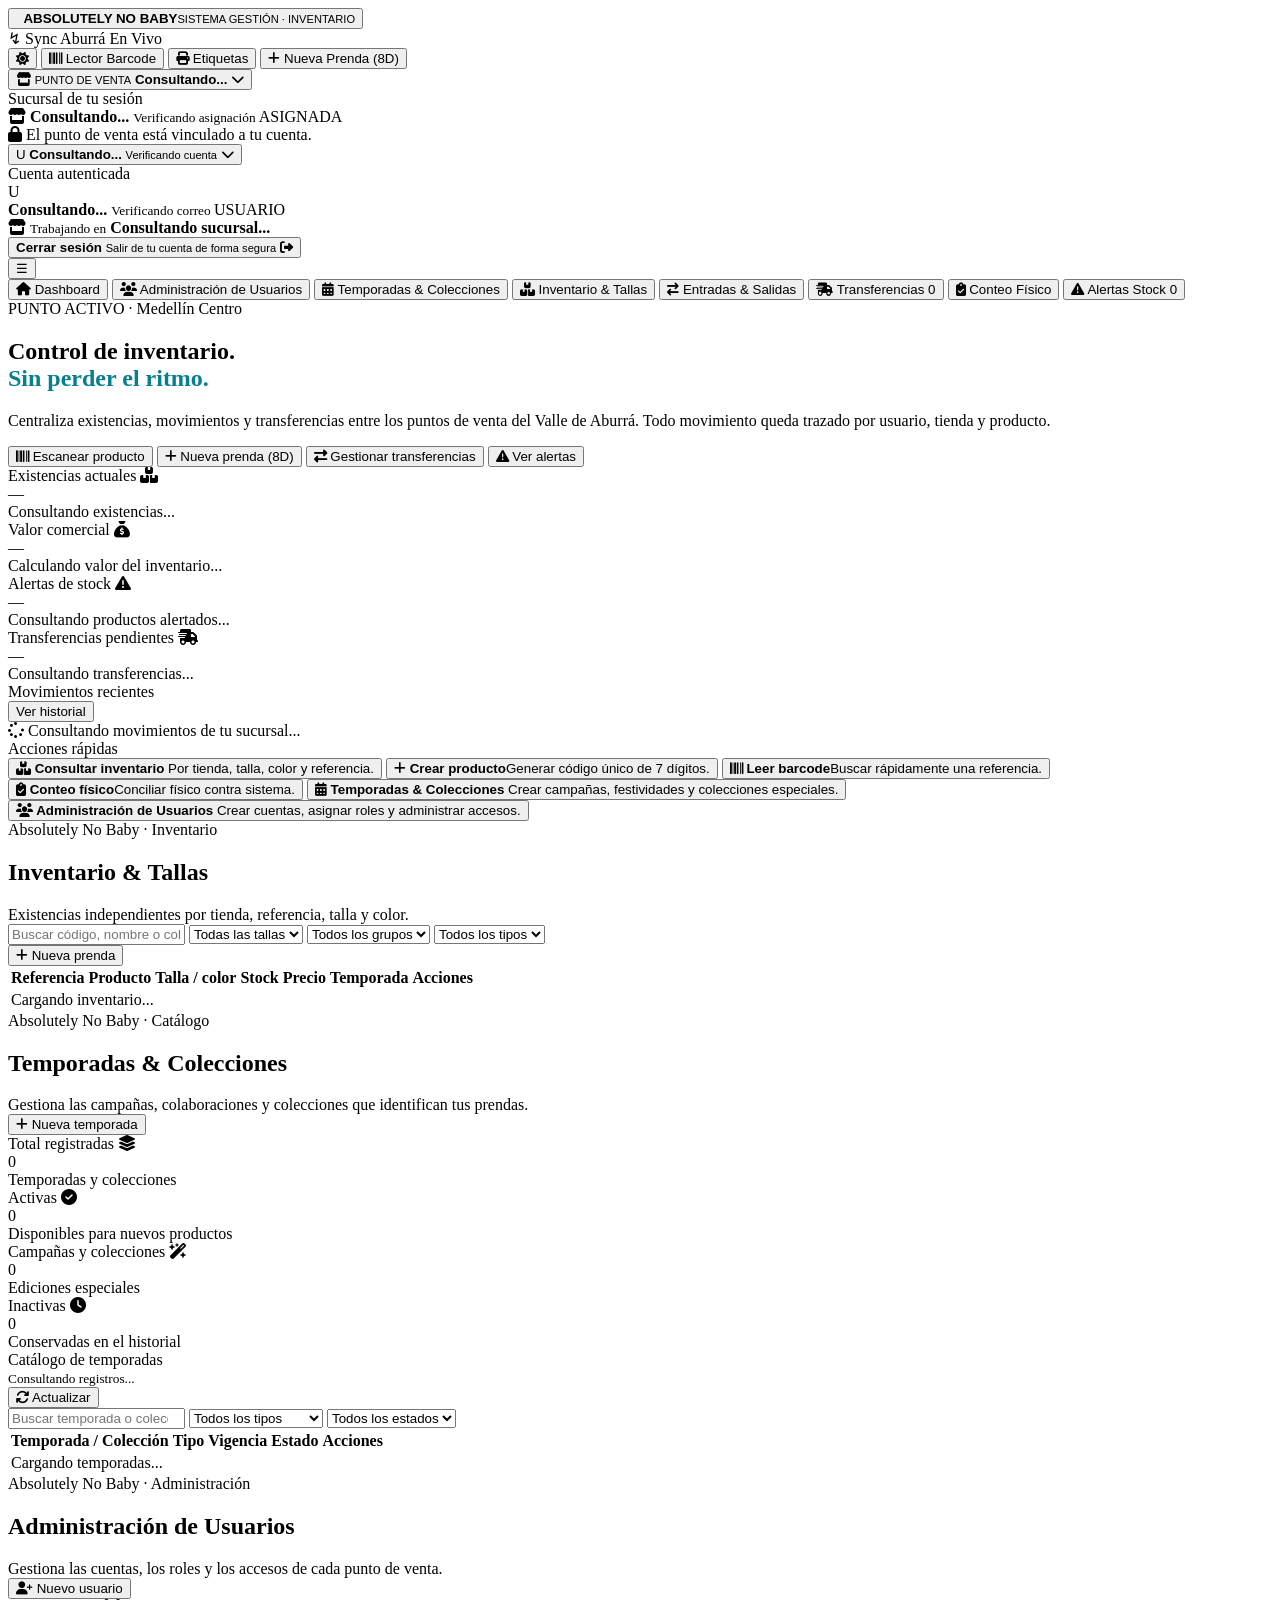
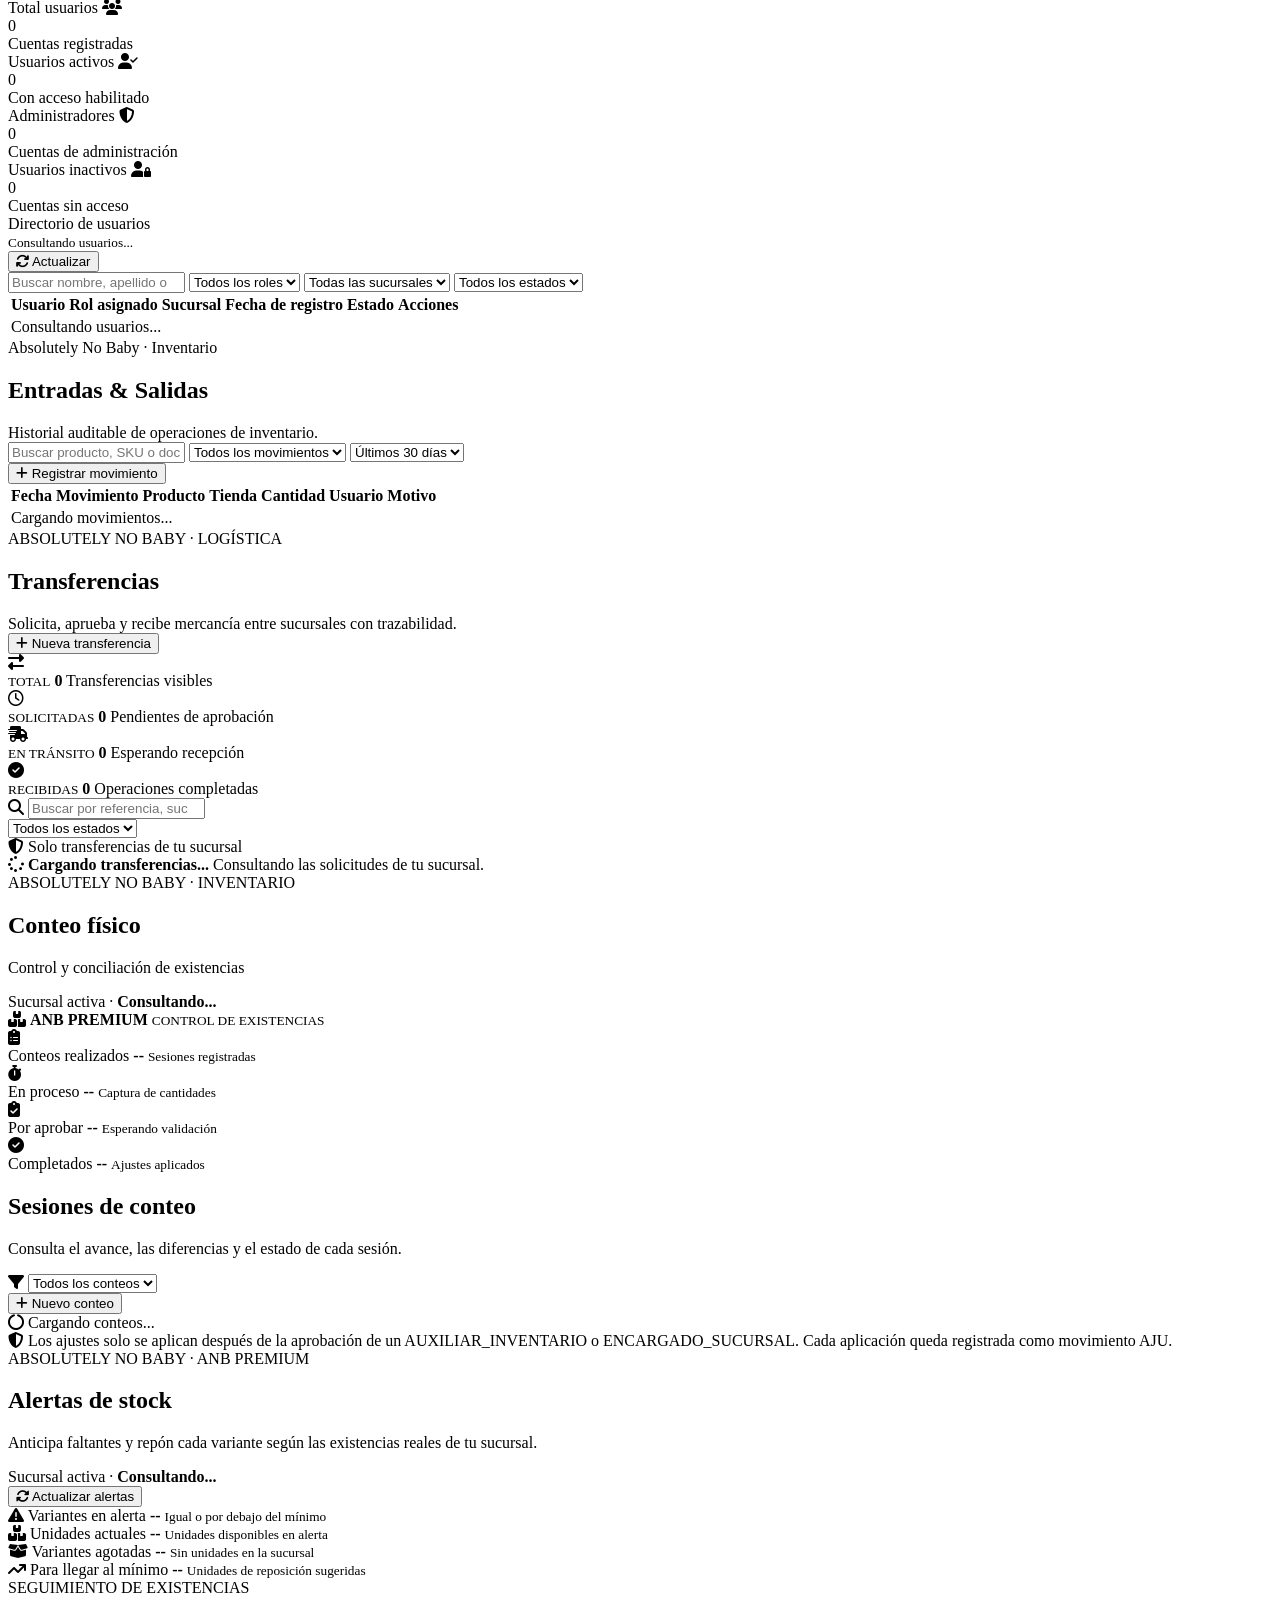
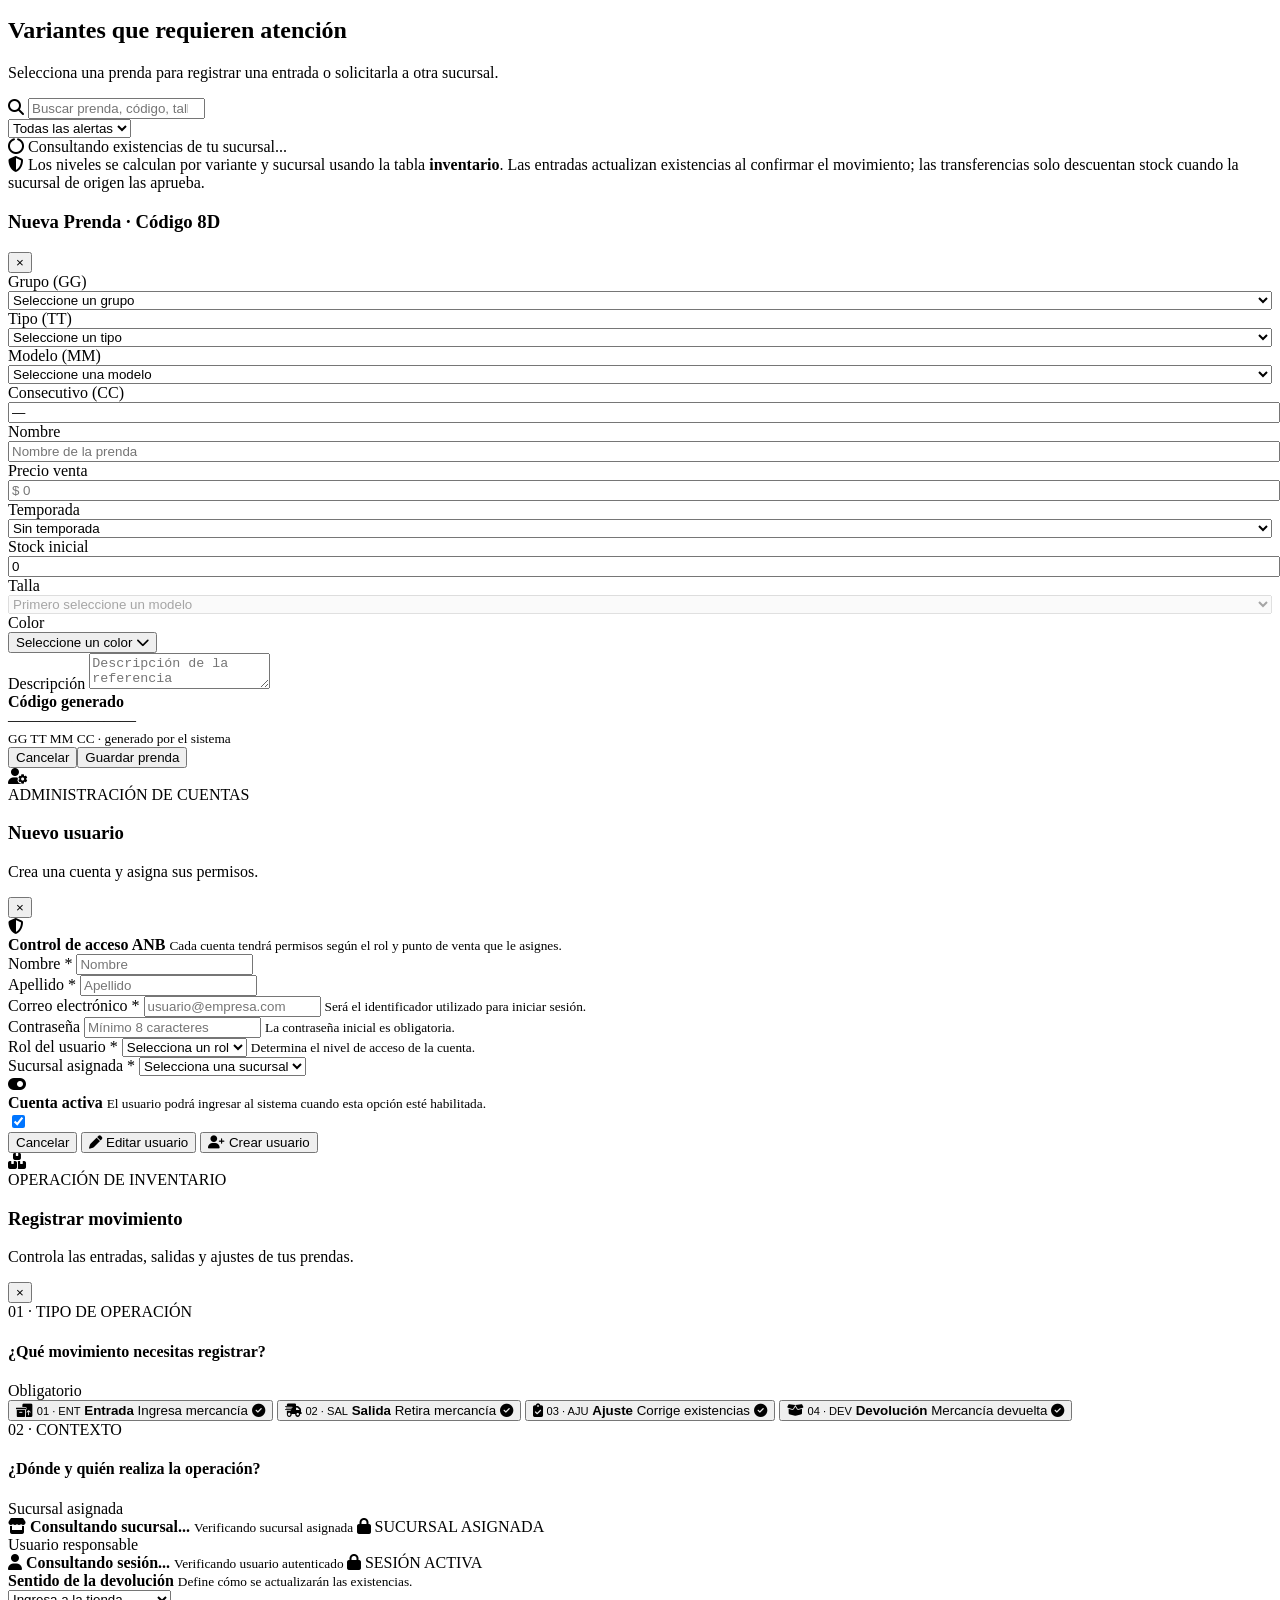
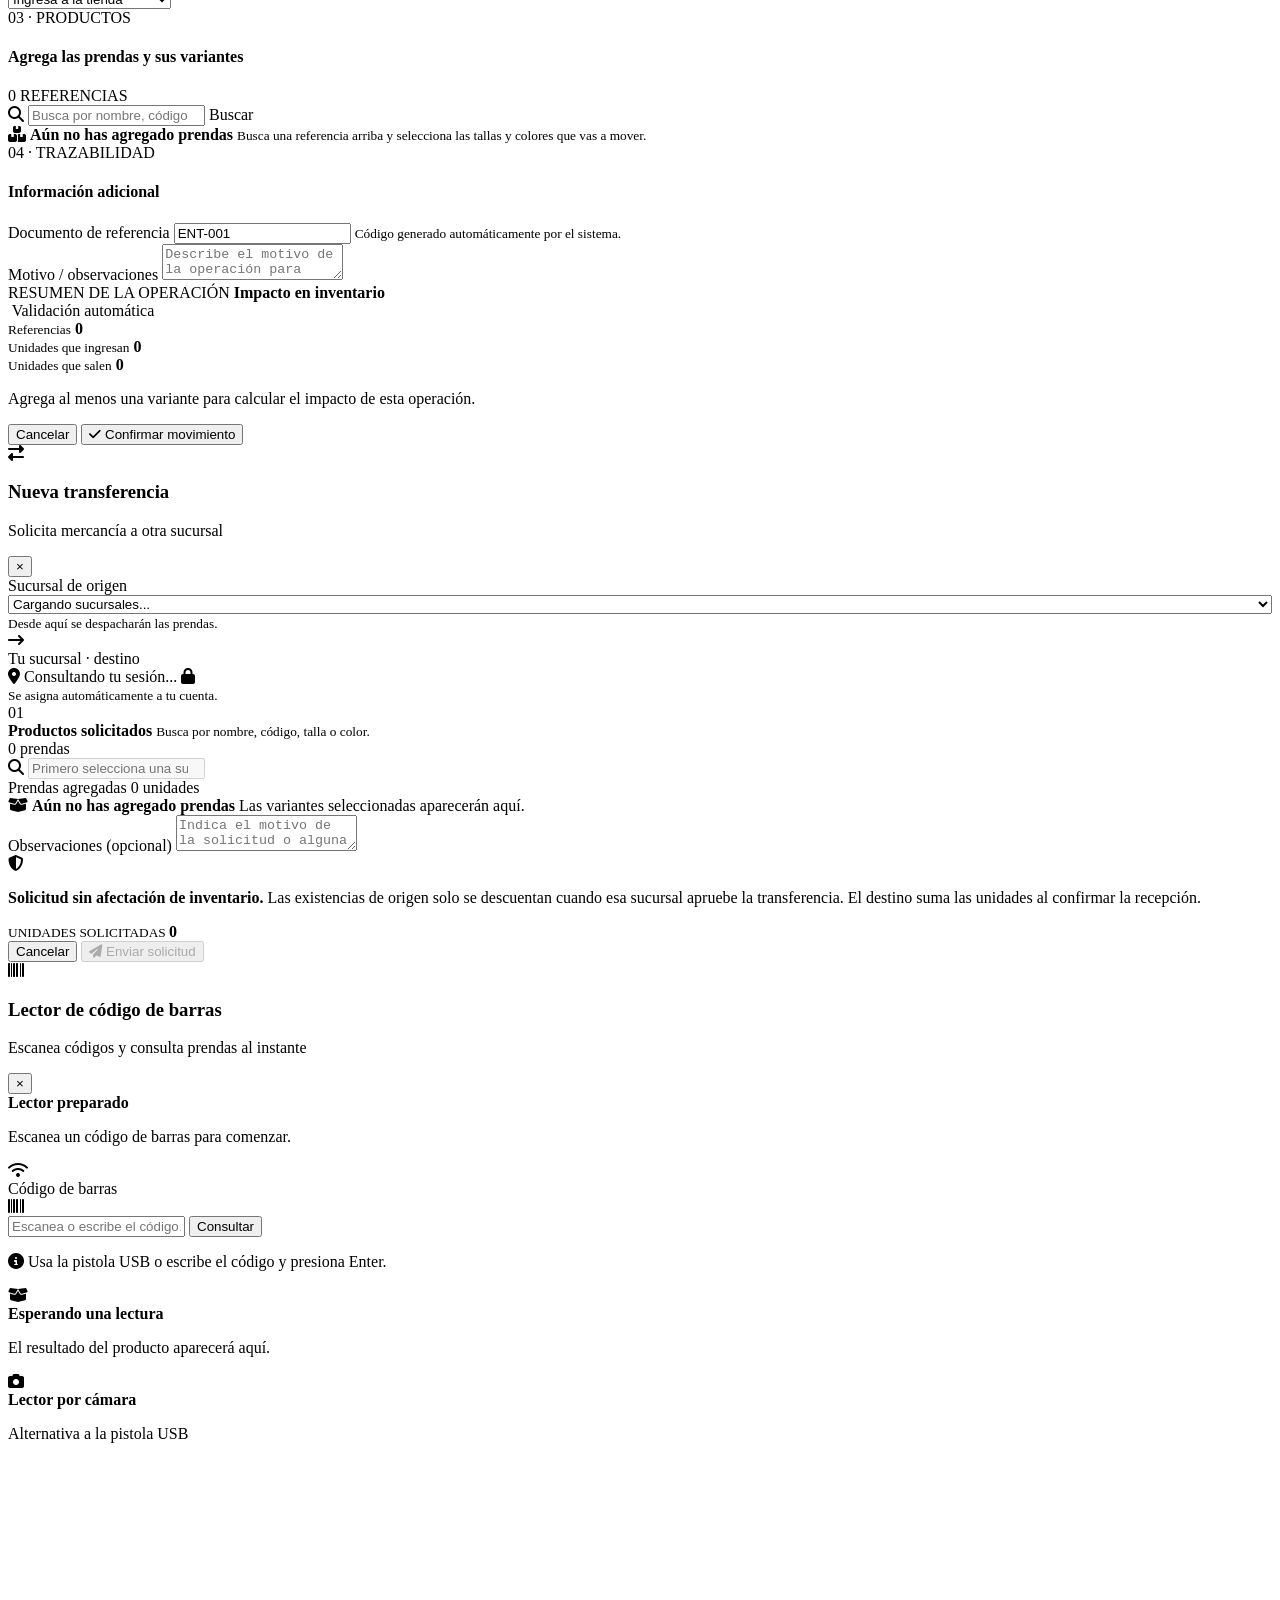
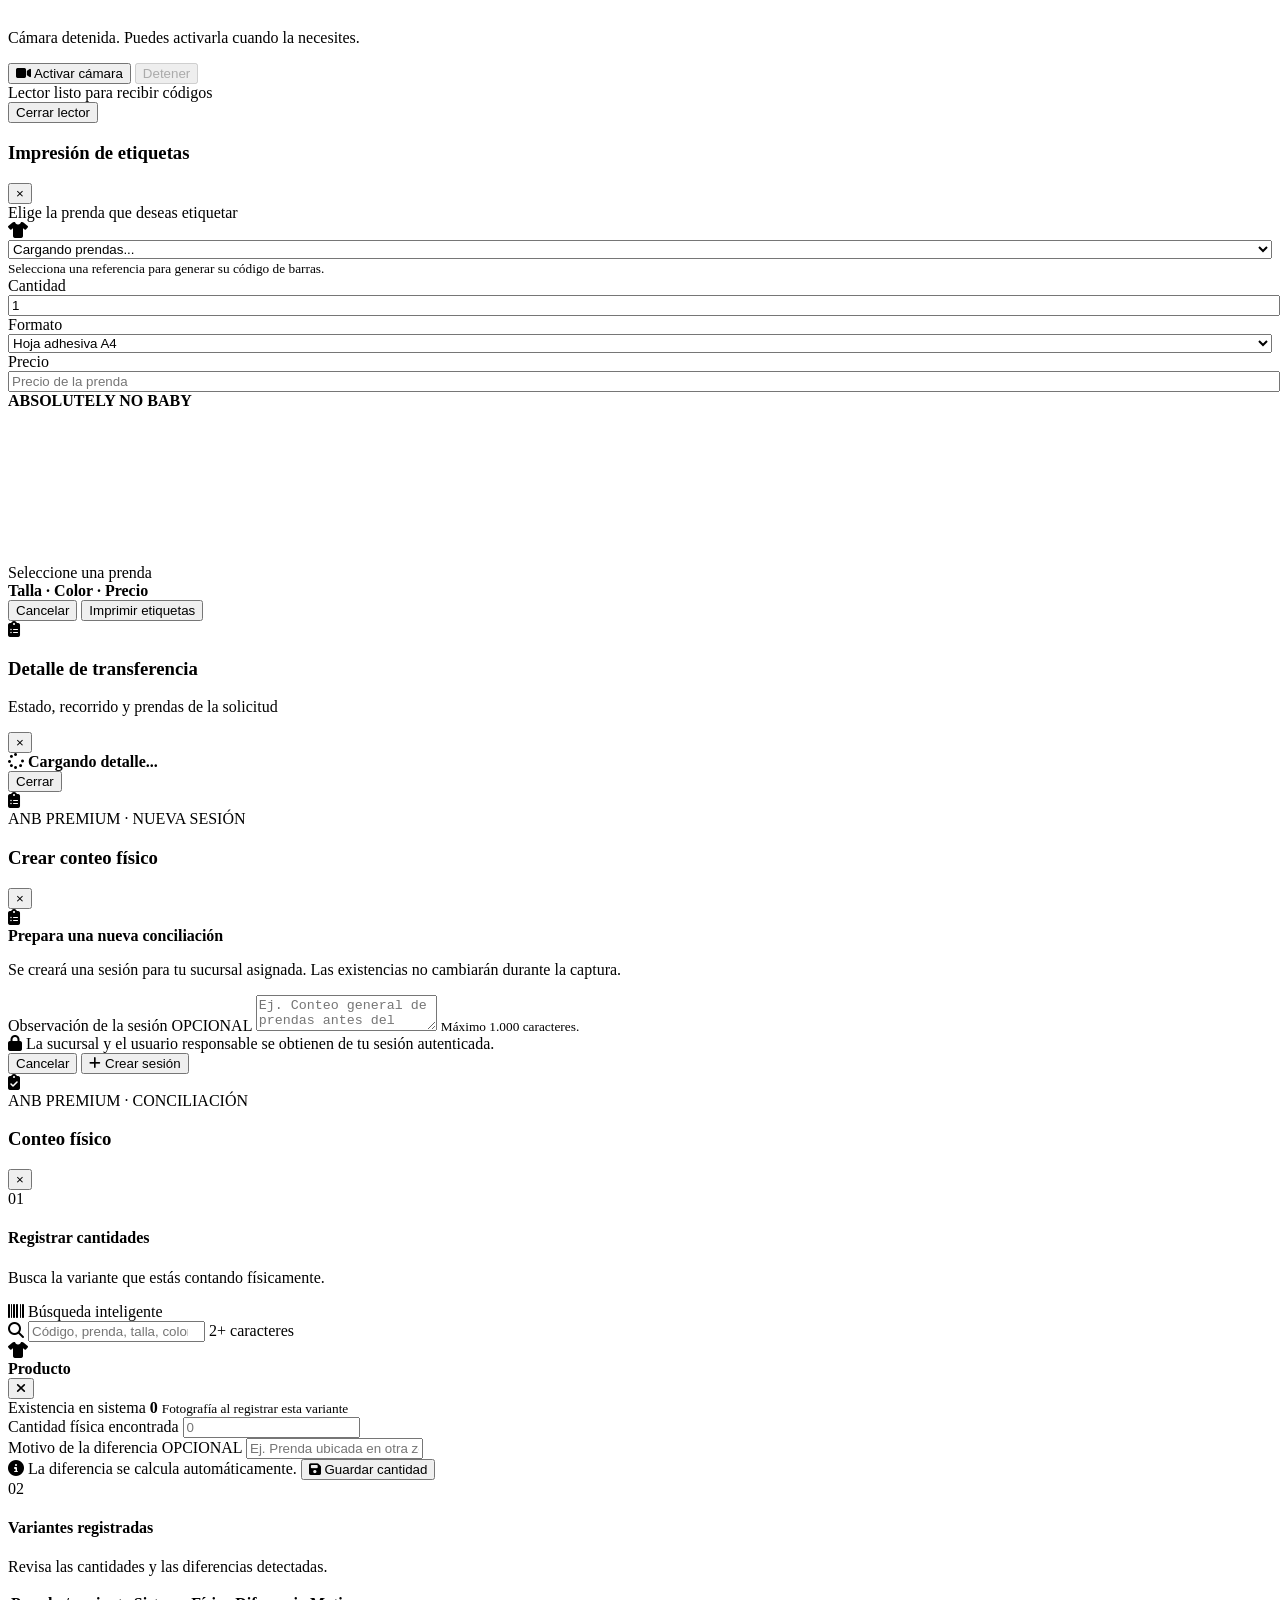
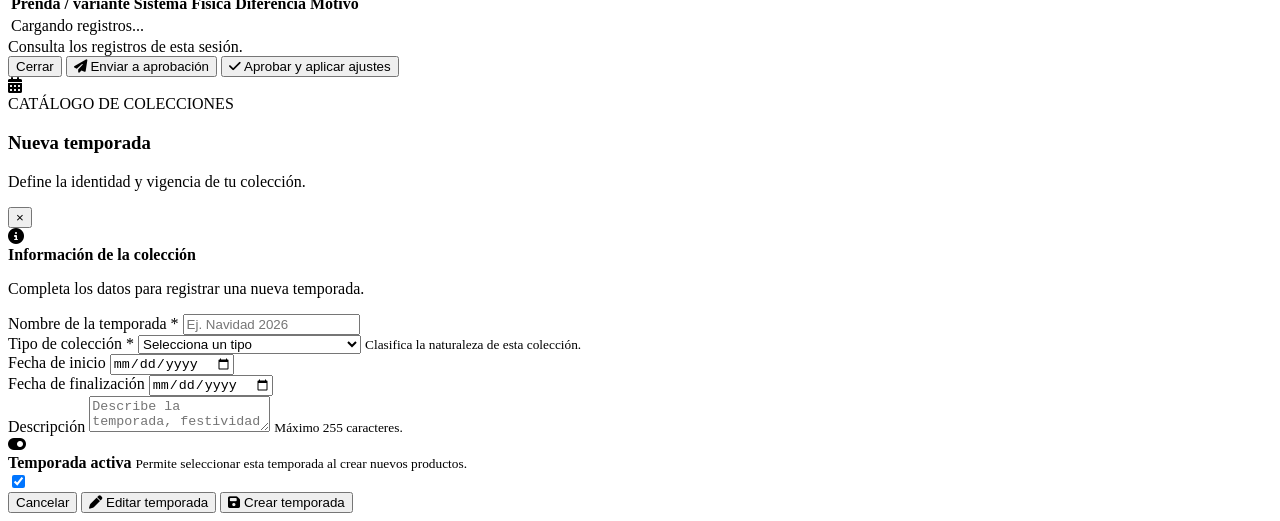
==== commit e96a2e29: "Optimización codigo - funcional" ====
--- a/target/classes/templates/index.html
+++ b/target/classes/templates/index.html
@@ -31,9 +31,7 @@
               ><small>SISTEMA GESTIÓN · INVENTARIO</small></span
             >
           </button>
-
           <div class="sync-pill"><i></i><span>↯</span> Sync Aburrá En Vivo</div>
-
           <div class="header-actions">
             <button
               class="theme-toggle"
@@ -63,34 +61,27 @@
                 aria-controls="storeMenu"
               >
                 <i class="fa-solid fa-store" aria-hidden="true"></i>
-
                 <span>
                   <small>PUNTO DE VENTA</small>
                   <b id="currentStore">Consultando...</b>
                 </span>
-
                 <i
                   class="fa-solid fa-chevron-down dropdown-arrow"
                   aria-hidden="true"
                 ></i>
               </button>
-
               <div class="dropdown store-menu" id="storeMenu">
                 <div class="drop-title">Sucursal de tu sesión</div>
-
                 <div class="store-menu-current">
                   <span class="store-menu-icon">
                     <i class="fa-solid fa-store"></i>
                   </span>
-
                   <span class="store-menu-copy">
                     <b id="storeMenuName">Consultando...</b>
                     <small id="storeMenuCity">Verificando asignación</small>
                   </span>
-
                   <span class="drop-tag"> ASIGNADA </span>
                 </div>
-
                 <div class="store-menu-note">
                   <i class="fa-solid fa-lock"></i>
                   El punto de venta está vinculado a tu cuenta.
@@ -106,52 +97,40 @@
                 aria-controls="userMenu"
               >
                 <span class="avatar" id="userAvatar"> U </span>
-
                 <span class="user-copy">
                   <b id="currentUserName">Consultando...</b>
                   <small id="currentUserRole">Verificando cuenta</small>
                 </span>
-
                 <i
                   class="fa-solid fa-chevron-down dropdown-arrow"
                   aria-hidden="true"
                 ></i>
               </button>
-
               <div class="dropdown user-menu" id="userMenu">
                 <div class="drop-title">Cuenta autenticada</div>
-
                 <div class="user-menu-profile">
                   <span class="avatar user-menu-avatar" id="userMenuAvatar">
                     U
                   </span>
-
                   <div class="user-menu-copy">
                     <b id="userMenuName">Consultando...</b>
-
                     <small id="userMenuEmail"> Verificando correo </small>
-
                     <span class="drop-tag" id="userMenuRole"> USUARIO </span>
                   </div>
                 </div>
-
                 <div class="user-menu-branch">
                   <i class="fa-solid fa-store"></i>
-
                   <span>
                     <small>Trabajando en</small>
                     <b id="userMenuStore">Consultando sucursal...</b>
                   </span>
                 </div>
-
                 <div class="dropdown-divider"></div>
-
                 <button class="logout-menu-item" id="logoutBtn" type="button">
                   <span>
                     <b>Cerrar sesión</b>
                     <small>Salir de tu cuenta de forma segura</small>
                   </span>
-
                   <i class="fa-solid fa-right-from-bracket"></i>
                 </button>
               </div>
@@ -169,15 +148,35 @@
         </div>
         <nav class="nav-tabs" id="navTabs" aria-label="Navegación principal">
           <button class="nav-tab active" type="button" data-view="dashboard">
+            <i class="fa-solid fa-house" aria-hidden="true"></i>
             Dashboard
           </button>
+          <button
+            class="nav-tab hidden"
+            id="usersNavTab"
+            type="button"
+            data-view="users"
+          >
+            <i class="fa-solid fa-users" aria-hidden="true"></i>
+            Administración de Usuarios
+          </button>
+          <button class="nav-tab" type="button" data-view="seasons">
+            <i class="fa-solid fa-calendar-days" aria-hidden="true"></i>
+            Temporadas &amp; Colecciones
+          </button>
           <button class="nav-tab" type="button" data-view="inventory">
+            <i class="fa-solid fa-boxes-stacked" aria-hidden="true"></i>
             Inventario &amp; Tallas
           </button>
           <button class="nav-tab" type="button" data-view="movements">
+            <i
+              class="fa-solid fa-arrow-right-arrow-left"
+              aria-hidden="true"
+            ></i>
             Entradas &amp; Salidas
           </button>
           <button class="nav-tab" type="button" data-view="transfers">
+            <i class="fa-solid fa-truck-fast" aria-hidden="true"></i>
             Transferencias
             <span
               class="badge red hidden"
@@ -190,24 +189,24 @@
             </span>
           </button>
           <button class="nav-tab" type="button" data-view="counts">
+            <i class="fa-solid fa-clipboard-check" aria-hidden="true"></i>
             Conteo Físico
           </button>
           <button class="nav-tab" type="button" data-view="alerts">
+            <i class="fa-solid fa-triangle-exclamation" aria-hidden="true"></i>
             Alertas Stock
-
             <span
               class="badge red hidden"
               id="stockAlertNavBadge"
               aria-live="polite"
               aria-label="0 productos con alerta de stock bajo"
-              title="Productos con stock bajo en la sucursal activa"
+              title="Productos con stock bajo"
             >
               0
             </span>
           </button>
         </nav>
       </header>
-
       <main class="main" id="main">
         <section class="view active" data-section="dashboard">
           <div class="hero">
@@ -224,23 +223,19 @@
               puntos de venta del Valle de Aburrá. Todo movimiento queda trazado
               por usuario, tienda y producto.
             </p>
-
             <div class="hero-actions">
               <button class="btn btn-red" type="button" data-action="barcode">
                 <i class="fa-solid fa-barcode" aria-hidden="true"></i>
                 Escanear producto
               </button>
-
               <button class="btn" type="button" data-action="new">
                 <i class="fa-solid fa-plus" aria-hidden="true"></i>
                 Nueva prenda (8D)
               </button>
-
               <button class="btn" type="button" data-view="transfers">
                 <i class="fa-solid fa-right-left" aria-hidden="true"></i>
                 Gestionar transferencias
               </button>
-
               <button class="btn" type="button" data-view="alerts">
                 <i
                   class="fa-solid fa-triangle-exclamation"
@@ -250,50 +245,56 @@
               </button>
             </div>
           </div>
-
-          <div class="stats">
+          <div class="stats dashboard-kpi-grid">
             <div class="stat">
               <div class="stat-head">
-                <span>Existencias actuales</span
-                ><span class="stat-icon">
+                <span>Existencias actuales</span>
+                <span class="stat-icon">
                   <i class="fa-solid fa-boxes-stacked"></i>
                 </span>
               </div>
-              <div class="stat-value">101</div>
-              <div class="stat-foot">unids. · +8.4% vs. mes anterior</div>
+              <div class="stat-value" id="dashboardStockUnits">—</div>
+              <div class="stat-foot" id="dashboardStockFoot">
+                Consultando existencias...
+              </div>
             </div>
             <div class="stat">
               <div class="stat-head">
-                <span>Valor inventario</span
-                ><span class="stat-icon">
+                <span>Valor comercial</span>
+                <span class="stat-icon">
                   <i class="fa-solid fa-sack-dollar"></i>
                 </span>
               </div>
-              <div class="stat-value">$ 12.480.000</div>
-              <div class="stat-foot">COP · Costo estimado</div>
+              <div class="stat-value" id="dashboardInventoryValue">—</div>
+              <div class="stat-foot" id="dashboardValueFoot">
+                Calculando valor del inventario...
+              </div>
             </div>
             <div class="stat">
               <div class="stat-head">
-                <span>Alertas de stock</span
-                ><span class="stat-icon warning">
+                <span>Alertas de stock</span>
+                <span class="stat-icon warning">
                   <i class="fa-solid fa-triangle-exclamation"></i>
                 </span>
               </div>
-              <div class="stat-value">3</div>
-              <div class="stat-foot">SKUs · Requieren atención</div>
+              <div class="stat-value" id="dashboardStockAlerts">—</div>
+              <div class="stat-foot" id="dashboardAlertsFoot">
+                Consultando productos alertados...
+              </div>
             </div>
             <div class="stat">
               <div class="stat-head">
-                <span>Transferencias pendientes</span
-                ><span class="stat-icon">
+                <span>Transferencias pendientes</span>
+                <span class="stat-icon">
                   <i class="fa-solid fa-truck-fast"></i>
                 </span>
               </div>
-              <div class="stat-value">2</div>
-              <div class="stat-foot">activas · 1 en tránsito</div>
-            </div>
-          </div>
-
+              <div class="stat-value" id="dashboardPendingTransfers">—</div>
+              <div class="stat-foot" id="dashboardTransfersFoot">
+                Consultando transferencias...
+              </div>
+            </div>
+          </div>
           <div class="grid-2">
             <div class="card">
               <div class="card-head">
@@ -303,62 +304,10 @@
                 </button>
               </div>
               <div class="card-body">
-                <div class="list">
-                  <div class="list-row">
-                    <div class="list-main">
-                      <strong>Camiseta Básica Rebel</strong
-                      ><small
-                        ><span class="mono">3103015</span> · Medellín Centro ·
-                        06 Oct 2026 · 14:32</small
-                      >
-                    </div>
-                    <div class="value-right">
-                      <span class="pill green">ENTRADA</span><br /><span
-                        style="color: #eee"
-                        >24 unid.</span
-                      >
-                    </div>
-                  </div>
-                  <div class="list-row">
-                    <div class="list-main">
-                      <strong>Vestido Mini Riot</strong
-                      ><small
-                        ><span class="mono">4206021</span> · Bello · 06 Oct 2026
-                        · 13:05</small
-                      >
-                    </div>
-                    <div class="value-right">
-                      <span class="pill red">SALIDA VENTA</span><br /><span
-                        style="color: #eee"
-                        >2 unid.</span
-                      >
-                    </div>
-                  </div>
-                  <div class="list-row">
-                    <div class="list-main">
-                      <strong>Pantalón Cargo Kids</strong
-                      ><small
-                        ><span class="mono">5104087</span> · CEDI Aburrá · 06
-                        Oct 2026 · 11:48</small
-                      >
-                    </div>
-                    <div class="value-right">
-                      <span class="pill amber">TRANSFERENCIA SALIDA</span
-                      ><br /><span style="color: #eee">4 unid.</span>
-                    </div>
-                  </div>
-                  <div class="list-row">
-                    <div class="list-main">
-                      <strong>Camisa Denim Baby</strong
-                      ><small
-                        ><span class="mono">4102034</span> · Medellín Centro ·
-                        05 Oct 2026 · 17:21</small
-                      >
-                    </div>
-                    <div class="value-right">
-                      <span class="pill red">AJUSTE CONTEO NEGATIVO</span
-                      ><br /><span style="color: #eee">1 unid.</span>
-                    </div>
+                <div class="list" id="dashboardRecentMovements">
+                  <div class="dashboard-recent-empty">
+                    <i class="fa-solid fa-spinner fa-spin"></i>
+                    <span>Consultando movimientos de tu sucursal...</span>
                   </div>
                 </div>
               </div>
@@ -399,12 +348,37 @@
                       Conteo físico</strong
                     ><span>Conciliar físico contra sistema.</span>
                   </button>
+                  <button class="quick" type="button" data-view="seasons">
+                    <strong>
+                      <i
+                        class="fa-solid fa-calendar-days"
+                        aria-hidden="true"
+                      ></i>
+                      Temporadas &amp; Colecciones
+                    </strong>
+                    <span>
+                      Crear campañas, festividades y colecciones especiales.
+                    </span>
+                  </button>
+                  <button
+                    class="quick hidden"
+                    id="usersQuickAction"
+                    type="button"
+                    data-view="users"
+                  >
+                    <strong>
+                      <i class="fa-solid fa-users" aria-hidden="true"></i>
+                      Administración de Usuarios
+                    </strong>
+                    <span>
+                      Crear cuentas, asignar roles y administrar accesos.
+                    </span>
+                  </button>
                 </div>
               </div>
             </div>
           </div>
         </section>
-
         <section class="view" data-section="inventory">
           <div class="toolbar">
             <div>
@@ -425,15 +399,12 @@
                     id="inventorySearch"
                     placeholder="Buscar código, nombre o color…"
                   />
-
                   <select class="select" id="sizeFilter">
                     <option value="">Todas las tallas</option>
                   </select>
-
                   <select class="select" id="groupFilter">
                     <option value="">Todos los grupos</option>
                   </select>
-
                   <select class="select" id="typeFilter">
                     <option value="">Todos los tipos</option>
                   </select>
@@ -466,7 +437,230 @@
             </div>
           </div>
         </section>
-
+        <section class="view" data-section="seasons">
+          <div class="toolbar season-page-heading">
+            <div>
+              <div class="eyebrow">Absolutely No Baby · Catálogo</div>
+              <h1 class="page-title">Temporadas &amp; Colecciones</h1>
+              <div class="subtle">
+                Gestiona las campañas, colaboraciones y colecciones que
+                identifican tus prendas.
+              </div>
+            </div>
+            <button class="btn btn-red" type="button" data-season-new>
+              <i class="fa-solid fa-plus"></i>
+              Nueva temporada
+            </button>
+          </div>
+          <div class="stats season-stats">
+            <div class="stat">
+              <div class="stat-head">
+                Total registradas
+                <span class="stat-icon">
+                  <i class="fa-solid fa-layer-group"></i>
+                </span>
+              </div>
+              <div class="stat-value" id="seasonTotalCount">0</div>
+              <div class="stat-foot">Temporadas y colecciones</div>
+            </div>
+            <div class="stat">
+              <div class="stat-head">
+                Activas
+                <span class="stat-icon">
+                  <i class="fa-solid fa-circle-check"></i>
+                </span>
+              </div>
+              <div class="stat-value" id="seasonActiveCount">0</div>
+              <div class="stat-foot">Disponibles para nuevos productos</div>
+            </div>
+            <div class="stat">
+              <div class="stat-head">
+                Campañas y colecciones
+                <span class="stat-icon">
+                  <i class="fa-solid fa-wand-magic-sparkles"></i>
+                </span>
+              </div>
+              <div class="stat-value" id="seasonCampaignCount">0</div>
+              <div class="stat-foot">Ediciones especiales</div>
+            </div>
+            <div class="stat">
+              <div class="stat-head">
+                Inactivas
+                <span class="stat-icon warning">
+                  <i class="fa-solid fa-clock"></i>
+                </span>
+              </div>
+              <div class="stat-value" id="seasonInactiveCount">0</div>
+              <div class="stat-foot">Conservadas en el historial</div>
+            </div>
+          </div>
+          <div class="card season-list-card">
+            <div class="card-head season-card-head">
+              <div>
+                <div class="card-title">Catálogo de temporadas</div>
+                <small class="subtle" id="seasonCountInfo">
+                  Consultando registros...
+                </small>
+              </div>
+              <button class="btn" type="button" data-season-reload>
+                <i class="fa-solid fa-arrows-rotate"></i>
+                Actualizar
+              </button>
+            </div>
+            <div class="card-body season-card-body">
+              <div class="filters season-filters">
+                <input
+                  class="input"
+                  type="search"
+                  id="seasonSearch"
+                  placeholder="Buscar temporada o colección..."
+                />
+                <select class="select" id="seasonTypeFilter">
+                  <option value="">Todos los tipos</option>
+                  <option value="PERMANENTE">Permanente</option>
+                  <option value="ESTACIONAL">Estacional</option>
+                  <option value="CAMPAÑA">Campaña</option>
+                  <option value="COLECCION">Colección especial</option>
+                </select>
+                <select class="select" id="seasonStatusFilter">
+                  <option value="">Todos los estados</option>
+                  <option value="ACTIVA">Activas</option>
+                  <option value="INACTIVA">Inactivas</option>
+                </select>
+              </div>
+              <div class="table-wrap season-table-wrap">
+                <table class="table season-table">
+                  <thead>
+                    <tr>
+                      <th>Temporada / Colección</th>
+                      <th>Tipo</th>
+                      <th>Vigencia</th>
+                      <th>Estado</th>
+                      <th>Acciones</th>
+                    </tr>
+                  </thead>
+                  <tbody id="seasonRows">
+                    <tr>
+                      <td colspan="5">Cargando temporadas...</td>
+                    </tr>
+                  </tbody>
+                </table>
+              </div>
+            </div>
+          </div>
+        </section>
+        <section class="view hidden" data-section="users">
+          <div class="toolbar user-page-heading">
+            <div>
+              <div class="eyebrow">Absolutely No Baby · Administración</div>
+              <h1 class="page-title">Administración de Usuarios</h1>
+              <div class="subtle">
+                Gestiona las cuentas, los roles y los accesos de cada punto de
+                venta.
+              </div>
+            </div>
+            <button class="btn btn-red" type="button" data-user-new>
+              <i class="fa-solid fa-user-plus"></i>
+              Nuevo usuario
+            </button>
+          </div>
+          <div class="stats user-stats">
+            <div class="stat">
+              <div class="stat-head">
+                Total usuarios
+                <span class="stat-icon">
+                  <i class="fa-solid fa-users"></i>
+                </span>
+              </div>
+              <div class="stat-value" id="userTotalCount">0</div>
+              <div class="stat-foot">Cuentas registradas</div>
+            </div>
+            <div class="stat">
+              <div class="stat-head">
+                Usuarios activos
+                <span class="stat-icon">
+                  <i class="fa-solid fa-user-check"></i>
+                </span>
+              </div>
+              <div class="stat-value" id="userActiveCount">0</div>
+              <div class="stat-foot">Con acceso habilitado</div>
+            </div>
+            <div class="stat">
+              <div class="stat-head">
+                Administradores
+                <span class="stat-icon">
+                  <i class="fa-solid fa-shield-halved"></i>
+                </span>
+              </div>
+              <div class="stat-value" id="userAdminCount">0</div>
+              <div class="stat-foot">Cuentas de administración</div>
+            </div>
+            <div class="stat">
+              <div class="stat-head">
+                Usuarios inactivos
+                <span class="stat-icon warning">
+                  <i class="fa-solid fa-user-lock"></i>
+                </span>
+              </div>
+              <div class="stat-value" id="userInactiveCount">0</div>
+              <div class="stat-foot">Cuentas sin acceso</div>
+            </div>
+          </div>
+          <div class="card user-list-card">
+            <div class="card-head">
+              <div>
+                <div class="card-title">Directorio de usuarios</div>
+                <small class="subtle" id="userCountInfo">
+                  Consultando usuarios...
+                </small>
+              </div>
+              <button class="btn" type="button" data-user-reload>
+                <i class="fa-solid fa-arrows-rotate"></i>
+                Actualizar
+              </button>
+            </div>
+            <div class="card-body user-card-body">
+              <div class="filters user-filters">
+                <input
+                  class="input"
+                  type="search"
+                  id="userSearch"
+                  placeholder="Buscar nombre, apellido o correo..."
+                />
+                <select class="select" id="userRoleFilter">
+                  <option value="">Todos los roles</option>
+                </select>
+                <select class="select" id="userBranchFilter">
+                  <option value="">Todas las sucursales</option>
+                </select>
+                <select class="select" id="userStatusFilter">
+                  <option value="">Todos los estados</option>
+                  <option value="ACTIVO">Activos</option>
+                  <option value="INACTIVO">Inactivos</option>
+                </select>
+              </div>
+              <div class="table-wrap user-table-wrap">
+                <table class="table user-table">
+                  <thead>
+                    <tr>
+                      <th>Usuario</th>
+                      <th>Rol asignado</th>
+                      <th>Sucursal</th>
+                      <th>Fecha de registro</th>
+                      <th>Estado</th>
+                      <th>Acciones</th>
+                    </tr>
+                  </thead>
+                  <tbody id="userRows">
+                    <tr>
+                      <td colspan="6">Consultando usuarios...</td>
+                    </tr>
+                  </tbody>
+                </table>
+              </div>
+            </div>
+          </div>
+        </section>
         <section class="view" data-section="movements">
           <div class="toolbar">
             <div>
@@ -533,94 +727,71 @@
             </div>
           </div>
         </section>
-
         <section class="view transfer-page" data-section="transfers">
           <div class="toolbar transfer-page-heading">
             <div>
               <div class="eyebrow">ABSOLUTELY NO BABY · LOGÍSTICA</div>
-
               <h1 class="page-title">Transferencias</h1>
-
               <div class="subtle">
                 Solicita, aprueba y recibe mercancía entre sucursales con
                 trazabilidad.
               </div>
             </div>
-
             <button
               class="btn btn-red transfer-new-button"
               type="button"
               data-action="transfer"
             >
               <i class="fa-solid fa-plus" aria-hidden="true"></i>
-
               Nueva transferencia
             </button>
           </div>
-
           <div class="transfer-stats" aria-label="Resumen de transferencias">
             <article class="transfer-stat">
               <span class="transfer-stat-icon transfer-stat-icon-total">
                 <i class="fa-solid fa-right-left"></i>
               </span>
-
               <div>
                 <small>TOTAL</small>
-
                 <strong id="transferStatTotal">0</strong>
-
                 <span>Transferencias visibles</span>
               </div>
             </article>
-
             <article class="transfer-stat">
               <span class="transfer-stat-icon transfer-stat-icon-pending">
                 <i class="fa-regular fa-clock"></i>
               </span>
-
               <div>
                 <small>SOLICITADAS</small>
-
                 <strong id="transferStatPending">0</strong>
-
                 <span>Pendientes de aprobación</span>
               </div>
             </article>
-
             <article class="transfer-stat">
               <span class="transfer-stat-icon transfer-stat-icon-transit">
                 <i class="fa-solid fa-truck-fast"></i>
               </span>
-
               <div>
                 <small>EN TRÁNSITO</small>
-
                 <strong id="transferStatTransit">0</strong>
-
                 <span>Esperando recepción</span>
               </div>
             </article>
-
             <article class="transfer-stat">
               <span class="transfer-stat-icon transfer-stat-icon-received">
                 <i class="fa-solid fa-circle-check"></i>
               </span>
-
               <div>
                 <small>RECIBIDAS</small>
-
                 <strong id="transferStatReceived">0</strong>
-
                 <span>Operaciones completadas</span>
               </div>
             </article>
           </div>
-
           <div class="toolbar transfer-toolbar">
             <div class="filters transfer-filters">
               <div class="transfer-search-wrap">
                 <i class="fa-solid fa-magnifying-glass" aria-hidden="true"></i>
-
                 <input
                   class="input"
                   id="transferSearch"
@@ -629,42 +800,31 @@
                   autocomplete="off"
                 />
               </div>
-
               <select
                 class="select"
                 id="transferStatusFilter"
                 aria-label="Filtrar por estado"
               >
                 <option value="">Todos los estados</option>
-
                 <option value="SOLICITADA">Solicitadas</option>
-
                 <option value="EN TRANSITO">En tránsito</option>
-
                 <option value="RECIBIDA">Recibidas</option>
-
                 <option value="RECHAZADA">Rechazadas</option>
               </select>
             </div>
-
             <span class="transfer-scope-note">
               <i class="fa-solid fa-shield-halved"></i>
-
               Solo transferencias de tu sucursal
             </span>
           </div>
-
           <div class="transfer-grid" id="transferCards" aria-live="polite">
             <div class="transfer-empty">
               <i class="fa-solid fa-spinner fa-spin"></i>
-
               <strong>Cargando transferencias...</strong>
-
               <span> Consultando las solicitudes de tu sucursal. </span>
             </div>
           </div>
         </section>
-
         <section class="view" data-section="counts">
           <div class="count-page-heading">
             <div>
@@ -679,7 +839,6 @@
                 <strong id="countBranchLabel">Consultando...</strong>
               </div>
             </div>
-
             <div class="count-brand-mark">
               <span class="count-brand-dot">
                 <i class="fa-solid fa-boxes-stacked"></i>
@@ -690,7 +849,6 @@
               </span>
             </div>
           </div>
-
           <div class="count-stat-grid" aria-label="Resumen de conteos físicos">
             <article class="count-stat-card">
               <div class="count-stat-icon">
@@ -702,7 +860,6 @@
                 <small>Sesiones registradas</small>
               </div>
             </article>
-
             <article class="count-stat-card">
               <div class="count-stat-icon amber">
                 <i class="fa-solid fa-stopwatch"></i>
@@ -713,7 +870,6 @@
                 <small>Captura de cantidades</small>
               </div>
             </article>
-
             <article class="count-stat-card">
               <div class="count-stat-icon blue">
                 <i class="fa-solid fa-clipboard-check"></i>
@@ -724,7 +880,6 @@
                 <small>Esperando validación</small>
               </div>
             </article>
-
             <article class="count-stat-card">
               <div class="count-stat-icon green">
                 <i class="fa-solid fa-circle-check"></i>
@@ -736,7 +891,6 @@
               </div>
             </article>
           </div>
-
           <div class="count-list-toolbar">
             <div>
               <h2>Sesiones de conteo</h2>
@@ -744,7 +898,6 @@
                 Consulta el avance, las diferencias y el estado de cada sesión.
               </p>
             </div>
-
             <div class="count-toolbar-actions">
               <div class="count-filter-wrap">
                 <i class="fa-solid fa-filter" aria-hidden="true"></i>
@@ -760,7 +913,6 @@
                   <option value="CANCELADO">Cancelados</option>
                 </select>
               </div>
-
               <button
                 class="btn btn-red count-new-button"
                 type="button"
@@ -771,14 +923,12 @@
               </button>
             </div>
           </div>
-
           <div class="count-grid" id="countCards" aria-live="polite">
             <div class="count-loading">
               <i class="fa-solid fa-circle-notch fa-spin"></i>
               <span>Cargando conteos...</span>
             </div>
           </div>
-
           <div class="count-footnote">
             <i class="fa-solid fa-shield-halved"></i>
             Los ajustes solo se aplican después de la aprobación de un
@@ -786,7 +936,6 @@
             registrada como movimiento AJU.
           </div>
         </section>
-
         <section class="view" data-section="alerts">
           <div class="alerts-page">
             <header class="alerts-heading">
@@ -794,24 +943,19 @@
                 <span class="alerts-eyebrow">
                   ABSOLUTELY NO BABY · ANB PREMIUM
                 </span>
-
                 <h1 class="page-title">Alertas de stock</h1>
-
                 <p class="alerts-subtitle">
                   Anticipa faltantes y repón cada variante según las existencias
                   reales de tu sucursal.
                 </p>
-
                 <div class="alerts-branch-context">
                   <span class="alerts-live-indicator"></span>
-
                   <span>
                     Sucursal activa ·
                     <strong id="alertsBranchName"> Consultando... </strong>
                   </span>
                 </div>
               </div>
-
               <button
                 class="btn alerts-refresh-button"
                 type="button"
@@ -821,76 +965,55 @@
                 Actualizar alertas
               </button>
             </header>
-
             <div class="alerts-metric-grid">
               <article class="alerts-metric-card">
                 <span class="alerts-metric-icon is-warning">
                   <i class="fa-solid fa-triangle-exclamation"></i>
                 </span>
-
                 <span class="alerts-metric-label"> Variantes en alerta </span>
-
                 <strong id="alertMetricVariants">--</strong>
-
                 <small> Igual o por debajo del mínimo </small>
               </article>
-
               <article class="alerts-metric-card">
                 <span class="alerts-metric-icon is-primary">
                   <i class="fa-solid fa-boxes-stacked"></i>
                 </span>
-
                 <span class="alerts-metric-label"> Unidades actuales </span>
-
                 <strong id="alertMetricUnits">--</strong>
-
                 <small> Unidades disponibles en alerta </small>
               </article>
-
               <article class="alerts-metric-card">
                 <span class="alerts-metric-icon is-critical">
                   <i class="fa-solid fa-box-open"></i>
                 </span>
-
                 <span class="alerts-metric-label"> Variantes agotadas </span>
-
                 <strong id="alertMetricOutOfStock">--</strong>
-
                 <small> Sin unidades en la sucursal </small>
               </article>
-
               <article class="alerts-metric-card">
                 <span class="alerts-metric-icon is-info">
                   <i class="fa-solid fa-arrow-trend-up"></i>
                 </span>
-
                 <span class="alerts-metric-label"> Para llegar al mínimo </span>
-
                 <strong id="alertMetricMissing">--</strong>
-
                 <small> Unidades de reposición sugeridas </small>
               </article>
             </div>
-
             <section class="alerts-list-panel">
               <div class="alerts-list-toolbar">
                 <div>
                   <span class="alerts-section-kicker">
                     SEGUIMIENTO DE EXISTENCIAS
                   </span>
-
                   <h2>Variantes que requieren atención</h2>
-
                   <p>
                     Selecciona una prenda para registrar una entrada o
                     solicitarla a otra sucursal.
                   </p>
                 </div>
-
                 <div class="alerts-list-controls">
                   <label class="alerts-search-field" for="alertSearch">
                     <i class="fa-solid fa-magnifying-glass"></i>
-
                     <input
                       class="input"
                       id="alertSearch"
@@ -899,7 +1022,6 @@
                       autocomplete="off"
                     />
                   </label>
-
                   <div class="alerts-filter-field">
                     <select
                       class="select"
@@ -907,26 +1029,20 @@
                       aria-label="Filtrar alertas"
                     >
                       <option value="">Todas las alertas</option>
-
                       <option value="AGOTADO">Agotadas</option>
-
                       <option value="BAJO">Bajo mínimo</option>
                     </select>
                   </div>
                 </div>
               </div>
-
               <div class="alerts-grid" id="alertCards" aria-live="polite">
                 <div class="alerts-loading">
                   <i class="fa-solid fa-circle-notch fa-spin"></i>
-
                   <span> Consultando existencias de tu sucursal... </span>
                 </div>
               </div>
-
               <div class="alerts-footnote">
                 <i class="fa-solid fa-shield-halved"></i>
-
                 <span>
                   Los niveles se calculan por variante y sucursal usando la
                   tabla <strong>inventario</strong>. Las entradas actualizan
@@ -940,7 +1056,6 @@
         </section>
       </main>
     </div>
-
     <div class="modal-backdrop hidden" id="modalBackdrop">
       <div class="modal" id="modal">
         <div class="modal-content hidden" data-modal-content="new-product">
@@ -964,7 +1079,6 @@
                   <option value="" disabled selected>
                     Seleccione un grupo
                   </option>
-
                   <option
                     th:each="grupo : ${grupos}"
                     th:value="${grupo.codigoGrupo}"
@@ -972,7 +1086,6 @@
                   ></option>
                 </select>
               </div>
-
               <div class="field">
                 <label for="tipoProducto">Tipo (TT)</label>
                 <select
@@ -983,7 +1096,6 @@
                   required
                 >
                   <option value="" disabled selected>Seleccione un tipo</option>
-
                   <option
                     th:each="tipo : ${tipos}"
                     th:value="${tipo.codigoTipoProducto}"
@@ -991,7 +1103,6 @@
                   ></option>
                 </select>
               </div>
-
               <div class="field">
                 <label for="modelo">Modelo (MM)</label>
                 <select
@@ -1004,7 +1115,6 @@
                   <option value="" disabled selected>
                     Seleccione una modelo
                   </option>
-
                   <option
                     th:each="modelo : ${modelos}"
                     th:value="${modelo.codigoModelo}"
@@ -1012,7 +1122,6 @@
                   ></option>
                 </select>
               </div>
-
               <div class="field">
                 <label for="consecutivo">Consecutivo (CC)</label>
                 <input
@@ -1024,7 +1133,6 @@
                   readonly
                 />
               </div>
-
               <div class="field">
                 <label for="nombreProducto">Nombre</label>
                 <input
@@ -1036,7 +1144,6 @@
                   required
                 />
               </div>
-
               <div class="field">
                 <label for="precioProducto">Precio venta</label>
                 <input
@@ -1051,7 +1158,6 @@
                   required
                 />
               </div>
-
               <div class="field">
                 <label for="temporada">Temporada</label>
                 <select
@@ -1061,7 +1167,6 @@
                   style="width: 100%"
                 >
                   <option value="">Sin temporada</option>
-
                   <option
                     th:each="temporada : ${temporadas}"
                     th:value="${temporada.idTemporada}"
@@ -1069,8 +1174,7 @@
                   ></option>
                 </select>
               </div>
-
-              <div class="field">
+              <div class="field" id="stockInicialField">
                 <label for="stock">Stock inicial</label>
                 <input
                   class="input"
@@ -1085,7 +1189,6 @@
                   required
                 />
               </div>
-
               <div class="field">
                 <label for="talla">Talla</label>
                 <select
@@ -1099,10 +1202,8 @@
                   <option value="">Primero seleccione un modelo</option>
                 </select>
               </div>
-
               <div class="field">
                 <label id="colorLabel">Color</label>
-
                 <div class="color-picker" id="colorPicker">
                   <button
                     class="select color-picker-trigger"
@@ -1118,14 +1219,12 @@
                     </span>
                     <i class="fa-solid fa-chevron-down" aria-hidden="true"></i>
                   </button>
-
                   <div
                     class="color-picker-options hidden"
                     id="colorOptions"
                     role="listbox"
                     aria-label="Colores disponibles"
                   ></div>
-
                   <input
                     type="hidden"
                     id="color"
@@ -1135,7 +1234,6 @@
                   />
                 </div>
               </div>
-
               <div class="field full">
                 <label for="descripcionProducto">Descripción</label>
                 <textarea
@@ -1146,7 +1244,6 @@
                 ></textarea>
               </div>
             </div>
-
             <div class="label-preview">
               <b>Código generado</b>
               <div class="barcode-lines" id="codigoPreview">————————</div>
@@ -1160,37 +1257,172 @@
             </button>
           </div>
         </div>
-
+        <div class="modal-content hidden user-modal" data-modal-content="user">
+          <div class="modal-head user-modal-head">
+            <div class="user-modal-heading">
+              <div class="user-modal-icon">
+                <i class="fa-solid fa-user-gear"></i>
+              </div>
+              <div>
+                <span class="user-modal-eyebrow">
+                  ADMINISTRACIÓN DE CUENTAS
+                </span>
+                <h3 id="userModalTitle">Nuevo usuario</h3>
+                <p id="userModalSubtitle">
+                  Crea una cuenta y asigna sus permisos.
+                </p>
+              </div>
+            </div>
+            <button class="close" type="button" data-close aria-label="Cerrar">
+              ×
+            </button>
+          </div>
+          <div class="modal-body user-modal-body">
+            <input type="hidden" id="userId" />
+            <div class="user-security-notice">
+              <span class="user-security-icon">
+                <i class="fa-solid fa-shield-halved"></i>
+              </span>
+              <div>
+                <strong>Control de acceso ANB</strong>
+                <small>
+                  Cada cuenta tendrá permisos según el rol y punto de venta que
+                  le asignes.
+                </small>
+              </div>
+            </div>
+            <form id="userForm" class="form-grid user-form-grid" novalidate>
+              <div class="field">
+                <label for="userName"> Nombre * </label>
+                <input
+                  class="input"
+                  type="text"
+                  id="userName"
+                  maxlength="100"
+                  placeholder="Nombre"
+                  autocomplete="given-name"
+                  required
+                />
+              </div>
+              <div class="field">
+                <label for="userLastName"> Apellido * </label>
+                <input
+                  class="input"
+                  type="text"
+                  id="userLastName"
+                  maxlength="100"
+                  placeholder="Apellido"
+                  autocomplete="family-name"
+                  required
+                />
+              </div>
+              <div class="field full">
+                <label for="userEmail"> Correo electrónico * </label>
+                <input
+                  class="input"
+                  type="email"
+                  id="userEmail"
+                  maxlength="180"
+                  placeholder="usuario@empresa.com"
+                  autocomplete="email"
+                  required
+                />
+                <small class="user-field-hint">
+                  Será el identificador utilizado para iniciar sesión.
+                </small>
+              </div>
+              <div class="field full">
+                <label for="userPassword"> Contraseña </label>
+                <input
+                  class="input"
+                  type="password"
+                  id="userPassword"
+                  minlength="8"
+                  maxlength="128"
+                  placeholder="Mínimo 8 caracteres"
+                  autocomplete="new-password"
+                />
+                <small class="user-field-hint" id="userPasswordHint">
+                  La contraseña inicial es obligatoria.
+                </small>
+              </div>
+              <div class="field">
+                <label for="userRole"> Rol del usuario * </label>
+                <select class="select" id="userRole" required>
+                  <option value="">Selecciona un rol</option>
+                </select>
+                <small class="user-field-hint">
+                  Determina el nivel de acceso de la cuenta.
+                </small>
+              </div>
+              <div class="field">
+                <label for="userBranch"> Sucursal asignada * </label>
+                <select class="select" id="userBranch" required>
+                  <option value="">Selecciona una sucursal</option>
+                </select>
+              </div>
+              <div class="field full">
+                <div class="user-active-card">
+                  <div class="user-active-info">
+                    <div class="user-active-icon">
+                      <i class="fa-solid fa-toggle-on"></i>
+                    </div>
+                    <div>
+                      <strong>Cuenta activa</strong>
+                      <small>
+                        El usuario podrá ingresar al sistema cuando esta opción
+                        esté habilitada.
+                      </small>
+                    </div>
+                  </div>
+                  <label class="user-switch">
+                    <input type="checkbox" id="userActive" checked />
+                    <span class="user-switch-slider"></span>
+                  </label>
+                </div>
+              </div>
+            </form>
+          </div>
+          <div class="modal-foot user-modal-foot">
+            <button class="btn" type="button" data-close>Cancelar</button>
+            <button class="btn hidden" type="button" data-user-edit-inline>
+              <i class="fa-solid fa-pen"></i>
+              Editar usuario
+            </button>
+            <button class="btn btn-red" type="button" data-user-save>
+              <i class="fa-solid fa-user-plus"></i>
+              Crear usuario
+            </button>
+          </div>
+        </div>
         <div
           class="modal-content hidden movement-modal"
           data-modal-content="movement"
         >
           <div class="modal-head movement-modal-head">
-            <div>
-              <span class="movement-eyebrow"> OPERACIÓN DE INVENTARIO </span>
-
-              <h3>Registrar movimiento</h3>
-
-              <p>Controla las entradas, salidas y ajustes de tus prendas.</p>
-            </div>
-
+            <div class="modal-heading-group">
+              <span class="modal-heading-icon">
+                <i class="fa-solid fa-boxes-stacked"></i>
+              </span>
+              <div>
+                <span class="movement-eyebrow"> OPERACIÓN DE INVENTARIO </span>
+                <h3>Registrar movimiento</h3>
+                <p>Controla las entradas, salidas y ajustes de tus prendas.</p>
+              </div>
+            </div>
             <button class="close" type="button" data-close aria-label="Cerrar">
               ×
             </button>
           </div>
-
           <div class="modal-body movement-modal-body">
             <section class="movement-type-section">
               <div class="movement-section-title">
                 <div>
                   <span class="movement-step"> 01 · TIPO DE OPERACIÓN </span>
-
                   <h4>¿Qué movimiento necesitas registrar?</h4>
                 </div>
-
                 <span class="movement-required"> Obligatorio </span>
               </div>
-
               <div class="movement-type-grid">
                 <button
                   class="movement-type-card is-active"
@@ -1201,16 +1433,13 @@
                   <span class="movement-type-icon">
                     <i class="fa-solid fa-boxes-packing"></i>
                   </span>
-
                   <span class="movement-type-copy">
                     <small>01 · ENT</small>
                     <b>Entrada</b>
                     <span>Ingresa mercancía</span>
                   </span>
-
                   <i class="fa-solid fa-circle-check movement-type-check"></i>
                 </button>
-
                 <button
                   class="movement-type-card"
                   type="button"
@@ -1220,16 +1449,13 @@
                   <span class="movement-type-icon">
                     <i class="fa-solid fa-truck-fast"></i>
                   </span>
-
                   <span class="movement-type-copy">
                     <small>02 · SAL</small>
                     <b>Salida</b>
                     <span>Retira mercancía</span>
                   </span>
-
                   <i class="fa-solid fa-circle-check movement-type-check"></i>
                 </button>
-
                 <button
                   class="movement-type-card"
                   type="button"
@@ -1239,16 +1465,13 @@
                   <span class="movement-type-icon">
                     <i class="fa-solid fa-clipboard-check"></i>
                   </span>
-
                   <span class="movement-type-copy">
                     <small>03 · AJU</small>
                     <b>Ajuste</b>
                     <span>Corrige existencias</span>
                   </span>
-
                   <i class="fa-solid fa-circle-check movement-type-check"></i>
                 </button>
-
                 <button
                   class="movement-type-card"
                   type="button"
@@ -1258,71 +1481,57 @@
                   <span class="movement-type-icon">
                     <i class="fa-solid fa-box-open"></i>
                   </span>
-
                   <span class="movement-type-copy">
                     <small>04 · DEV</small>
                     <b>Devolución</b>
                     <span>Mercancía devuelta</span>
                   </span>
-
                   <i class="fa-solid fa-circle-check movement-type-check"></i>
                 </button>
               </div>
             </section>
-
             <section class="movement-context-section">
               <div class="movement-section-title">
                 <div>
                   <span class="movement-step"> 02 · CONTEXTO </span>
-
                   <h4>¿Dónde y quién realiza la operación?</h4>
                 </div>
               </div>
-
               <div class="movement-context-grid">
                 <div class="field">
                   <label>Sucursal asignada</label>
-
                   <div class="movement-current-user" id="movementCurrentBranch">
                     <span class="movement-current-user-avatar">
                       <i class="fa-solid fa-store"></i>
                     </span>
-
                     <span class="movement-current-user-info">
                       <strong id="movementCurrentBranchName">
                         Consultando sucursal...
                       </strong>
-
                       <small id="movementCurrentBranchMeta">
                         Verificando sucursal asignada
                       </small>
                     </span>
-
                     <span class="movement-current-user-lock">
                       <i class="fa-solid fa-lock"></i>
                       SUCURSAL ASIGNADA
                     </span>
                   </div>
                 </div>
-
                 <div class="field">
                   <label for="movementUsuario"> Usuario responsable </label>
-
                   <div class="movement-current-user" id="movementCurrentUser">
                     <span class="movement-current-user-avatar">
                       <i class="fa-solid fa-user"></i>
                     </span>
-
                     <span class="movement-current-user-info">
                       <strong id="movementCurrentUserName">
                         Consultando sesión...
                       </strong>
-
                       <small id="movementCurrentUserMeta">
                         Verificando usuario autenticado
                       </small>
                     </span>
-
                     <span class="movement-current-user-lock">
                       <i class="fa-solid fa-lock"></i>
                       SESIÓN ACTIVA
@@ -1330,41 +1539,32 @@
                   </div>
                 </div>
               </div>
-
               <div
                 class="movement-return-direction hidden"
                 id="movementReturnDirection"
               >
                 <div>
                   <b>Sentido de la devolución</b>
-
                   <small> Define cómo se actualizarán las existencias. </small>
                 </div>
-
                 <select class="select" id="movementReturnDirectionSelect">
                   <option value="ENTRADA">Ingresa a la tienda</option>
-
                   <option value="SALIDA">Sale hacia el proveedor</option>
                 </select>
               </div>
             </section>
-
             <section class="movement-products-section">
               <div class="movement-section-title">
                 <div>
                   <span class="movement-step"> 03 · PRODUCTOS </span>
-
                   <h4>Agrega las prendas y sus variantes</h4>
                 </div>
-
                 <span class="movement-item-counter" id="movementItemCount">
                   0 REFERENCIAS
                 </span>
               </div>
-
               <div class="movement-search-wrap">
                 <i class="fa-solid fa-magnifying-glass"></i>
-
                 <input
                   class="input"
                   id="movementVariantSearch"
@@ -1372,25 +1572,20 @@
                   autocomplete="off"
                   placeholder="Busca por nombre, código, talla, color o código de barras..."
                 />
-
                 <span class="movement-search-hint"> Buscar </span>
               </div>
-
               <div
                 class="movement-variant-results hidden"
                 id="movementVariantResults"
                 role="listbox"
                 aria-label="Resultados de productos"
               ></div>
-
               <div class="movement-selected-items" id="movementSelectedItems">
                 <div class="movement-empty-state">
                   <span>
                     <i class="fa-solid fa-boxes-stacked"></i>
                   </span>
-
                   <b> Aún no has agregado prendas </b>
-
                   <small>
                     Busca una referencia arriba y selecciona las tallas y
                     colores que vas a mover.
@@ -1398,22 +1593,18 @@
                 </div>
               </div>
             </section>
-
             <section class="movement-info-section">
               <div class="movement-section-title">
                 <div>
                   <span class="movement-step"> 04 · TRAZABILIDAD </span>
-
                   <h4>Información adicional</h4>
                 </div>
               </div>
-
               <div class="movement-info-grid">
                 <div class="field">
                   <label for="movementReference">
                     Documento de referencia
                   </label>
-
                   <input
                     class="input"
                     id="movementReference"
@@ -1422,17 +1613,14 @@
                     readonly
                     aria-readonly="true"
                   />
-
                   <small class="subtle">
                     Código generado automáticamente por el sistema.
                   </small>
                 </div>
-
                 <div class="field">
                   <label for="movementObservation">
                     Motivo / observaciones
                   </label>
-
                   <textarea
                     class="textarea"
                     id="movementObservation"
@@ -1442,60 +1630,49 @@
                 </div>
               </div>
             </section>
-
             <div class="movement-summary" id="movementSummary">
               <div class="movement-summary-top">
                 <div>
                   <span class="movement-step"> RESUMEN DE LA OPERACIÓN </span>
-
                   <b>Impacto en inventario</b>
                 </div>
-
                 <span class="movement-summary-status">
                   <i class="fa-solid fa-shield-check"></i>
                   Validación automática
                 </span>
               </div>
-
               <div class="movement-summary-stats">
                 <div>
                   <small>Referencias</small>
                   <b id="movementSummaryItems">0</b>
                 </div>
-
                 <div>
                   <small>Unidades que ingresan</small>
                   <b class="is-in" id="movementSummaryIn">0</b>
                 </div>
-
                 <div>
                   <small>Unidades que salen</small>
                   <b class="is-out" id="movementSummaryOut">0</b>
                 </div>
               </div>
-
               <p id="movementSummaryMessage">
                 Agrega al menos una variante para calcular el impacto de esta
                 operación.
               </p>
             </div>
           </div>
-
           <div class="modal-foot movement-modal-foot">
             <button class="btn" type="button" data-close>Cancelar</button>
-
             <button
               class="btn btn-red movement-submit"
               type="button"
               data-save-movement
             >
               <i class="fa-solid fa-check"></i>
-
               Confirmar movimiento
             </button>
           </div>
         </div>
-
         <div
           class="modal-content hidden transfer-modal"
           data-modal-content="transfer"
@@ -1505,24 +1682,19 @@
               <span class="transfer-modal-title-icon">
                 <i class="fa-solid fa-right-left"></i>
               </span>
-
               <div>
                 <h3>Nueva transferencia</h3>
-
                 <p>Solicita mercancía a otra sucursal</p>
               </div>
             </div>
-
             <button class="close" type="button" data-close aria-label="Cerrar">
               ×
             </button>
           </div>
-
           <div class="modal-body transfer-modal-body">
             <div class="transfer-route-panel">
               <div class="transfer-route-field">
                 <label for="transferOriginStore"> Sucursal de origen </label>
-
                 <select
                   class="select"
                   id="transferOriginStore"
@@ -1530,42 +1702,31 @@
                 >
                   <option value="">Cargando sucursales...</option>
                 </select>
-
                 <small> Desde aquí se despacharán las prendas. </small>
               </div>
-
               <div class="transfer-route-arrow">
                 <i class="fa-solid fa-arrow-right-long"></i>
               </div>
-
               <div class="transfer-route-field transfer-destination-field">
                 <label> Tu sucursal · destino </label>
-
                 <div class="transfer-destination-value">
                   <i class="fa-solid fa-location-dot"></i>
-
                   <span id="transferDestinationStore">
                     Consultando tu sesión...
                   </span>
-
                   <i class="fa-solid fa-lock transfer-lock-icon"></i>
                 </div>
-
                 <small> Se asigna automáticamente a tu cuenta. </small>
               </div>
             </div>
-
             <div class="transfer-section-heading">
               <div>
                 <span class="transfer-step"> 01 </span>
-
                 <div>
                   <strong> Productos solicitados </strong>
-
                   <small> Busca por nombre, código, talla o color. </small>
                 </div>
               </div>
-
               <span
                 class="transfer-selection-count"
                 id="transferSelectionCount"
@@ -1573,10 +1734,8 @@
                 0 prendas
               </span>
             </div>
-
             <div class="transfer-product-search">
               <i class="fa-solid fa-magnifying-glass"></i>
-
               <input
                 class="input"
                 id="transferVariantSearch"
@@ -1586,37 +1745,28 @@
                 disabled
               />
             </div>
-
             <div
               class="transfer-variant-results hidden"
               id="transferVariantResults"
             ></div>
-
             <div class="transfer-lines-wrap">
               <div class="transfer-lines-header">
                 <span> Prendas agregadas </span>
-
                 <span id="transferUnitsLabel"> 0 unidades </span>
               </div>
-
               <div class="transfer-lines" id="transferSelectedLines">
                 <div class="transfer-lines-empty">
                   <i class="fa-solid fa-box-open"></i>
-
                   <strong> Aún no has agregado prendas </strong>
-
                   <span> Las variantes seleccionadas aparecerán aquí. </span>
                 </div>
               </div>
             </div>
-
             <div class="transfer-observation-field">
               <label for="transferObservation">
                 Observaciones
-
                 <span>(opcional)</span>
               </label>
-
               <textarea
                 class="textarea"
                 id="transferObservation"
@@ -1624,32 +1774,25 @@
                 placeholder="Indica el motivo de la solicitud o alguna instrucción para la sucursal de origen..."
               ></textarea>
             </div>
-
             <div class="transfer-process-note">
               <span>
                 <i class="fa-solid fa-shield-halved"></i>
               </span>
-
               <p>
                 <strong> Solicitud sin afectación de inventario. </strong>
-
                 Las existencias de origen solo se descuentan cuando esa sucursal
                 apruebe la transferencia. El destino suma las unidades al
                 confirmar la recepción.
               </p>
             </div>
           </div>
-
           <div class="modal-foot transfer-modal-foot">
             <div class="transfer-total-summary">
               <small> UNIDADES SOLICITADAS </small>
-
               <strong id="transferSummaryUnits"> 0 </strong>
             </div>
-
             <div class="transfer-modal-actions">
               <button class="btn" type="button" data-close>Cancelar</button>
-
               <button
                 class="btn btn-red"
                 type="button"
@@ -1657,13 +1800,11 @@
                 disabled
               >
                 <i class="fa-solid fa-paper-plane"></i>
-
                 Enviar solicitud
               </button>
             </div>
           </div>
         </div>
-
         <div
           class="modal-content hidden anb-scanner-modal"
           data-modal-content="barcode"
@@ -1673,18 +1814,15 @@
               <div class="scanner-heading-icon">
                 <i class="fa-solid fa-barcode" aria-hidden="true"></i>
               </div>
-
               <div>
                 <h3>Lector de código de barras</h3>
                 <p>Escanea códigos y consulta prendas al instante</p>
               </div>
             </div>
-
             <button class="close" type="button" data-close aria-label="Cerrar">
               ×
             </button>
           </div>
-
           <div class="modal-body anb-scanner-body">
             <div class="scanner-layout">
               <section class="scanner-card scanner-workspace">
@@ -1695,33 +1833,27 @@
                   aria-live="polite"
                 >
                   <span class="scanner-status-indicator"></span>
-
                   <div>
                     <strong data-scanner-status-title>
                       Lector preparado
                     </strong>
-
                     <p data-scanner-status-message>
                       Escanea un código de barras para comenzar.
                     </p>
                   </div>
-
                   <i
                     class="fa-solid fa-wifi scanner-status-icon"
                     aria-hidden="true"
                   ></i>
                 </div>
-
                 <div class="scanner-input-section">
                   <label for="barcodeInput" class="scanner-label">
                     Código de barras
                   </label>
-
                   <div class="scanner-input-row">
                     <div class="scanner-input-icon">
                       <i class="fa-solid fa-barcode" aria-hidden="true"></i>
                     </div>
-
                     <input
                       class="input scanner-input"
                       id="barcodeInput"
@@ -1731,7 +1863,6 @@
                       autocapitalize="off"
                       spellcheck="false"
                     />
-
                     <button
                       class="btn btn-red scanner-submit"
                       type="button"
@@ -1740,13 +1871,11 @@
                       Consultar
                     </button>
                   </div>
-
                   <p class="scanner-hint">
                     <i class="fa-solid fa-circle-info" aria-hidden="true"></i>
                     Usa la pistola USB o escribe el código y presiona Enter.
                   </p>
                 </div>
-
                 <div
                   id="barcodeResult"
                   class="scanner-result"
@@ -1756,35 +1885,28 @@
                     <div class="scanner-empty-icon">
                       <i class="fa-solid fa-box-open" aria-hidden="true"></i>
                     </div>
-
                     <strong>Esperando una lectura</strong>
-
                     <p>El resultado del producto aparecerá aquí.</p>
                   </div>
                 </div>
               </section>
-
               <aside class="scanner-side">
                 <section class="scanner-card scanner-camera-card">
                   <div class="scanner-side-heading">
                     <div class="scanner-side-icon">
                       <i class="fa-solid fa-camera" aria-hidden="true"></i>
                     </div>
-
                     <div>
                       <strong>Lector por cámara</strong>
                       <p>Alternativa a la pistola USB</p>
                     </div>
                   </div>
-
                   <div class="scanner-video-frame">
                     <video id="barcodeVideo" autoplay muted playsinline></video>
-
                     <div class="scanner-video-overlay">
                       <span></span>
                     </div>
                   </div>
-
                   <p
                     id="barcodeCameraStatus"
                     class="scanner-camera-status"
@@ -1792,7 +1914,6 @@
                   >
                     Cámara detenida. Puedes activarla cuando la necesites.
                   </p>
-
                   <div class="scanner-camera-actions">
                     <button
                       class="btn btn-red"
@@ -1802,7 +1923,6 @@
                       <i class="fa-solid fa-video" aria-hidden="true"></i>
                       Activar cámara
                     </button>
-
                     <button
                       class="btn"
                       id="barcodeStopCamera"
@@ -1816,17 +1936,14 @@
               </aside>
             </div>
           </div>
-
           <div class="modal-foot anb-scanner-footer">
             <div class="scanner-footer-note">
               <span></span>
               Lector listo para recibir códigos
             </div>
-
             <button class="btn" type="button" data-close>Cerrar lector</button>
           </div>
         </div>
-
         <div class="modal-content hidden" data-modal-content="labels">
           <div class="modal-head">
             <h3>Impresión de etiquetas</h3>
@@ -1840,10 +1957,8 @@
                 <label for="labelCode"
                   >Elige la prenda que deseas etiquetar</label
                 >
-
                 <div class="label-select-wrap">
                   <i class="fa-solid fa-shirt" aria-hidden="true"></i>
-
                   <select
                     class="select label-product-select"
                     id="labelCode"
@@ -1853,12 +1968,10 @@
                     <option value="">Cargando prendas...</option>
                   </select>
                 </div>
-
                 <small class="label-field-hint">
                   Selecciona una referencia para generar su código de barras.
                 </small>
               </div>
-
               <div class="field">
                 <label for="labelQuantity">Cantidad</label>
                 <input
@@ -1866,21 +1979,19 @@
                   id="labelQuantity"
                   style="width: 100%"
                   type="number"
-                  value="10"
+                  value="1"
                   min="1"
                   max="500"
                 />
               </div>
-
               <div class="field">
                 <label for="labelFormat">Formato</label>
                 <select class="select" id="labelFormat" style="width: 100%">
                   <option value="thermal58">Rollo térmico 58 mm</option>
                   <option value="thermal80">Rollo térmico 80 mm</option>
-                  <option value="a4">Hoja adhesiva A4</option>
+                  <option value="a4" selected>Hoja adhesiva A4</option>
                 </select>
               </div>
-
               <div class="field">
                 <label for="labelPrice">Precio</label>
                 <input
@@ -1893,7 +2004,6 @@
                 />
               </div>
             </div>
-
             <div class="label-preview" id="labelPreview">
               <b>ABSOLUTELY NO BABY</b>
               <div class="barcode-area">
@@ -1910,7 +2020,6 @@
             </button>
           </div>
         </div>
-
         <div
           class="modal-content hidden transfer-detail-modal"
           data-modal-content="detail-transfer"
@@ -1920,30 +2029,24 @@
               <span class="transfer-modal-title-icon">
                 <i class="fa-solid fa-clipboard-list"></i>
               </span>
-
               <div>
                 <h3>Detalle de transferencia</h3>
-
                 <p>Estado, recorrido y prendas de la solicitud</p>
               </div>
             </div>
-
             <button class="close" type="button" data-close aria-label="Cerrar">
               ×
             </button>
           </div>
-
           <div
             class="modal-body transfer-detail-body"
             id="transferDetailContent"
           >
             <div class="transfer-empty">
               <i class="fa-solid fa-spinner fa-spin"></i>
-
               <strong> Cargando detalle... </strong>
             </div>
           </div>
-
           <div
             class="modal-foot transfer-modal-foot"
             id="transferDetailActions"
@@ -1951,30 +2054,31 @@
             <button class="btn" type="button" data-close>Cerrar</button>
           </div>
         </div>
-
         <div
           class="modal-content hidden count-modal"
           data-modal-content="count-new"
         >
           <div class="modal-head">
-            <div>
-              <span class="count-modal-eyebrow">
-                ANB PREMIUM · NUEVA SESIÓN
+            <div class="modal-heading-group">
+              <span class="modal-heading-icon">
+                <i class="fa-solid fa-clipboard-list"></i>
               </span>
-              <h3>Crear conteo físico</h3>
-            </div>
-
+              <div>
+                <span class="count-modal-eyebrow">
+                  ANB PREMIUM · NUEVA SESIÓN
+                </span>
+                <h3>Crear conteo físico</h3>
+              </div>
+            </div>
             <button class="close" type="button" data-close aria-label="Cerrar">
               ×
             </button>
           </div>
-
           <div class="modal-body">
             <div class="count-create-intro">
               <span class="count-create-icon">
                 <i class="fa-solid fa-clipboard-list"></i>
               </span>
-
               <div>
                 <strong>Prepara una nueva conciliación</strong>
                 <p>
@@ -1983,23 +2087,19 @@
                 </p>
               </div>
             </div>
-
             <div class="field count-observation-field">
               <label for="countObservation">
                 Observación de la sesión
                 <span>OPCIONAL</span>
               </label>
-
               <textarea
                 class="textarea"
                 id="countObservation"
                 maxlength="1000"
                 placeholder="Ej. Conteo general de prendas antes del cierre de mes..."
               ></textarea>
-
               <small>Máximo 1.000 caracteres.</small>
             </div>
-
             <div class="count-security-note">
               <i class="fa-solid fa-lock"></i>
               <span>
@@ -2008,58 +2108,52 @@
               </span>
             </div>
           </div>
-
           <div class="modal-foot">
             <button class="btn" type="button" data-close>Cancelar</button>
-
             <button class="btn btn-red" type="button" data-count-create>
               <i class="fa-solid fa-plus"></i>
               Crear sesión
             </button>
           </div>
         </div>
-
         <div
           class="modal-content hidden count-modal count-detail-modal"
           data-modal-content="count-detail"
         >
           <div class="modal-head">
-            <div>
-              <span class="count-modal-eyebrow">
-                ANB PREMIUM · CONCILIACIÓN
+            <div class="modal-heading-group">
+              <span class="modal-heading-icon">
+                <i class="fa-solid fa-clipboard-check"></i>
               </span>
-
-              <h3 id="countDetailTitle">Conteo físico</h3>
-            </div>
-
+              <div>
+                <span class="count-modal-eyebrow">
+                  ANB PREMIUM · CONCILIACIÓN
+                </span>
+                <h3 id="countDetailTitle">Conteo físico</h3>
+              </div>
+            </div>
             <button class="close" type="button" data-close aria-label="Cerrar">
               ×
             </button>
           </div>
-
           <div class="modal-body">
             <div id="countDetailSummary"></div>
-
             <section class="count-capture-panel" id="countCapturePanel">
               <div class="count-section-heading">
                 <div>
                   <span class="count-step-number">01</span>
-
                   <div>
                     <h4>Registrar cantidades</h4>
                     <p>Busca la variante que estás contando físicamente.</p>
                   </div>
                 </div>
-
                 <span class="count-capture-chip">
                   <i class="fa-solid fa-barcode"></i>
                   Búsqueda inteligente
                 </span>
               </div>
-
               <div class="count-search-field">
                 <i class="fa-solid fa-magnifying-glass"></i>
-
                 <input
                   class="input"
                   id="countVariantSearch"
@@ -2067,15 +2161,12 @@
                   autocomplete="off"
                   placeholder="Código, prenda, talla, color o código de barras..."
                 />
-
                 <span>2+ caracteres</span>
               </div>
-
               <div
                 class="count-search-results hidden"
                 id="countVariantResults"
               ></div>
-
               <div
                 class="count-selected-variant hidden"
                 id="countSelectedVariant"
@@ -2084,12 +2175,10 @@
                   <span class="count-selected-icon">
                     <i class="fa-solid fa-shirt"></i>
                   </span>
-
                   <div>
                     <strong id="countSelectedName">Producto</strong>
                     <small id="countSelectedMeta"></small>
                   </div>
-
                   <button
                     class="icon-btn"
                     type="button"
@@ -2100,19 +2189,16 @@
                     <i class="fa-solid fa-xmark"></i>
                   </button>
                 </div>
-
                 <div class="count-quantity-grid">
                   <div class="count-system-quantity">
                     <span>Existencia en sistema</span>
                     <strong id="countSelectedSystem">0</strong>
                     <small>Fotografía al registrar esta variante</small>
                   </div>
-
                   <div class="field">
                     <label for="countPhysicalQuantity">
                       Cantidad física encontrada
                     </label>
-
                     <input
                       class="input"
                       id="countPhysicalQuantity"
@@ -2124,13 +2210,11 @@
                     />
                   </div>
                 </div>
-
                 <div class="field count-reason-field">
                   <label for="countReason">
                     Motivo de la diferencia
                     <span>OPCIONAL</span>
                   </label>
-
                   <input
                     class="input"
                     id="countReason"
@@ -2139,13 +2223,11 @@
                     placeholder="Ej. Prenda ubicada en otra zona, daño, sobrante..."
                   />
                 </div>
-
                 <div class="count-editor-actions">
                   <span>
                     <i class="fa-solid fa-circle-info"></i>
                     La diferencia se calcula automáticamente.
                   </span>
-
                   <button
                     class="btn btn-red"
                     type="button"
@@ -2157,19 +2239,16 @@
                 </div>
               </div>
             </section>
-
             <section class="count-records-section">
               <div class="count-section-heading count-records-heading">
                 <div>
                   <span class="count-step-number">02</span>
-
                   <div>
                     <h4>Variantes registradas</h4>
                     <p>Revisa las cantidades y las diferencias detectadas.</p>
                   </div>
                 </div>
               </div>
-
               <div
                 class="table-wrap count-detail-table-wrap"
                 id="countDetailTableWrap"
@@ -2185,7 +2264,6 @@
                       <th></th>
                     </tr>
                   </thead>
-
                   <tbody id="countDetailRows">
                     <tr>
                       <td colspan="6" class="subtle">Cargando registros...</td>
@@ -2195,15 +2273,12 @@
               </div>
             </section>
           </div>
-
           <div class="modal-foot count-modal-footer">
             <span class="count-finalize-hint" id="countFinalizeHint">
               Consulta los registros de esta sesión.
             </span>
-
             <div class="count-footer-actions">
               <button class="btn" type="button" data-close>Cerrar</button>
-
               <button
                 class="btn btn-red hidden"
                 type="button"
@@ -2212,7 +2287,6 @@
                 <i class="fa-solid fa-paper-plane"></i>
                 Enviar a aprobación
               </button>
-
               <button class="btn btn-red hidden" type="button" data-count-apply>
                 <i class="fa-solid fa-check"></i>
                 Aprobar y aplicar ajustes
@@ -2220,27 +2294,137 @@
             </div>
           </div>
         </div>
+        <div
+          class="modal-content hidden season-modal"
+          data-modal-content="season"
+        >
+          <div class="modal-head season-modal-head">
+            <div class="season-modal-heading">
+              <div class="season-modal-icon">
+                <i class="fa-solid fa-calendar-days"></i>
+              </div>
+              <div>
+                <span class="season-modal-eyebrow">
+                  CATÁLOGO DE COLECCIONES
+                </span>
+                <h3 id="seasonModalTitle">Nueva temporada</h3>
+                <p id="seasonModalSubtitle">
+                  Define la identidad y vigencia de tu colección.
+                </p>
+              </div>
+            </div>
+            <button class="close" type="button" data-close aria-label="Cerrar">
+              ×
+            </button>
+          </div>
+          <div class="modal-body season-modal-body">
+            <input type="hidden" id="seasonId" />
+            <div class="season-form-intro">
+              <div class="season-form-intro-icon">
+                <i class="fa-solid fa-circle-info"></i>
+              </div>
+              <div>
+                <strong>Información de la colección</strong>
+                <p id="seasonModalHint">
+                  Completa los datos para registrar una nueva temporada.
+                </p>
+              </div>
+            </div>
+            <div class="form-grid season-form-grid">
+              <div class="field full">
+                <label for="seasonName"> Nombre de la temporada * </label>
+                <input
+                  class="input"
+                  type="text"
+                  id="seasonName"
+                  maxlength="100"
+                  placeholder="Ej. Navidad 2026"
+                  required
+                />
+              </div>
+              <div class="field full">
+                <label for="seasonType"> Tipo de colección * </label>
+                <select class="select" id="seasonType" required>
+                  <option value="">Selecciona un tipo</option>
+                  <option value="PERMANENTE">Permanente</option>
+                  <option value="ESTACIONAL">Estacional</option>
+                  <option value="CAMPAÑA">Campaña</option>
+                  <option value="COLECCION">
+                    Colección especial / Colaboración
+                  </option>
+                </select>
+                <small class="season-field-hint">
+                  Clasifica la naturaleza de esta colección.
+                </small>
+              </div>
+              <div class="field">
+                <label for="seasonStart"> Fecha de inicio </label>
+                <input class="input" type="date" id="seasonStart" />
+              </div>
+              <div class="field">
+                <label for="seasonEnd"> Fecha de finalización </label>
+                <input class="input" type="date" id="seasonEnd" />
+              </div>
+              <div class="field full">
+                <label for="seasonDescription"> Descripción </label>
+                <textarea
+                  class="textarea"
+                  id="seasonDescription"
+                  maxlength="255"
+                  placeholder="Describe la temporada, festividad o colaboración..."
+                ></textarea>
+                <small class="season-field-hint">
+                  Máximo 255 caracteres.
+                </small>
+              </div>
+              <div class="field full">
+                <div class="season-active-card">
+                  <div class="season-active-info">
+                    <div class="season-active-icon">
+                      <i class="fa-solid fa-toggle-on"></i>
+                    </div>
+                    <div>
+                      <strong>Temporada activa</strong>
+                      <small>
+                        Permite seleccionar esta temporada al crear nuevos
+                        productos.
+                      </small>
+                    </div>
+                  </div>
+                  <label class="season-switch">
+                    <input type="checkbox" id="seasonActive" checked />
+                    <span class="season-switch-slider"></span>
+                  </label>
+                </div>
+              </div>
+            </div>
+          </div>
+          <div class="modal-foot season-modal-foot">
+            <button class="btn" type="button" data-close>Cancelar</button>
+            <button class="btn hidden" type="button" data-season-edit-inline>
+              <i class="fa-solid fa-pen"></i>
+              Editar temporada
+            </button>
+            <button class="btn btn-red" type="button" data-season-save>
+              <i class="fa-solid fa-floppy-disk"></i>
+              Crear temporada
+            </button>
+          </div>
+        </div>
       </div>
     </div>
-
     <template id="toastTemplate"
       ><div class="toast" role="status">
         <strong data-toast-title></strong><span data-toast-message></span></div
     ></template>
-
     <div id="labelsPrintArea" aria-hidden="true"></div>
-
-    <audio id="printerAudio" preload="auto">
-      <source src="assets/audio/printer.mp3" type="audio/mpeg" />
-    </audio>
-
     <script th:src="@{/js/theme.js}"></script>
     <script src="https://unpkg.com/@zxing/browser@0.2.1"></script>
     <script src="https://cdn.jsdelivr.net/npm/jsbarcode@3.12.3/dist/JsBarcode.all.min.js"></script>
+    <script th:src="@{/js/talla.js}"></script>
     <script th:src="@{/js/app.js}"></script>
     <script th:src="@{/js/combo.js}"></script>
     <script th:src="@{/js/consecutivo.js}"></script>
-    <script th:src="@{/js/talla.js}"></script>
     <script th:src="@{/js/color.js}"></script>
     <script th:src="@{/js/codigo.js}"></script>
   </body>
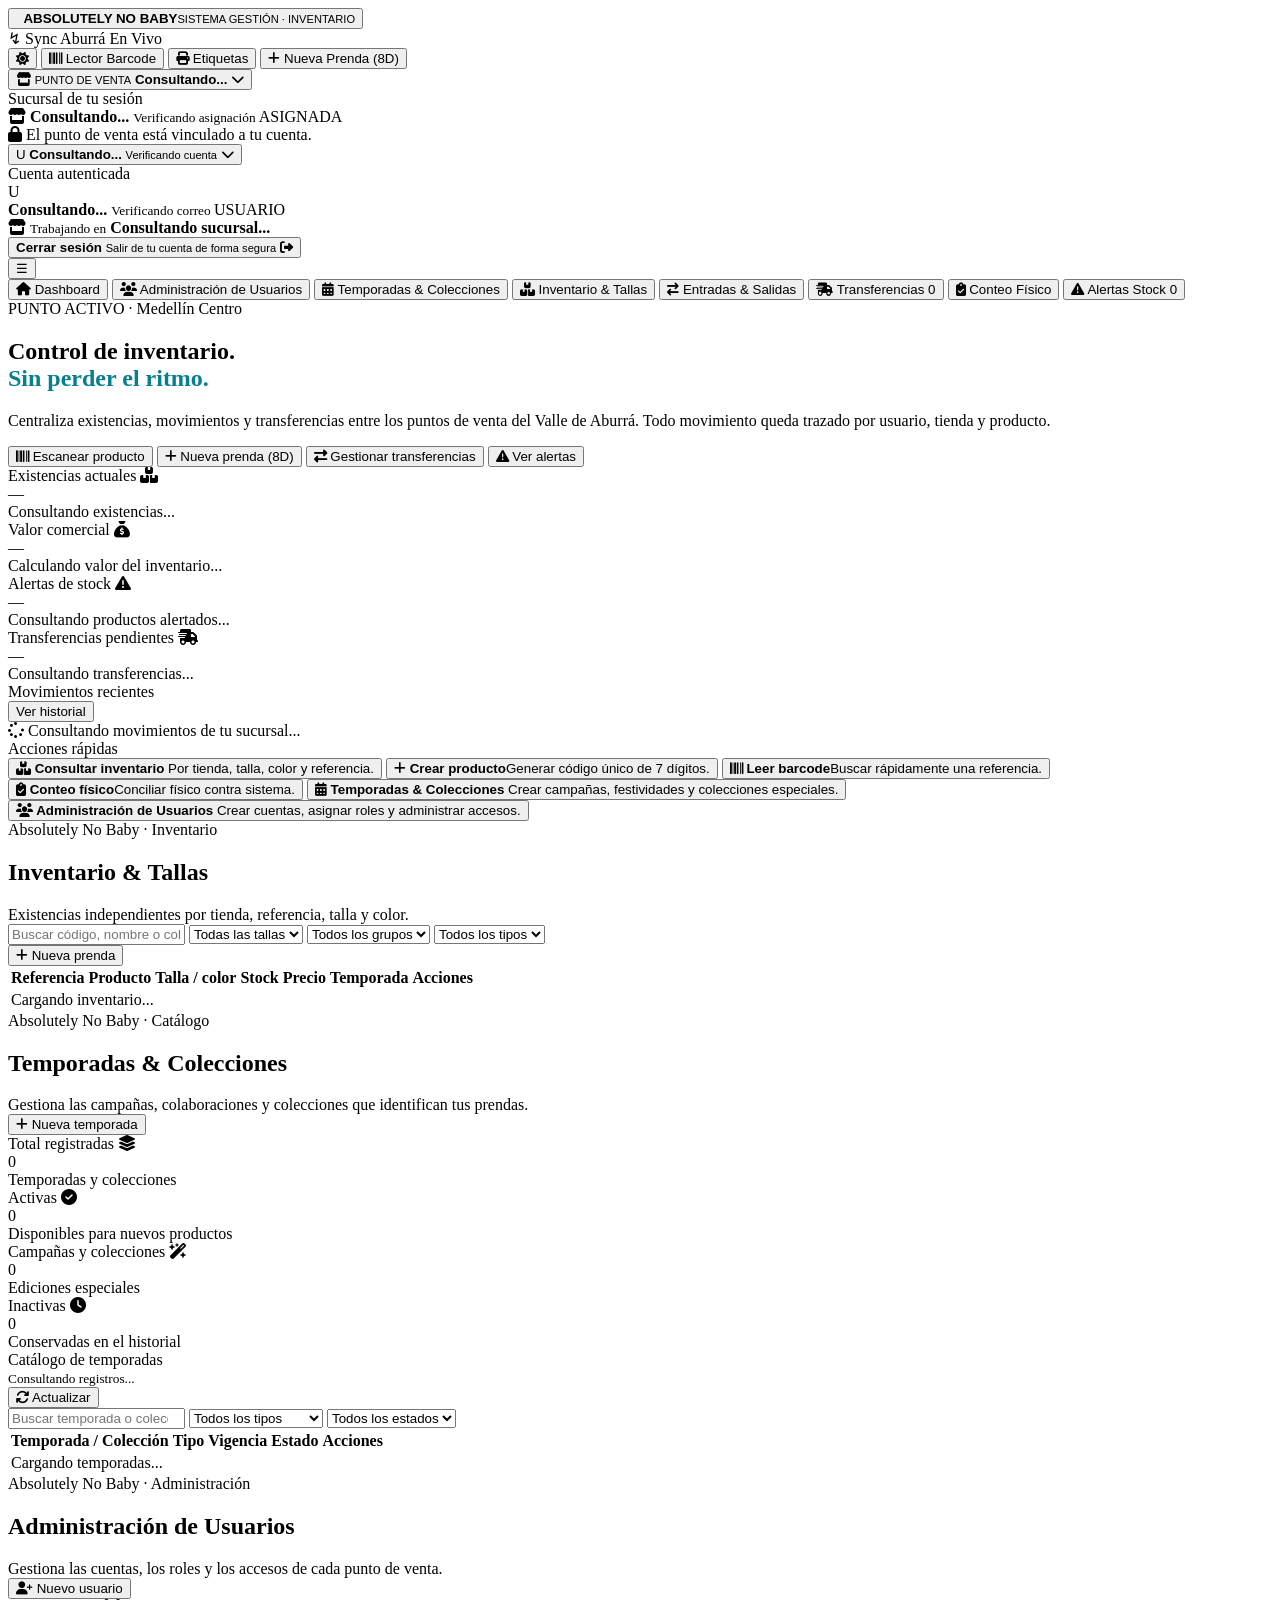
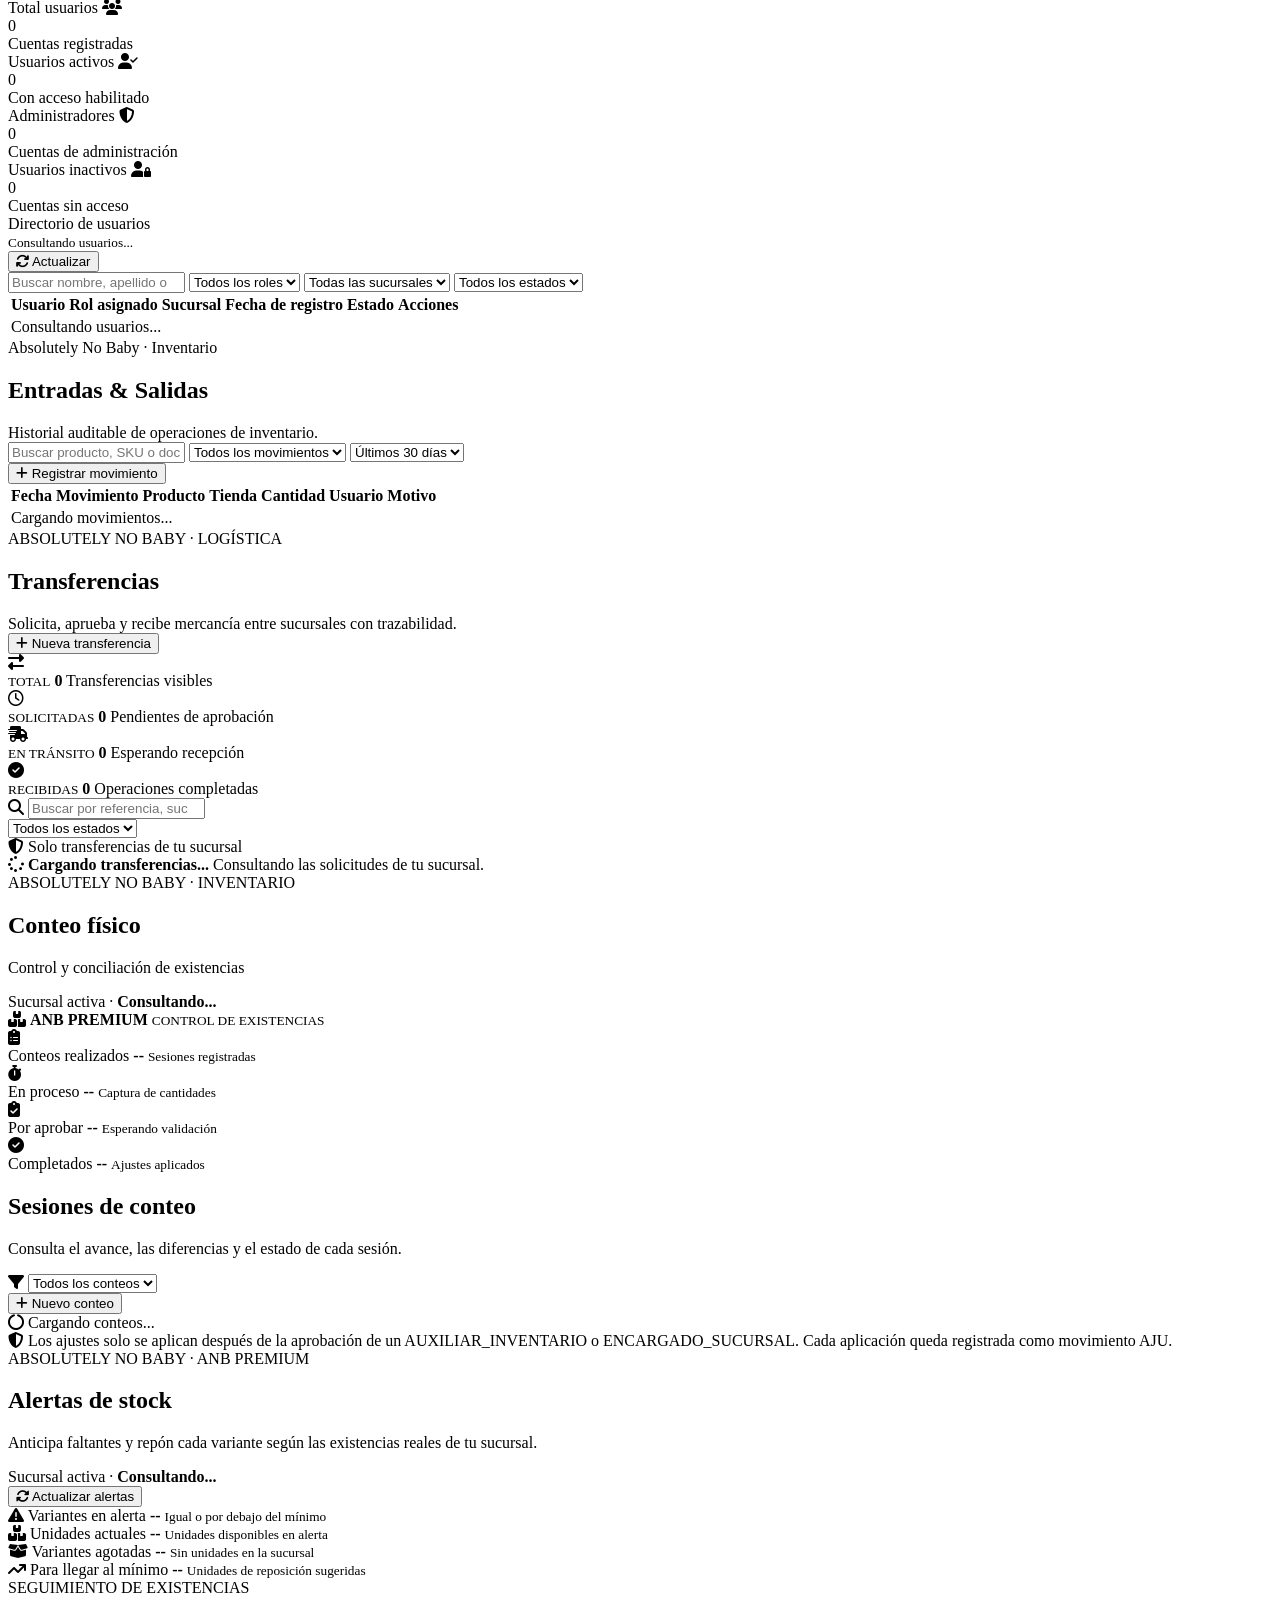
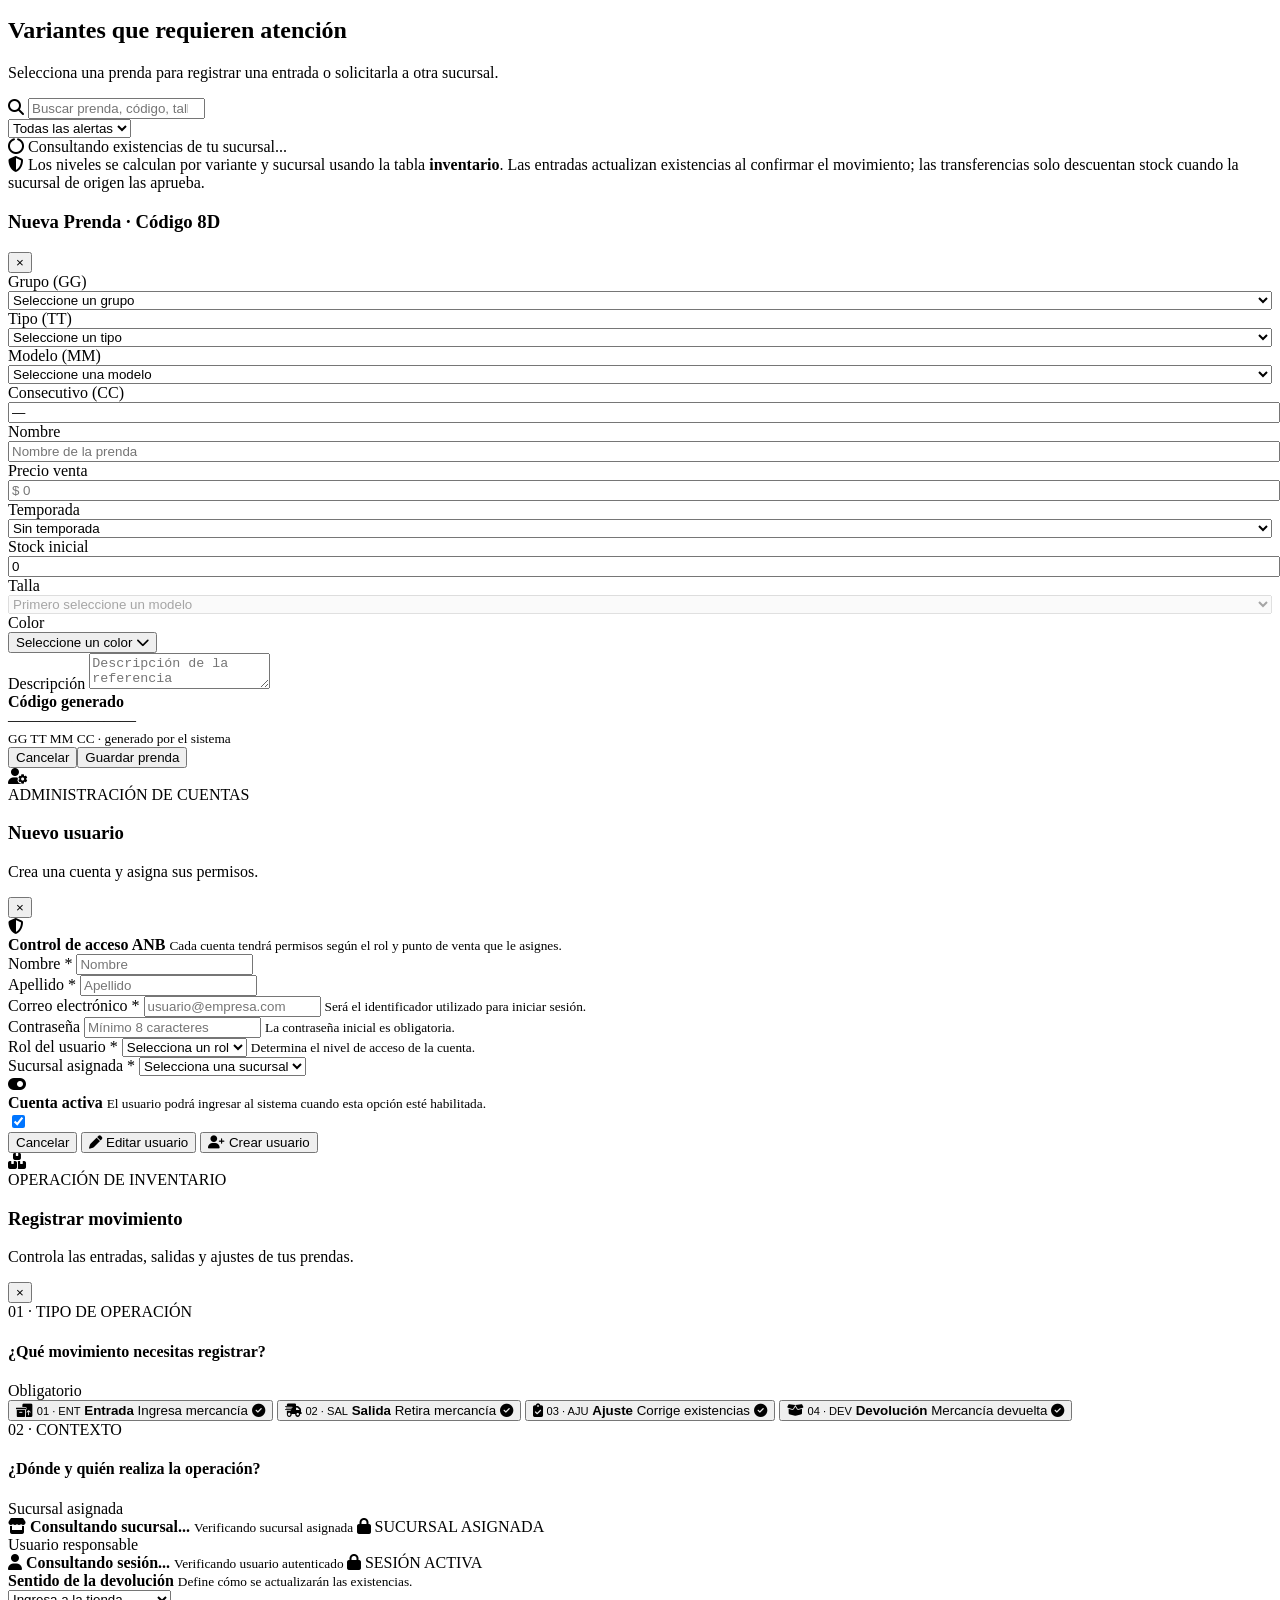
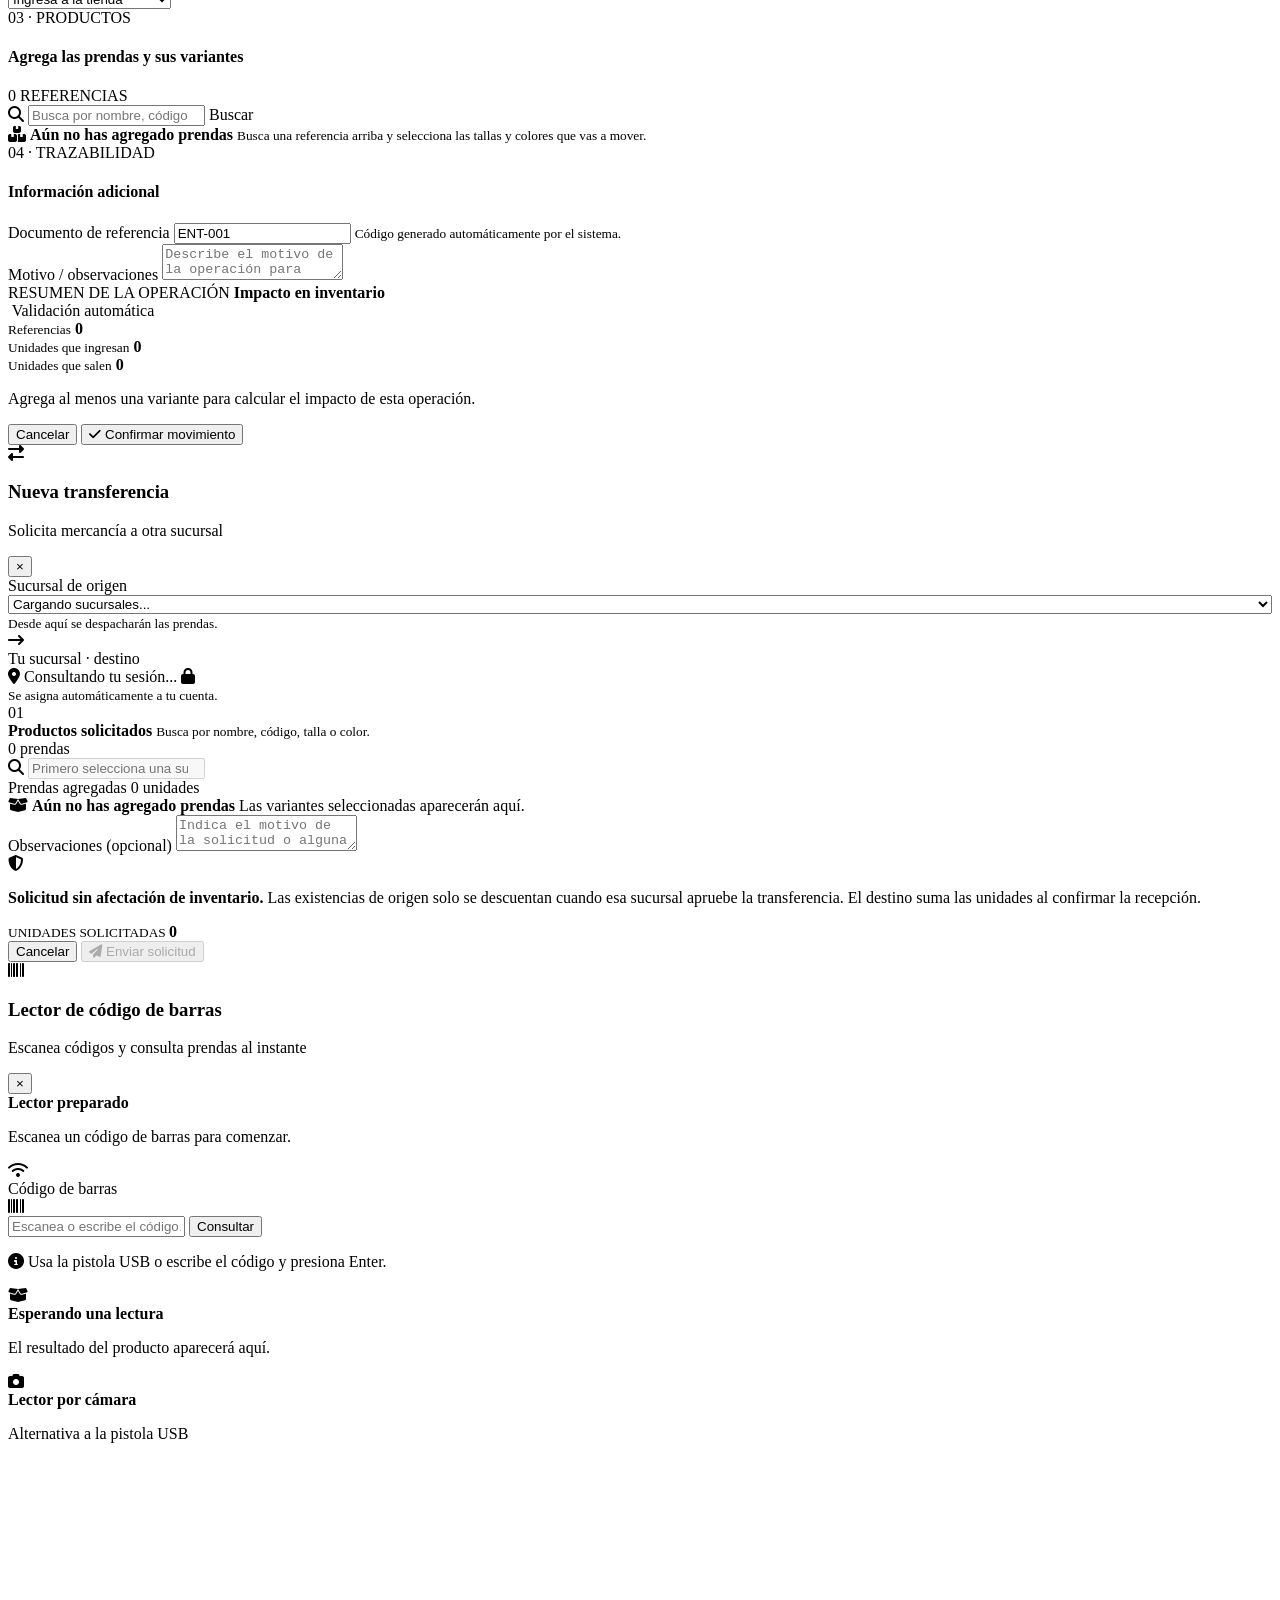
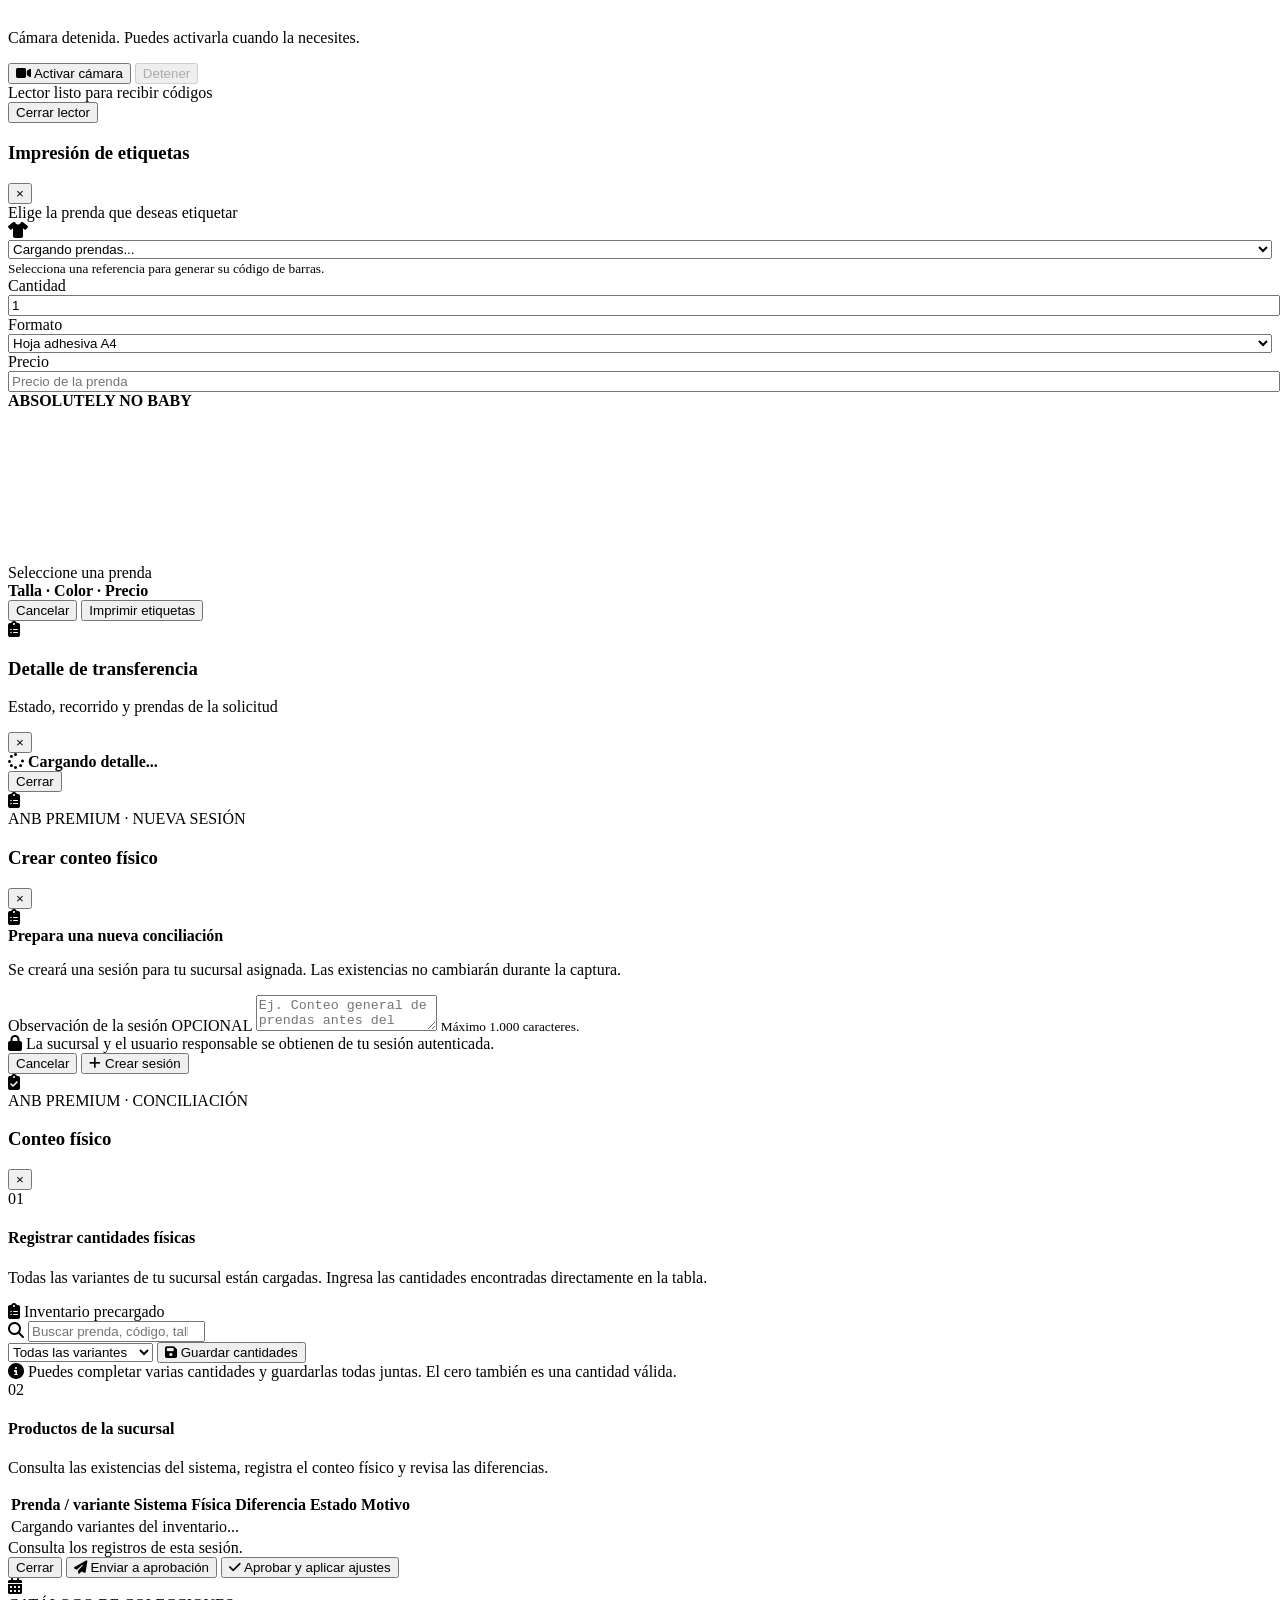
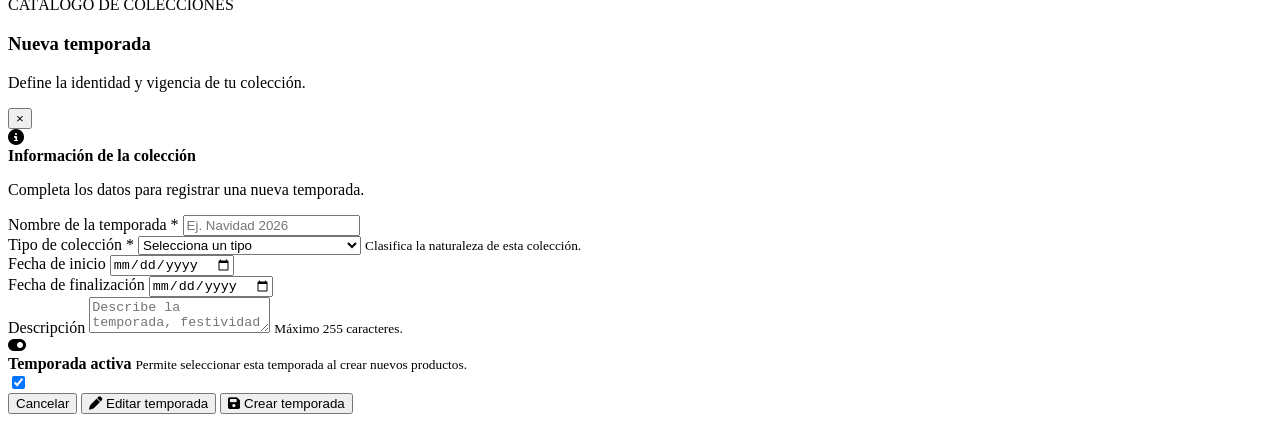
==== commit d54a26dc: "Full-Commit Merge" ====
--- a/target/classes/templates/index.html
+++ b/target/classes/templates/index.html
@@ -2141,111 +2141,62 @@
             <section class="count-capture-panel" id="countCapturePanel">
               <div class="count-section-heading">
                 <div>
-                  <span class="count-step-number">01</span>
+                  <span class="count-step-number"> 01 </span>
                   <div>
-                    <h4>Registrar cantidades</h4>
-                    <p>Busca la variante que estás contando físicamente.</p>
+                    <h4>Registrar cantidades físicas</h4>
+                    <p>
+                      Todas las variantes de tu sucursal están cargadas. Ingresa
+                      las cantidades encontradas directamente en la tabla.
+                    </p>
                   </div>
                 </div>
                 <span class="count-capture-chip">
-                  <i class="fa-solid fa-barcode"></i>
-                  Búsqueda inteligente
-                </span>
-              </div>
-              <div class="count-search-field">
-                <i class="fa-solid fa-magnifying-glass"></i>
-                <input
-                  class="input"
-                  id="countVariantSearch"
-                  type="search"
-                  autocomplete="off"
-                  placeholder="Código, prenda, talla, color o código de barras..."
-                />
-                <span>2+ caracteres</span>
-              </div>
-              <div
-                class="count-search-results hidden"
-                id="countVariantResults"
-              ></div>
-              <div
-                class="count-selected-variant hidden"
-                id="countSelectedVariant"
-              >
-                <div class="count-selected-header">
-                  <span class="count-selected-icon">
-                    <i class="fa-solid fa-shirt"></i>
-                  </span>
-                  <div>
-                    <strong id="countSelectedName">Producto</strong>
-                    <small id="countSelectedMeta"></small>
-                  </div>
-                  <button
-                    class="icon-btn"
-                    type="button"
-                    aria-label="Cancelar selección"
-                    title="Cancelar selección"
-                    data-count-cancel-selection
-                  >
-                    <i class="fa-solid fa-xmark"></i>
-                  </button>
-                </div>
-                <div class="count-quantity-grid">
-                  <div class="count-system-quantity">
-                    <span>Existencia en sistema</span>
-                    <strong id="countSelectedSystem">0</strong>
-                    <small>Fotografía al registrar esta variante</small>
-                  </div>
-                  <div class="field">
-                    <label for="countPhysicalQuantity">
-                      Cantidad física encontrada
-                    </label>
-                    <input
-                      class="input"
-                      id="countPhysicalQuantity"
-                      type="number"
-                      min="0"
-                      step="1"
-                      inputmode="numeric"
-                      placeholder="0"
-                    />
-                  </div>
-                </div>
-                <div class="field count-reason-field">
-                  <label for="countReason">
-                    Motivo de la diferencia
-                    <span>OPCIONAL</span>
-                  </label>
+                  <i class="fa-solid fa-clipboard-list"></i>
+                  Inventario precargado
+                </span>
+              </div>
+              <div class="count-capture-toolbar">
+                <div class="count-search-field">
+                  <i class="fa-solid fa-magnifying-glass"></i>
                   <input
                     class="input"
-                    id="countReason"
-                    type="text"
-                    maxlength="1000"
-                    placeholder="Ej. Prenda ubicada en otra zona, daño, sobrante..."
+                    id="countDetailFilter"
+                    type="search"
+                    autocomplete="off"
+                    placeholder="Buscar prenda, código, talla o color..."
                   />
                 </div>
-                <div class="count-editor-actions">
-                  <span>
-                    <i class="fa-solid fa-circle-info"></i>
-                    La diferencia se calcula automáticamente.
-                  </span>
-                  <button
-                    class="btn btn-red"
-                    type="button"
-                    data-count-save-detail
-                  >
-                    <i class="fa-solid fa-floppy-disk"></i>
-                    Guardar cantidad
-                  </button>
-                </div>
+                <select
+                  class="select"
+                  id="countDetailStatusFilter"
+                  aria-label="Filtrar variantes del conteo físico"
+                >
+                  <option value="TODOS">Todas las variantes</option>
+                  <option value="PENDIENTES">Pendientes</option>
+                  <option value="CONTADOS">Contadas</option>
+                  <option value="CAMBIOS">Cambios sin guardar</option>
+                </select>
+                <button class="btn btn-red" type="button" data-count-save-all>
+                  <i class="fa-solid fa-floppy-disk"></i>
+                  Guardar cantidades
+                </button>
+              </div>
+              <div class="count-capture-help" id="countCaptureDraftHint">
+                <i class="fa-solid fa-circle-info"></i>
+                Puedes completar varias cantidades y guardarlas todas juntas. El
+                cero también es una cantidad válida.
               </div>
             </section>
             <section class="count-records-section">
               <div class="count-section-heading count-records-heading">
                 <div>
-                  <span class="count-step-number">02</span>
+                  <span class="count-step-number"> 02 </span>
                   <div>
-                    <h4>Variantes registradas</h4>
-                    <p>Revisa las cantidades y las diferencias detectadas.</p>
+                    <h4>Productos de la sucursal</h4>
+                    <p>
+                      Consulta las existencias del sistema, registra el conteo
+                      físico y revisa las diferencias.
+                    </p>
                   </div>
                 </div>
               </div>
@@ -2260,13 +2211,15 @@
                       <th>Sistema</th>
                       <th>Física</th>
                       <th>Diferencia</th>
+                      <th>Estado</th>
                       <th>Motivo</th>
-                      <th></th>
                     </tr>
                   </thead>
                   <tbody id="countDetailRows">
                     <tr>
-                      <td colspan="6" class="subtle">Cargando registros...</td>
+                      <td colspan="6" class="subtle">
+                        Cargando variantes del inventario...
+                      </td>
                     </tr>
                   </tbody>
                 </table>
